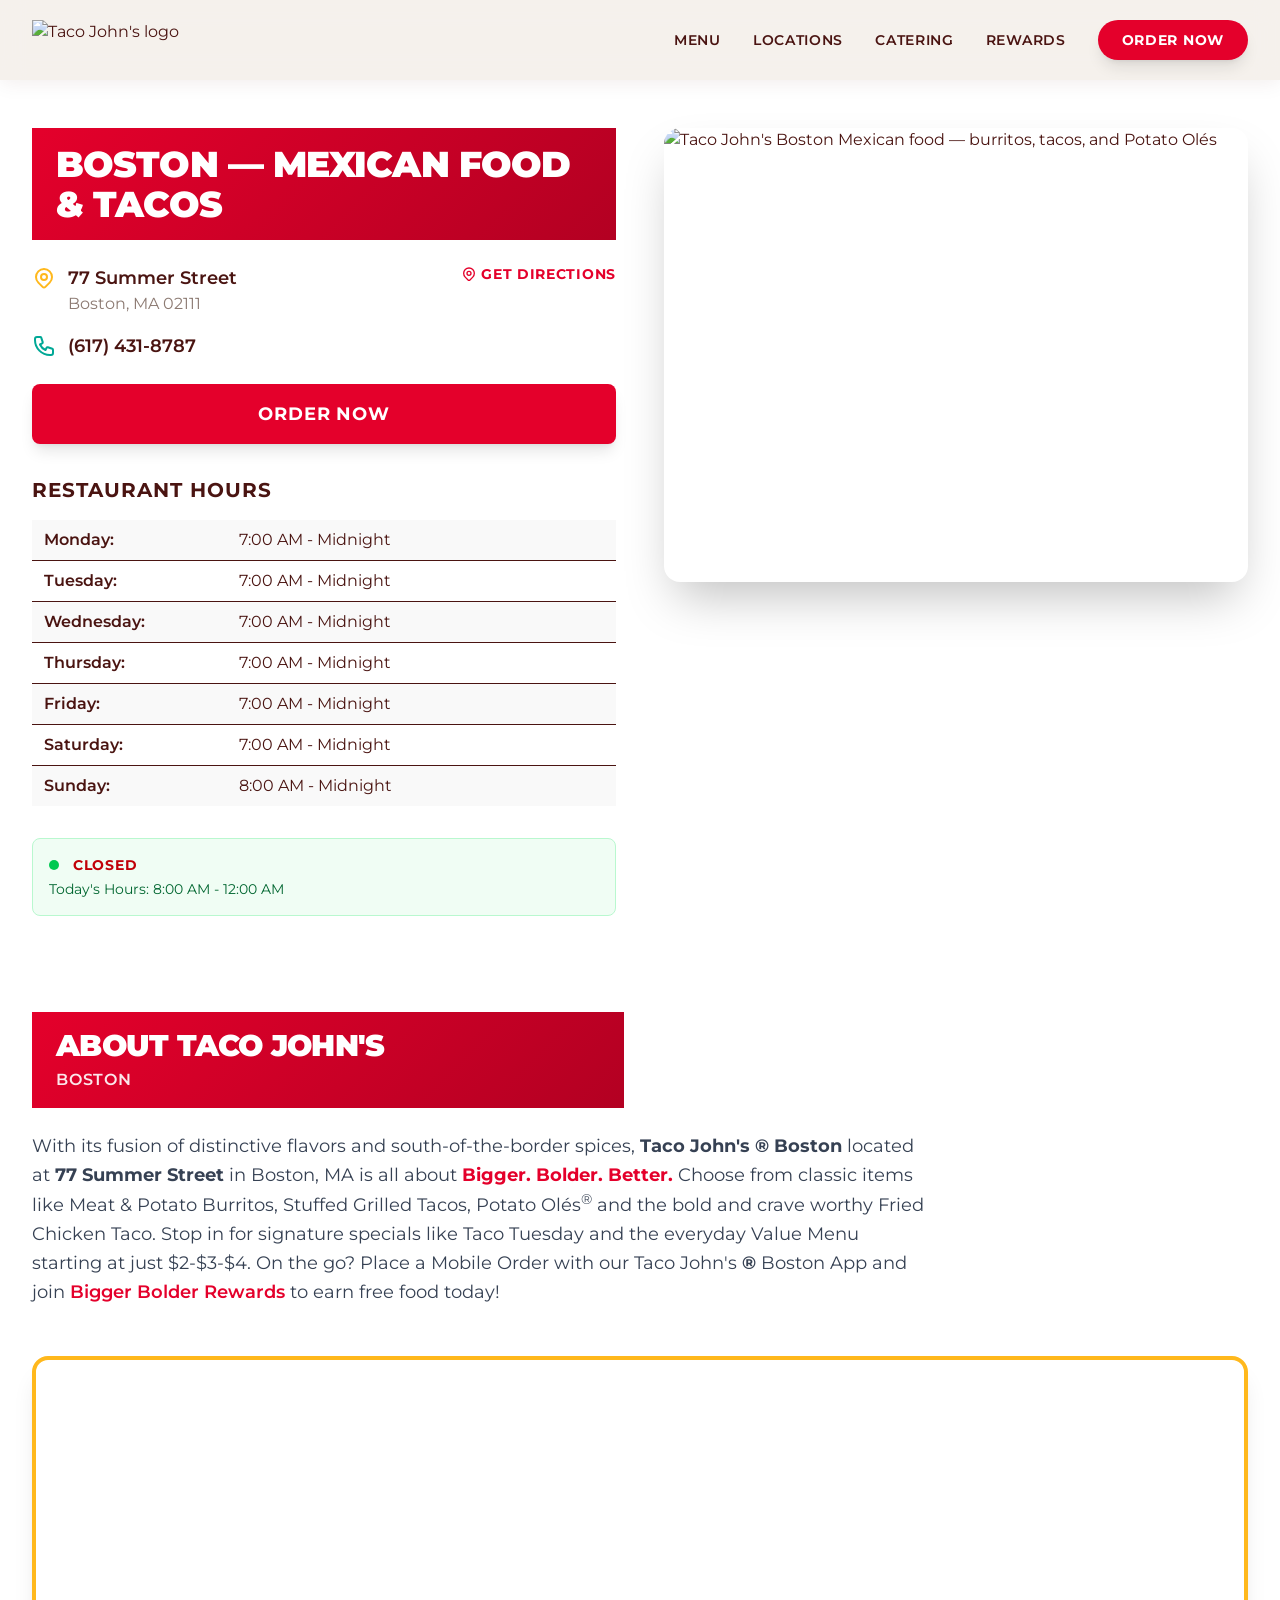
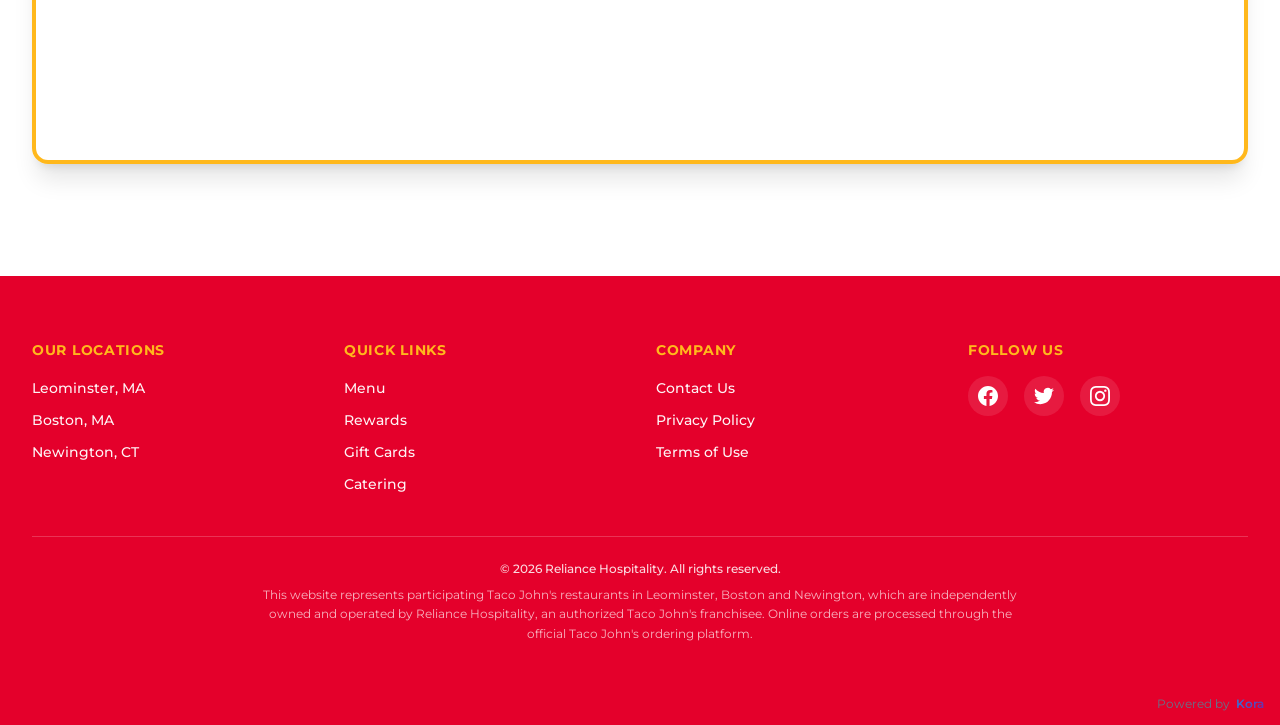
==== location-boston.html @ e4503b12 "Refactor footer elements in location pages to use <div> instead of <footer> for shared footer conten" ====
<!DOCTYPE html>

<html lang="en">
<head>
<!-- KORA_TRACKING_GTM_HEAD_START -->
<!-- Google Tag Manager -->
<script>(function(w,d,s,l,i){w[l]=w[l]||[];w[l].push({'gtm.start':
new Date().getTime(),event:'gtm.js'});var f=d.getElementsByTagName(s)[0],
j=d.createElement(s),dl=l!='dataLayer'?'&l='+l:'';j.async=true;j.src=
'https://www.googletagmanager.com/gtm.js?id='+i+dl;f.parentNode.insertBefore(j,f);
})(window,document,'script','dataLayer','GTM-WW6DJR4F');</script>
<!-- End Google Tag Manager -->
<!-- KORA_TRACKING_GTM_HEAD_END -->

<meta charset="utf-8"/>
<meta content="width=device-width, initial-scale=1.0" name="viewport"/>
<title>Taco John's Boston | Tacos, Burritos &amp; Mexican Food — MA</title>
<meta content="Visit Taco John's in Boston, MA at 77 Summer Street for Mexican food, tacos, burritos, and Potato Olés®. View hours, get directions, and order online today." name="description"/>
<!-- Open Graph -->
<meta content="Taco John's Boston | Tacos, Burritos &amp; Mexican Food — MA" property="og:title"/>
<meta content="Visit Taco John's in Boston, MA at 77 Summer Street for Mexican food, tacos, burritos, and Potato Olés®. View hours, get directions, and order online today." property="og:description"/>
<meta content="website" property="og:type"/>
<meta content="https://quseprdus1.blob.core.windows.net/kora-business-images/user-media/9052b239-72f8-4fc3-ac91-8d7a4dfd81f4/de8c94d8-887e-4625-825f-ec262dbc28df/1777350008_lnzihv.jpg" property="og:image"/>
<meta content="Taco John's" property="og:site_name"/>
<meta content="en_US" property="og:locale"/>
<!-- Twitter -->
<meta content="summary_large_image" name="twitter:card"/>
<meta content="Taco John's Boston | Tacos, Burritos &amp; Mexican Food — MA" name="twitter:title"/>
<meta content="Taco John's Boston — Mexican food, tacos, Potato Olés®, hours, directions, and online ordering on Summer Street." name="twitter:description"/>
<meta content="https://quseprdus1.blob.core.windows.net/kora-business-images/user-media/9052b239-72f8-4fc3-ac91-8d7a4dfd81f4/de8c94d8-887e-4625-825f-ec262dbc28df/1777350008_lnzihv.jpg" name="twitter:image"/>
<!-- Favicon (tacojohns.com) -->
<link href="https://tacojohns.com/wp-content/themes/tacojohns-2019-refresh/assets/favicon-v2/favicon-32x32.png" rel="icon" type="image/png"/>
<link href="https://tacojohns.com/wp-content/themes/tacojohns-2019-refresh/assets/favicon-v2/favicon-32x32.png" rel="shortcut icon"/>
<link href="https://tacojohns.com/wp-content/themes/tacojohns-2019-refresh/assets/favicon-v2/apple-icon-180x180.png" rel="apple-touch-icon"/>
<link as="image" href="https://quseprdus1.blob.core.windows.net/kora-business-images/user-media/9052b239-72f8-4fc3-ac91-8d7a4dfd81f4/de8c94d8-887e-4625-825f-ec262dbc28df/1777350008_lnzihv.jpg" rel="preload"/>
<script type="application/ld+json">{
  "@context": "https://schema.org",
  "@type": "Restaurant",
  "name": "Taco John's — Boston",
  "description": "Taco John's in Boston, MA — bold Mexican flavors downtown on Summer Street. Order online or stop in for breakfast, lunch, or dinner.",
  "image": "https://quseprdus1.blob.core.windows.net/kora-business-images/user-media/9052b239-72f8-4fc3-ac91-8d7a4dfd81f4/de8c94d8-887e-4625-825f-ec262dbc28df/1777350008_lnzihv.jpg",
  "telephone": "+1-617-431-8787",
  "address": {
    "@type": "PostalAddress",
    "streetAddress": "77 Summer Street",
    "addressLocality": "Boston",
    "addressRegion": "MA",
    "postalCode": "02111",
    "addressCountry": "US"
  },
  "openingHours": [
    "Mo 07:00-24:00",
    "Tu 07:00-24:00",
    "We 07:00-24:00",
    "Th 07:00-24:00",
    "Fr 07:00-24:00",
    "Sa 07:00-24:00",
    "Su 08:00-24:00"
  ],
  "servesCuisine": "Mexican",
  "priceRange": "$"
}</script>
<link href="assets/styles.css" rel="stylesheet"/>
<link href="style.css" rel="stylesheet"/>
<style>
    .breadcrumb-bar {
      background: var(--tj-red);
    }

    .breadcrumb-bar a {
      color: white;
      text-decoration: none;
    }

    .breadcrumb-bar a:hover {
      text-decoration: underline;
    }

    .location-header {
      background: linear-gradient(135deg, #e4002b 0%, #b30022 100%);
    }

    .hours-table tr:nth-child(odd) {
      background: #f9f9f9;
    }

    .about-bar {
      background: linear-gradient(135deg, #e4002b 0%, #b30022 100%);
    }
  </style>
<!-- KORA_GOOGLE_FONTS_START -->
<link rel="preconnect" href="https://fonts.googleapis.com">
<link rel="preconnect" href="https://fonts.gstatic.com" crossorigin>
<link rel="preload" as="style" href="https://fonts.googleapis.com/css2?family=Montserrat:wght@400;600;700&amp;display=swap" onload="this.onload=null;this.rel='stylesheet'">
<noscript><link rel="stylesheet" href="https://fonts.googleapis.com/css2?family=Montserrat:wght@400;600;700&amp;display=swap"></noscript>
<!-- KORA_GOOGLE_FONTS_END -->
<link href="https://tacojohnsnewengland.com/location-boston" rel="canonical"><meta content="https://tacojohnsnewengland.com/location-boston" property="og:url"/></link></head>
<body>
<!-- KORA_TRACKING_GTM_BODY_START -->
<!-- Google Tag Manager (noscript) -->
<noscript><iframe src="https://www.googletagmanager.com/ns.html?id=GTM-WW6DJR4F"
height="0" width="0" style="display:none;visibility:hidden"></iframe></noscript>
<!-- End Google Tag Manager (noscript) -->
<!-- KORA_TRACKING_GTM_BODY_END -->
<div class="font-body bg-white text-tj-burgundy antialiased" data-page-type="location">
<nav>
<div id="shared-header"></div>
</nav>
<main class="max-w-7xl mx-auto px-4 sm:px-6 lg:px-8 py-8 lg:py-12 mt-20">
<div class="grid lg:grid-cols-2 gap-8 lg:gap-12">
<div>
<div class="location-header px-6 py-4 mb-6 inline-block">
<h1 class="font-display text-3xl sm:text-4xl font-black text-white uppercase tracking-tight">Boston — Mexican Food &amp; Tacos</h1>
</div>
<div class="flex items-start gap-3 mb-4">
<svg class="w-6 h-6 text-tj-yellow flex-shrink-0 mt-0.5" fill="none" stroke="currentColor" viewbox="0 0 24 24">
<path d="M17.657 16.657L13.414 20.9a1.998 1.998 0 01-2.827 0l-4.244-4.243a8 8 0 1111.314 0z" stroke-linecap="round" stroke-linejoin="round" stroke-width="2"></path>
<path d="M15 11a3 3 0 11-6 0 3 3 0 016 0z" stroke-linecap="round" stroke-linejoin="round" stroke-width="2"></path>
</svg>
<div>
<p class="text-lg font-semibold text-tj-burgundy">77 Summer Street</p>
<p class="text-tj-taupe">Boston, MA 02111</p>
</div>
<a class="ml-auto text-tj-red font-bold text-sm uppercase tracking-wider hover:underline flex items-center gap-1 flex-shrink-0" href="https://maps.apple.com/?daddr=Taco+John's,+77+Summer+Street,+Boston+MA+02111" target="_blank">
<svg class="w-4 h-4" fill="none" stroke="currentColor" viewbox="0 0 24 24">
<path d="M17.657 16.657L13.414 20.9a1.998 1.998 0 01-2.827 0l-4.244-4.243a8 8 0 1111.314 0z" stroke-linecap="round" stroke-linejoin="round" stroke-width="2"></path>
<path d="M15 11a3 3 0 11-6 0 3 3 0 016 0z" stroke-linecap="round" stroke-linejoin="round" stroke-width="2"></path>
</svg>
            GET DIRECTIONS
          </a>
</div>
<div class="flex items-center gap-3 mb-6">
<svg class="w-6 h-6 text-tj-teal flex-shrink-0" fill="none" stroke="currentColor" viewbox="0 0 24 24">
<path d="M3 5a2 2 0 012-2h3.28a1 1 0 01.948.684l1.498 4.493a1 1 0 01-.502 1.21l-2.257 1.13a11.042 11.042 0 005.516 5.516l1.13-2.257a1 1 0 011.21-.502l4.493 1.498a1 1 0 01.684.949V19a2 2 0 01-2 2h-1C9.716 21 3 14.284 3 6V5z" stroke-linecap="round" stroke-linejoin="round" stroke-width="2"></path>
</svg>
<a class="text-lg text-tj-burgundy hover:text-tj-red transition-colors font-semibold" href="tel:6174318787">(617) 431-8787</a>
</div>
<a class="block w-full bg-tj-red text-white text-center py-4 rounded-lg font-bold uppercase tracking-wider text-lg hover:bg-tj-red-dark hover:scale-[1.02] transition-all shadow-lg mb-8" href="https://order.tacojohns.com/menu/boston-ma-summer-street" target="_blank">
          ORDER NOW
        </a>
<h2 class="font-display text-xl font-bold text-tj-burgundy uppercase tracking-wider mb-4">RESTAURANT HOURS</h2>
<table class="hours-table w-full text-left mb-8">
<tbody>
<tr class="border-b">
<td class="py-2 px-3 font-semibold text-tj-burgundy w-1/3">Monday:</td>
<td class="py-2 px-3 text-tj-burgundy">7:00 AM - Midnight</td>
</tr>
<tr class="border-b">
<td class="py-2 px-3 font-semibold text-tj-burgundy">Tuesday:</td>
<td class="py-2 px-3 text-tj-burgundy">7:00 AM - Midnight</td>
</tr>
<tr class="border-b">
<td class="py-2 px-3 font-semibold text-tj-burgundy">Wednesday:</td>
<td class="py-2 px-3 text-tj-burgundy">7:00 AM - Midnight</td>
</tr>
<tr class="border-b">
<td class="py-2 px-3 font-semibold text-tj-burgundy">Thursday:</td>
<td class="py-2 px-3 text-tj-burgundy">7:00 AM - Midnight</td>
</tr>
<tr class="border-b">
<td class="py-2 px-3 font-semibold text-tj-burgundy">Friday:</td>
<td class="py-2 px-3 text-tj-burgundy">7:00 AM - Midnight</td>
</tr>
<tr class="border-b">
<td class="py-2 px-3 font-semibold text-tj-burgundy">Saturday:</td>
<td class="py-2 px-3 text-tj-burgundy">7:00 AM - Midnight</td>
</tr>
<tr>
<td class="py-2 px-3 font-semibold text-tj-burgundy">Sunday:</td>
<td class="py-2 px-3 text-tj-burgundy">8:00 AM - Midnight</td>
</tr>
</tbody>
</table>
<div class="bg-green-50 border border-green-200 rounded-lg p-4 mb-8">
<div class="flex items-center gap-2 mb-1">
<span class="w-2.5 h-2.5 rounded-full bg-green-500 animate-pulse"></span>
<span class="font-bold text-green-700 text-sm uppercase tracking-wider location-status" data-location="boston">Open</span>
</div>
<p class="text-green-800 text-sm today-hours" data-location="boston">Today's Hours: 7:00 AM - Midnight</p>
</div>
</div>
<div class="relative">
<div class="rounded-2xl overflow-hidden shadow-2xl">
<img alt="Taco John's Boston Mexican food — burritos, tacos, and Potato Olés" class="w-full h-auto object-cover" decoding="async" fetchpriority="high" height="700" loading="eager" src="https://quseprdus1.blob.core.windows.net/kora-business-images/user-media/9052b239-72f8-4fc3-ac91-8d7a4dfd81f4/de8c94d8-887e-4625-825f-ec262dbc28df/1777350008_lnzihv.jpg" width="900"/>
</div>
</div>
</div>
<div class="mt-12 lg:mt-16">
<div class="grid lg:grid-cols-2 gap-8">
<div class="about-bar px-6 py-4 inline-block">
<h2 class="font-display text-2xl sm:text-3xl font-black text-white uppercase tracking-tight">ABOUT TACO JOHN'S
          </h2>
<p class="text-white/90 font-semibold uppercase tracking-wider mt-1">BOSTON</p>
</div>
</div>
<div class="mt-6 max-w-4xl">
<p class="text-lg text-gray-700 leading-relaxed">
          With its fusion of distinctive flavors and south-of-the-border spices, <strong>Taco John's ®
            Boston</strong> located at <strong>77 Summer Street</strong> in Boston, MA is all about <strong class="text-tj-red">Bigger. Bolder. Better.</strong> Choose from classic items like Meat &amp; Potato
          Burritos, Stuffed Grilled Tacos, Potato Olés<sup>®</sup> and the bold and crave worthy Fried
          Chicken Taco. Stop in for signature specials like Taco Tuesday and the everyday Value Menu starting at just
          $2-$3-$4. On the go? Place a Mobile Order with our Taco John's <strong>®</strong> Boston App and join <a class="text-tj-red font-semibold hover:underline" href="https://tacojohns.com/biggerbolderrewards/" target="_blank">Bigger Bolder Rewards</a> to earn free food today!
        </p>
</div>
</div>
<div class="mt-12">
<div class="rounded-2xl overflow-hidden shadow-xl border-4 border-tj-yellow">
<iframe allowfullscreen="" height="400" loading="lazy" referrerpolicy="no-referrer-when-downgrade" src="https://www.google.com/maps/embed?pb=!1m18!1m12!1m3!1d2948.2!2d-71.0580!3d42.3539!2m3!1f0!2f0!3f0!3m2!1i1024!2i768!4f13.1!3m3!1m2!1s0x0%3A0x0!2zNDLCsDIxJzE0LjEiTiA3McKwMDMnMjguOCJX!5e0!3m2!1sen!2sus!4v1" style="border:0;" title="Taco John's Boston Location Map" width="100%"></iframe>
</div>
</div>
</main>
<p class="sr-only">536 N. Main Street, Leominster, MA 01453, United States</p>
<div id="shared-footer"></div>
</div>
<script>
    const lh = {
      leominster: { 0: { open: 7, close: 24 }, 1: { open: 7, close: 24 }, 2: { open: 7, close: 24 }, 3: { open: 7, close: 24 }, 4: { open: 7, close: 24 }, 5: { open: 7, close: 25 }, 6: { open: 7, close: 25 } },
      boston: { 0: { open: 8, close: 24 }, 1: { open: 7, close: 24 }, 2: { open: 7, close: 24 }, 3: { open: 7, close: 24 }, 4: { open: 7, close: 24 }, 5: { open: 7, close: 24 }, 6: { open: 7, close: 24 } },
    };
    function fh(h) { if (h >= 24) { var H = Math.floor(h - 24); var s = H >= 12 ? 'PM' : 'AM'; var d = H > 12 ? H - 12 : (H === 0 ? 12 : H); return d + ':00 ' + s; } var H = Math.floor(h); var s = H >= 12 ? 'PM' : 'AM'; var d = H > 12 ? H - 12 : (H === 0 ? 12 : H); return d + ':00 ' + s; }
    function cs() { var now = new Date(), day = now.getDay(), hour = now.getHours() + now.getMinutes() / 60;['boston'].forEach(function (loc) { var se = document.querySelector('.location-status[data-location="' + loc + '"]'); var he = document.querySelector('.today-hours[data-location="' + loc + '"]'); if (!se || !he) return; var t = lh[loc][day]; var o = hour >= t.open && hour < t.close; he.textContent = "Today's Hours: " + fh(t.open) + " - " + fh(t.close); if (o) { se.innerHTML = '<span class="w-2.5 h-2.5 rounded-full bg-green-500 mr-1.5 animate-pulse"></span>Open'; se.className = 'font-bold text-green-700 text-sm uppercase tracking-wider location-status'; } else { se.innerHTML = '<span class="w-2.5 h-2.5 rounded-full bg-red-500 mr-1.5"></span>Closed'; se.className = 'font-bold text-red-700 text-sm uppercase tracking-wider location-status'; } }); }
    cs(); setInterval(cs, 60000);
  </script>
<script src="js/shared-layout.js"></script>

<!-- KORA_TRACKING_EVENTS_START -->
<script>
  window.dataLayer = window.dataLayer || [];

  function trackEvent(eventName, params) {
    window.dataLayer.push(Object.assign({ event: eventName }, params || {}));
  }

  document.addEventListener('DOMContentLoaded', function () {
    function cleanText(value) {
      return (value || '').replace(/\s+/g, ' ').trim();
    }

    function toPath(href) {
      try {
        if (!href) return null;
        var url = new URL(href, window.location.origin);
        return url.pathname || '/';
      } catch (e) {
        return null;
      }
    }

    document.querySelectorAll('button, a').forEach(function (el) {
      el.addEventListener('click', function () {
        var clickId =
          el.getAttribute('data-kora-click-id') ||
          el.getAttribute('data-analytics-id') ||
          el.getAttribute('id') ||
          null;
        var clickLabel =
          el.getAttribute('data-kora-click-label') ||
          cleanText(el.innerText || el.textContent || '') ||
          null;
        var href = el.getAttribute('href') || null;
        trackEvent('button_click', {
          click_id: clickId,
          click_label: clickLabel,
          page_path: window.location.pathname || '/',
          link_url: href,
          element_id: el.getAttribute('id') || null,
          element_class: el.getAttribute('class') || null,
          link_path: toPath(href),
        });
      });
    });
  });
</script>
<!-- KORA_TRACKING_EVENTS_END -->
<!-- KORA_BRANDING_FOOTER_SCRIPT_START -->
<script>
(function () {
  var koraUrl = "https://askkora.ai";
  var muted = "#64748b";
  var blue = "#1E88E5";
  var purple = "#7B1FA2";
  var startMarker = 'KORA_' + 'BRANDING_FOOTER_START';
  var endMarker = 'KORA_' + 'BRANDING_FOOTER_END';
  var selector = '[data-kora-branding-footer="true"], .kora-powered-by';

  function removeExisting() {
    document.querySelectorAll(selector).forEach(function (node) {
      if (node && node.parentNode) node.parentNode.removeChild(node);
    });
    var walker = document.createTreeWalker(document.documentElement, NodeFilter.SHOW_COMMENT);
    var comments = [];
    while (walker.nextNode()) {
      if (walker.currentNode.nodeValue.indexOf(startMarker) !== -1 || walker.currentNode.nodeValue.indexOf(endMarker) !== -1) {
        comments.push(walker.currentNode);
      }
    }
    comments.forEach(function (node) {
      if (node && node.parentNode) node.parentNode.removeChild(node);
    });
  }

  function buildBranding() {
    var wrapper = document.createElement('div');
    wrapper.className = 'kora-powered-by';
    wrapper.setAttribute('data-kora-branding-footer', 'true');
    wrapper.style.cssText = 'display:flex;justify-content:flex-end;align-items:center;gap:0.35rem;padding:0.75rem 1rem;font-size:0.75rem;';
    wrapper.innerHTML = '<span style="color:' + muted + '">Powered by</span>' +
      '<a href="' + koraUrl + '" target="_blank" rel="noopener noreferrer" style="text-decoration:none;font-weight:600;background:linear-gradient(135deg,' + blue + ',' + purple + ');-webkit-background-clip:text;background-clip:text;-webkit-text-fill-color:transparent">Kora</a>';
    return wrapper;
  }

  function targetFooter(allowFallback) {
    var footer = document.querySelector('footer');
    if (footer) return footer;
    if (!allowFallback) return null;
    return document.getElementById('site-footer') || document.body;
  }

  function placeBranding(allowFallback) {
    var target = targetFooter(allowFallback);
    if (!target) return false;
    removeExisting();
    target.appendChild(document.createComment(' ' + startMarker + ' '));
    target.appendChild(buildBranding());
    target.appendChild(document.createComment(' ' + endMarker + ' '));
    return target.tagName && target.tagName.toLowerCase() === 'footer';
  }

  function start() {
    if (placeBranding(false)) return;
    var observer = new MutationObserver(function () {
      if (placeBranding(false)) observer.disconnect();
    });
    observer.observe(document.documentElement, { childList: true, subtree: true });
    window.setTimeout(function () { observer.disconnect(); placeBranding(true); }, 3000);
  }

  if (document.readyState === 'loading') {
    document.addEventListener('DOMContentLoaded', start);
  } else {
    start();
  }
}());
</script>
<!-- KORA_BRANDING_FOOTER_SCRIPT_END -->
</body>
</html>
---- assets/styles.css ----
/*! tailwindcss v4.2.1 | MIT License | https://tailwindcss.com */
@layer properties{@supports (((-webkit-hyphens:none)) and (not (margin-trim:inline))) or ((-moz-orient:inline) and (not (color:rgb(from red r g b)))){*,:before,:after,::backdrop{--tw-translate-x:0;--tw-translate-y:0;--tw-translate-z:0;--tw-rotate-x:initial;--tw-rotate-y:initial;--tw-rotate-z:initial;--tw-skew-x:initial;--tw-skew-y:initial;--tw-space-y-reverse:0;--tw-space-x-reverse:0;--tw-border-style:solid;--tw-gradient-position:initial;--tw-gradient-from:#0000;--tw-gradient-via:#0000;--tw-gradient-to:#0000;--tw-gradient-stops:initial;--tw-gradient-via-stops:initial;--tw-gradient-from-position:0%;--tw-gradient-via-position:50%;--tw-gradient-to-position:100%;--tw-leading:initial;--tw-font-weight:initial;--tw-tracking:initial;--tw-shadow:0 0 #0000;--tw-shadow-color:initial;--tw-shadow-alpha:100%;--tw-inset-shadow:0 0 #0000;--tw-inset-shadow-color:initial;--tw-inset-shadow-alpha:100%;--tw-ring-color:initial;--tw-ring-shadow:0 0 #0000;--tw-inset-ring-color:initial;--tw-inset-ring-shadow:0 0 #0000;--tw-ring-inset:initial;--tw-ring-offset-width:0px;--tw-ring-offset-color:#fff;--tw-ring-offset-shadow:0 0 #0000;--tw-blur:initial;--tw-brightness:initial;--tw-contrast:initial;--tw-grayscale:initial;--tw-hue-rotate:initial;--tw-invert:initial;--tw-opacity:initial;--tw-saturate:initial;--tw-sepia:initial;--tw-drop-shadow:initial;--tw-drop-shadow-color:initial;--tw-drop-shadow-alpha:100%;--tw-drop-shadow-size:initial;--tw-backdrop-blur:initial;--tw-backdrop-brightness:initial;--tw-backdrop-contrast:initial;--tw-backdrop-grayscale:initial;--tw-backdrop-hue-rotate:initial;--tw-backdrop-invert:initial;--tw-backdrop-opacity:initial;--tw-backdrop-saturate:initial;--tw-backdrop-sepia:initial;--tw-duration:initial;--tw-ease:initial;--tw-scale-x:1;--tw-scale-y:1;--tw-scale-z:1}}}@layer theme{:root,:host{--font-sans:ui-sans-serif, system-ui, sans-serif, "Apple Color Emoji", "Segoe UI Emoji", "Segoe UI Symbol", "Noto Color Emoji";--font-mono:ui-monospace, SFMono-Regular, Menlo, Monaco, Consolas, "Liberation Mono", "Courier New", monospace;--color-red-100:oklch(93.6% .032 17.717);--color-red-500:oklch(63.7% .237 25.331);--color-red-700:oklch(50.5% .213 27.518);--color-amber-50:oklch(98.7% .022 95.277);--color-amber-100:oklch(96.2% .059 95.617);--color-amber-200:oklch(92.4% .12 95.746);--color-amber-500:oklch(76.9% .188 70.08);--color-amber-600:oklch(66.6% .179 58.318);--color-amber-700:oklch(55.5% .163 48.998);--color-amber-800:oklch(47.3% .137 46.201);--color-green-50:oklch(98.2% .018 155.826);--color-green-100:oklch(96.2% .044 156.743);--color-green-200:oklch(92.5% .084 155.995);--color-green-500:oklch(72.3% .219 149.579);--color-green-700:oklch(52.7% .154 150.069);--color-green-800:oklch(44.8% .119 151.328);--color-gray-200:oklch(92.8% .006 264.531);--color-gray-300:oklch(87.2% .01 258.338);--color-gray-500:oklch(55.1% .027 264.364);--color-gray-700:oklch(37.3% .034 259.733);--color-neutral-100:oklch(97% 0 0);--color-neutral-900:oklch(20.5% 0 0);--color-black:#000;--color-white:#fff;--spacing:.25rem;--container-md:28rem;--container-xl:36rem;--container-2xl:42rem;--container-3xl:48rem;--container-4xl:56rem;--container-7xl:80rem;--text-xs:.75rem;--text-xs--line-height:calc(1 / .75);--text-sm:.875rem;--text-sm--line-height:calc(1.25 / .875);--text-base:1rem;--text-base--line-height:calc(1.5 / 1);--text-lg:1.125rem;--text-lg--line-height:calc(1.75 / 1.125);--text-xl:1.25rem;--text-xl--line-height:calc(1.75 / 1.25);--text-2xl:1.5rem;--text-2xl--line-height:calc(2 / 1.5);--text-3xl:1.875rem;--text-3xl--line-height:calc(2.25 / 1.875);--text-4xl:2.25rem;--text-4xl--line-height:calc(2.5 / 2.25);--text-5xl:3rem;--text-5xl--line-height:1;--text-6xl:3.75rem;--text-6xl--line-height:1;--text-7xl:4.5rem;--text-7xl--line-height:1;--font-weight-medium:500;--font-weight-semibold:600;--font-weight-bold:700;--font-weight-black:900;--tracking-tight:-.025em;--tracking-wide:.025em;--tracking-wider:.05em;--tracking-widest:.1em;--leading-relaxed:1.625;--radius-lg:.5rem;--radius-xl:.75rem;--radius-2xl:1rem;--drop-shadow-md:0 3px 3px #0000001f;--drop-shadow-lg:0 4px 4px #00000026;--ease-in-out:cubic-bezier(.4, 0, .2, 1);--animate-pulse:pulse 2s cubic-bezier(.4, 0, .6, 1) infinite;--blur-sm:8px;--blur-lg:16px;--default-transition-duration:.15s;--default-transition-timing-function:cubic-bezier(.4, 0, .2, 1);--default-font-family:var(--font-sans);--default-mono-font-family:var(--font-mono);--color-tj-red:#e4002b;--color-tj-red-dark:#b30022;--color-tj-yellow:#ffb81c;--color-tj-teal:#00a896;--color-tj-burgundy:#4a1411;--color-tj-cream:#f5f1ed;--color-tj-taupe:#8c7a72;--font-display:Montserrat, "Arial Black", Impact, sans-serif;--font-body:Montserrat, sans-serif}}@layer base{*,:after,:before,::backdrop{box-sizing:border-box;border:0 solid;margin:0;padding:0}::file-selector-button{box-sizing:border-box;border:0 solid;margin:0;padding:0}html,:host{-webkit-text-size-adjust:100%;tab-size:4;line-height:1.5;font-family:var(--default-font-family,ui-sans-serif, system-ui, sans-serif, "Apple Color Emoji", "Segoe UI Emoji", "Segoe UI Symbol", "Noto Color Emoji");font-feature-settings:var(--default-font-feature-settings,normal);font-variation-settings:var(--default-font-variation-settings,normal);-webkit-tap-highlight-color:transparent}hr{height:0;color:inherit;border-top-width:1px}abbr:where([title]){-webkit-text-decoration:underline dotted;text-decoration:underline dotted}h1,h2,h3,h4,h5,h6{font-size:inherit;font-weight:inherit}a{color:inherit;-webkit-text-decoration:inherit;-webkit-text-decoration:inherit;-webkit-text-decoration:inherit;text-decoration:inherit}b,strong{font-weight:bolder}code,kbd,samp,pre{font-family:var(--default-mono-font-family,ui-monospace, SFMono-Regular, Menlo, Monaco, Consolas, "Liberation Mono", "Courier New", monospace);font-feature-settings:var(--default-mono-font-feature-settings,normal);font-variation-settings:var(--default-mono-font-variation-settings,normal);font-size:1em}small{font-size:80%}sub,sup{vertical-align:baseline;font-size:75%;line-height:0;position:relative}sub{bottom:-.25em}sup{top:-.5em}table{text-indent:0;border-color:inherit;border-collapse:collapse}:-moz-focusring{outline:auto}progress{vertical-align:baseline}summary{display:list-item}ol,ul,menu{list-style:none}img,svg,video,canvas,audio,iframe,embed,object{vertical-align:middle;display:block}img,video{max-width:100%;height:auto}button,input,select,optgroup,textarea{font:inherit;font-feature-settings:inherit;font-variation-settings:inherit;letter-spacing:inherit;color:inherit;opacity:1;background-color:#0000;border-radius:0}::file-selector-button{font:inherit;font-feature-settings:inherit;font-variation-settings:inherit;letter-spacing:inherit;color:inherit;opacity:1;background-color:#0000;border-radius:0}:where(select:is([multiple],[size])) optgroup{font-weight:bolder}:where(select:is([multiple],[size])) optgroup option{padding-inline-start:20px}::file-selector-button{margin-inline-end:4px}::placeholder{opacity:1}@supports (not ((-webkit-appearance:-apple-pay-button))) or (contain-intrinsic-size:1px){::placeholder{color:currentColor}@supports (color:color-mix(in lab, red, red)){::placeholder{color:color-mix(in oklab, currentcolor 50%, transparent)}}}textarea{resize:vertical}::-webkit-search-decoration{-webkit-appearance:none}::-webkit-date-and-time-value{min-height:1lh;text-align:inherit}::-webkit-datetime-edit{display:inline-flex}::-webkit-datetime-edit-fields-wrapper{padding:0}::-webkit-datetime-edit{padding-block:0}::-webkit-datetime-edit-year-field{padding-block:0}::-webkit-datetime-edit-month-field{padding-block:0}::-webkit-datetime-edit-day-field{padding-block:0}::-webkit-datetime-edit-hour-field{padding-block:0}::-webkit-datetime-edit-minute-field{padding-block:0}::-webkit-datetime-edit-second-field{padding-block:0}::-webkit-datetime-edit-millisecond-field{padding-block:0}::-webkit-datetime-edit-meridiem-field{padding-block:0}::-webkit-calendar-picker-indicator{line-height:1}:-moz-ui-invalid{box-shadow:none}button,input:where([type=button],[type=reset],[type=submit]){appearance:button}::file-selector-button{appearance:button}::-webkit-inner-spin-button{height:auto}::-webkit-outer-spin-button{height:auto}[hidden]:where(:not([hidden=until-found])){display:none!important}body{font-family:var(--font-body)}h1,h2,h3,h4,h5,h6{font-family:var(--font-display)}}@layer components;@layer utilities{.pointer-events-auto{pointer-events:auto}.pointer-events-none{pointer-events:none}.sr-only{clip-path:inset(50%);white-space:nowrap;border-width:0;width:1px;height:1px;margin:-1px;padding:0;position:absolute;overflow:hidden}.absolute{position:absolute}.fixed{position:fixed}.relative{position:relative}.inset-0{inset:calc(var(--spacing) * 0)}.start{inset-inline-start:var(--spacing)}.end{inset-inline-end:var(--spacing)}.top-0{top:calc(var(--spacing) * 0)}.right-0{right:calc(var(--spacing) * 0)}.right-4{right:calc(var(--spacing) * 4)}.bottom-0{bottom:calc(var(--spacing) * 0)}.bottom-4{bottom:calc(var(--spacing) * 4)}.left-0{left:calc(var(--spacing) * 0)}.left-4{left:calc(var(--spacing) * 4)}.isolate{isolation:isolate}.z-0{z-index:0}.z-10{z-index:10}.z-50{z-index:50}.z-\[1\]{z-index:1}.mx-auto{margin-inline:auto}.mt-0\.5{margin-top:calc(var(--spacing) * .5)}.mt-1{margin-top:calc(var(--spacing) * 1)}.mt-2{margin-top:calc(var(--spacing) * 2)}.mt-3{margin-top:calc(var(--spacing) * 3)}.mt-4{margin-top:calc(var(--spacing) * 4)}.mt-5{margin-top:calc(var(--spacing) * 5)}.mt-6{margin-top:calc(var(--spacing) * 6)}.mt-8{margin-top:calc(var(--spacing) * 8)}.mt-12{margin-top:calc(var(--spacing) * 12)}.mt-16{margin-top:calc(var(--spacing) * 16)}.mt-20{margin-top:calc(var(--spacing) * 20)}.mr-1\.5{margin-right:calc(var(--spacing) * 1.5)}.mb-1{margin-bottom:calc(var(--spacing) * 1)}.mb-3{margin-bottom:calc(var(--spacing) * 3)}.mb-4{margin-bottom:calc(var(--spacing) * 4)}.mb-5{margin-bottom:calc(var(--spacing) * 5)}.mb-6{margin-bottom:calc(var(--spacing) * 6)}.mb-8{margin-bottom:calc(var(--spacing) * 8)}.mb-10{margin-bottom:calc(var(--spacing) * 10)}.mb-12{margin-bottom:calc(var(--spacing) * 12)}.ml-auto{margin-left:auto}.block{display:block}.flex{display:flex}.grid{display:grid}.hidden{display:none}.inline-block{display:inline-block}.inline-flex{display:inline-flex}.aspect-\[4\/3\]{aspect-ratio:4/3}.h-1\.5{height:calc(var(--spacing) * 1.5)}.h-2\.5{height:calc(var(--spacing) * 2.5)}.h-3{height:calc(var(--spacing) * 3)}.h-4{height:calc(var(--spacing) * 4)}.h-5{height:calc(var(--spacing) * 5)}.h-6{height:calc(var(--spacing) * 6)}.h-7{height:calc(var(--spacing) * 7)}.h-8{height:calc(var(--spacing) * 8)}.h-10{height:calc(var(--spacing) * 10)}.h-20{height:calc(var(--spacing) * 20)}.h-\[2px\]{height:2px}.h-auto{height:auto}.max-h-10{max-height:calc(var(--spacing) * 10)}.min-h-screen{min-height:100vh}.w-1\.5{width:calc(var(--spacing) * 1.5)}.w-1\/3{width:33.3333%}.w-2\.5{width:calc(var(--spacing) * 2.5)}.w-3{width:calc(var(--spacing) * 3)}.w-4{width:calc(var(--spacing) * 4)}.w-5{width:calc(var(--spacing) * 5)}.w-6{width:calc(var(--spacing) * 6)}.w-7{width:calc(var(--spacing) * 7)}.w-8{width:calc(var(--spacing) * 8)}.w-10{width:calc(var(--spacing) * 10)}.w-auto{width:auto}.w-full{width:100%}.max-w-2xl{max-width:var(--container-2xl)}.max-w-3xl{max-width:var(--container-3xl)}.max-w-4xl{max-width:var(--container-4xl)}.max-w-7xl{max-width:var(--container-7xl)}.max-w-md{max-width:var(--container-md)}.max-w-xl{max-width:var(--container-xl)}.flex-shrink-0,.shrink-0{flex-shrink:0}.translate-y-6{--tw-translate-y:calc(var(--spacing) * 6);translate:var(--tw-translate-x) var(--tw-translate-y)}.translate-y-8{--tw-translate-y:calc(var(--spacing) * 8);translate:var(--tw-translate-x) var(--tw-translate-y)}.transform{transform:var(--tw-rotate-x,) var(--tw-rotate-y,) var(--tw-rotate-z,) var(--tw-skew-x,) var(--tw-skew-y,)}.animate-pulse{animation:var(--animate-pulse)}.cursor-not-allowed{cursor:not-allowed}.cursor-pointer{cursor:pointer}.list-none{list-style-type:none}.grid-cols-2{grid-template-columns:repeat(2,minmax(0,1fr))}.flex-col{flex-direction:column}.flex-wrap{flex-wrap:wrap}.items-center{align-items:center}.items-start{align-items:flex-start}.justify-between{justify-content:space-between}.justify-center{justify-content:center}.gap-1{gap:calc(var(--spacing) * 1)}.gap-2{gap:calc(var(--spacing) * 2)}.gap-2\.5{gap:calc(var(--spacing) * 2.5)}.gap-3{gap:calc(var(--spacing) * 3)}.gap-4{gap:calc(var(--spacing) * 4)}.gap-5{gap:calc(var(--spacing) * 5)}.gap-6{gap:calc(var(--spacing) * 6)}.gap-8{gap:calc(var(--spacing) * 8)}:where(.space-y-2>:not(:last-child)){--tw-space-y-reverse:0;margin-block-start:calc(calc(var(--spacing) * 2) * var(--tw-space-y-reverse));margin-block-end:calc(calc(var(--spacing) * 2) * calc(1 - var(--tw-space-y-reverse)))}:where(.space-y-3>:not(:last-child)){--tw-space-y-reverse:0;margin-block-start:calc(calc(var(--spacing) * 3) * var(--tw-space-y-reverse));margin-block-end:calc(calc(var(--spacing) * 3) * calc(1 - var(--tw-space-y-reverse)))}:where(.space-y-4>:not(:last-child)){--tw-space-y-reverse:0;margin-block-start:calc(calc(var(--spacing) * 4) * var(--tw-space-y-reverse));margin-block-end:calc(calc(var(--spacing) * 4) * calc(1 - var(--tw-space-y-reverse)))}:where(.space-x-3>:not(:last-child)){--tw-space-x-reverse:0;margin-inline-start:calc(calc(var(--spacing) * 3) * var(--tw-space-x-reverse));margin-inline-end:calc(calc(var(--spacing) * 3) * calc(1 - var(--tw-space-x-reverse)))}:where(.space-x-4>:not(:last-child)){--tw-space-x-reverse:0;margin-inline-start:calc(calc(var(--spacing) * 4) * var(--tw-space-x-reverse));margin-inline-end:calc(calc(var(--spacing) * 4) * calc(1 - var(--tw-space-x-reverse)))}:where(.space-x-8>:not(:last-child)){--tw-space-x-reverse:0;margin-inline-start:calc(calc(var(--spacing) * 8) * var(--tw-space-x-reverse));margin-inline-end:calc(calc(var(--spacing) * 8) * calc(1 - var(--tw-space-x-reverse)))}.overflow-hidden{overflow:hidden}.overflow-x-hidden{overflow-x:hidden}.rounded-2xl{border-radius:var(--radius-2xl)}.rounded-full{border-radius:3.40282e38px}.rounded-lg{border-radius:var(--radius-lg)}.rounded-xl{border-radius:var(--radius-xl)}.border{border-style:var(--tw-border-style);border-width:1px}.border-2{border-style:var(--tw-border-style);border-width:2px}.border-4{border-style:var(--tw-border-style);border-width:4px}.border-t{border-top-style:var(--tw-border-style);border-top-width:1px}.border-b{border-bottom-style:var(--tw-border-style);border-bottom-width:1px}.border-amber-200{border-color:var(--color-amber-200)}.border-green-200{border-color:var(--color-green-200)}.border-tj-burgundy\/10{border-color:#4a14111a}@supports (color:color-mix(in lab, red, red)){.border-tj-burgundy\/10{border-color:color-mix(in oklab, var(--color-tj-burgundy) 10%, transparent)}}.border-tj-red{border-color:var(--color-tj-red)}.border-tj-yellow{border-color:var(--color-tj-yellow)}.border-tj-yellow\/30{border-color:#ffb81c4d}@supports (color:color-mix(in lab, red, red)){.border-tj-yellow\/30{border-color:color-mix(in oklab, var(--color-tj-yellow) 30%, transparent)}}.border-white\/10{border-color:#ffffff1a}@supports (color:color-mix(in lab, red, red)){.border-white\/10{border-color:color-mix(in oklab, var(--color-white) 10%, transparent)}}.border-white\/20{border-color:#fff3}@supports (color:color-mix(in lab, red, red)){.border-white\/20{border-color:color-mix(in oklab, var(--color-white) 20%, transparent)}}.border-white\/70{border-color:#ffffffb3}@supports (color:color-mix(in lab, red, red)){.border-white\/70{border-color:color-mix(in oklab, var(--color-white) 70%, transparent)}}.bg-amber-50{background-color:var(--color-amber-50)}.bg-amber-100{background-color:var(--color-amber-100)}.bg-amber-500{background-color:var(--color-amber-500)}.bg-black{background-color:var(--color-black)}.bg-gray-200{background-color:var(--color-gray-200)}.bg-gray-300{background-color:var(--color-gray-300)}.bg-green-50{background-color:var(--color-green-50)}.bg-green-100{background-color:var(--color-green-100)}.bg-green-500{background-color:var(--color-green-500)}.bg-red-100{background-color:var(--color-red-100)}.bg-red-500{background-color:var(--color-red-500)}.bg-tj-burgundy{background-color:var(--color-tj-burgundy)}.bg-tj-burgundy\/60{background-color:#4a141199}@supports (color:color-mix(in lab, red, red)){.bg-tj-burgundy\/60{background-color:color-mix(in oklab, var(--color-tj-burgundy) 60%, transparent)}}.bg-tj-burgundy\/95{background-color:#4a1411f2}@supports (color:color-mix(in lab, red, red)){.bg-tj-burgundy\/95{background-color:color-mix(in oklab, var(--color-tj-burgundy) 95%, transparent)}}.bg-tj-cream{background-color:var(--color-tj-cream)}.bg-tj-red{background-color:var(--color-tj-red)}.bg-tj-yellow{background-color:var(--color-tj-yellow)}.bg-white{background-color:var(--color-white)}.bg-white\/10{background-color:#ffffff1a}@supports (color:color-mix(in lab, red, red)){.bg-white\/10{background-color:color-mix(in oklab, var(--color-white) 10%, transparent)}}.bg-white\/40{background-color:#fff6}@supports (color:color-mix(in lab, red, red)){.bg-white\/40{background-color:color-mix(in oklab, var(--color-white) 40%, transparent)}}.bg-gradient-to-r{--tw-gradient-position:to right in oklab;background-image:linear-gradient(var(--tw-gradient-stops))}.bg-gradient-to-t{--tw-gradient-position:to top in oklab;background-image:linear-gradient(var(--tw-gradient-stops))}.from-black\/75{--tw-gradient-from:#000000bf}@supports (color:color-mix(in lab, red, red)){.from-black\/75{--tw-gradient-from:color-mix(in oklab, var(--color-black) 75%, transparent)}}.from-black\/75{--tw-gradient-stops:var(--tw-gradient-via-stops,var(--tw-gradient-position), var(--tw-gradient-from) var(--tw-gradient-from-position), var(--tw-gradient-to) var(--tw-gradient-to-position))}.from-black\/80{--tw-gradient-from:#000c}@supports (color:color-mix(in lab, red, red)){.from-black\/80{--tw-gradient-from:color-mix(in oklab, var(--color-black) 80%, transparent)}}.from-black\/80{--tw-gradient-stops:var(--tw-gradient-via-stops,var(--tw-gradient-position), var(--tw-gradient-from) var(--tw-gradient-from-position), var(--tw-gradient-to) var(--tw-gradient-to-position))}.via-black\/20{--tw-gradient-via:#0003}@supports (color:color-mix(in lab, red, red)){.via-black\/20{--tw-gradient-via:color-mix(in oklab, var(--color-black) 20%, transparent)}}.via-black\/20{--tw-gradient-via-stops:var(--tw-gradient-position), var(--tw-gradient-from) var(--tw-gradient-from-position), var(--tw-gradient-via) var(--tw-gradient-via-position), var(--tw-gradient-to) var(--tw-gradient-to-position);--tw-gradient-stops:var(--tw-gradient-via-stops)}.via-black\/45{--tw-gradient-via:#00000073}@supports (color:color-mix(in lab, red, red)){.via-black\/45{--tw-gradient-via:color-mix(in oklab, var(--color-black) 45%, transparent)}}.via-black\/45{--tw-gradient-via-stops:var(--tw-gradient-position), var(--tw-gradient-from) var(--tw-gradient-from-position), var(--tw-gradient-via) var(--tw-gradient-via-position), var(--tw-gradient-to) var(--tw-gradient-to-position);--tw-gradient-stops:var(--tw-gradient-via-stops)}.to-black\/20{--tw-gradient-to:#0003}@supports (color:color-mix(in lab, red, red)){.to-black\/20{--tw-gradient-to:color-mix(in oklab, var(--color-black) 20%, transparent)}}.to-black\/20{--tw-gradient-stops:var(--tw-gradient-via-stops,var(--tw-gradient-position), var(--tw-gradient-from) var(--tw-gradient-from-position), var(--tw-gradient-to) var(--tw-gradient-to-position))}.to-transparent{--tw-gradient-to:transparent;--tw-gradient-stops:var(--tw-gradient-via-stops,var(--tw-gradient-position), var(--tw-gradient-from) var(--tw-gradient-from-position), var(--tw-gradient-to) var(--tw-gradient-to-position))}.bg-cover{background-size:cover}.bg-center{background-position:50%}.object-contain{object-fit:contain}.object-cover{object-fit:cover}.object-left{object-position:left}.p-2{padding:calc(var(--spacing) * 2)}.p-4{padding:calc(var(--spacing) * 4)}.p-6{padding:calc(var(--spacing) * 6)}.p-8{padding:calc(var(--spacing) * 8)}.px-2{padding-inline:calc(var(--spacing) * 2)}.px-3{padding-inline:calc(var(--spacing) * 3)}.px-4{padding-inline:calc(var(--spacing) * 4)}.px-5{padding-inline:calc(var(--spacing) * 5)}.px-6{padding-inline:calc(var(--spacing) * 6)}.px-7{padding-inline:calc(var(--spacing) * 7)}.px-8{padding-inline:calc(var(--spacing) * 8)}.py-0\.5{padding-block:calc(var(--spacing) * .5)}.py-2{padding-block:calc(var(--spacing) * 2)}.py-2\.5{padding-block:calc(var(--spacing) * 2.5)}.py-3{padding-block:calc(var(--spacing) * 3)}.py-3\.5{padding-block:calc(var(--spacing) * 3.5)}.py-4{padding-block:calc(var(--spacing) * 4)}.py-6{padding-block:calc(var(--spacing) * 6)}.py-8{padding-block:calc(var(--spacing) * 8)}.py-10{padding-block:calc(var(--spacing) * 10)}.py-14{padding-block:calc(var(--spacing) * 14)}.py-16{padding-block:calc(var(--spacing) * 16)}.py-20{padding-block:calc(var(--spacing) * 20)}.pt-6{padding-top:calc(var(--spacing) * 6)}.pt-16{padding-top:calc(var(--spacing) * 16)}.pt-24{padding-top:calc(var(--spacing) * 24)}.pb-5{padding-bottom:calc(var(--spacing) * 5)}.pb-8{padding-bottom:calc(var(--spacing) * 8)}.pb-10{padding-bottom:calc(var(--spacing) * 10)}.pb-32{padding-bottom:calc(var(--spacing) * 32)}.text-center{text-align:center}.text-left{text-align:left}.font-body{font-family:var(--font-body)}.font-display{font-family:var(--font-display)}.text-2xl{font-size:var(--text-2xl);line-height:var(--tw-leading,var(--text-2xl--line-height))}.text-3xl{font-size:var(--text-3xl);line-height:var(--tw-leading,var(--text-3xl--line-height))}.text-4xl{font-size:var(--text-4xl);line-height:var(--tw-leading,var(--text-4xl--line-height))}.text-base{font-size:var(--text-base);line-height:var(--tw-leading,var(--text-base--line-height))}.text-lg{font-size:var(--text-lg);line-height:var(--tw-leading,var(--text-lg--line-height))}.text-sm{font-size:var(--text-sm);line-height:var(--tw-leading,var(--text-sm--line-height))}.text-xl{font-size:var(--text-xl);line-height:var(--tw-leading,var(--text-xl--line-height))}.text-xs{font-size:var(--text-xs);line-height:var(--tw-leading,var(--text-xs--line-height))}.leading-\[0\.95\]{--tw-leading:.95;line-height:.95}.leading-none{--tw-leading:1;line-height:1}.leading-relaxed{--tw-leading:var(--leading-relaxed);line-height:var(--leading-relaxed)}.font-black{--tw-font-weight:var(--font-weight-black);font-weight:var(--font-weight-black)}.font-bold{--tw-font-weight:var(--font-weight-bold);font-weight:var(--font-weight-bold)}.font-medium{--tw-font-weight:var(--font-weight-medium);font-weight:var(--font-weight-medium)}.font-semibold{--tw-font-weight:var(--font-weight-semibold);font-weight:var(--font-weight-semibold)}.tracking-\[0\.2em\]{--tw-tracking:.2em;letter-spacing:.2em}.tracking-tight{--tw-tracking:var(--tracking-tight);letter-spacing:var(--tracking-tight)}.tracking-wide{--tw-tracking:var(--tracking-wide);letter-spacing:var(--tracking-wide)}.tracking-wider{--tw-tracking:var(--tracking-wider);letter-spacing:var(--tracking-wider)}.tracking-widest{--tw-tracking:var(--tracking-widest);letter-spacing:var(--tracking-widest)}.text-amber-600{color:var(--color-amber-600)}.text-amber-700{color:var(--color-amber-700)}.text-amber-800{color:var(--color-amber-800)}.text-gray-500{color:var(--color-gray-500)}.text-gray-700{color:var(--color-gray-700)}.text-green-700{color:var(--color-green-700)}.text-green-800{color:var(--color-green-800)}.text-neutral-900{color:var(--color-neutral-900)}.text-red-700{color:var(--color-red-700)}.text-tj-burgundy{color:var(--color-tj-burgundy)}.text-tj-red{color:var(--color-tj-red)}.text-tj-taupe{color:var(--color-tj-taupe)}.text-tj-teal{color:var(--color-tj-teal)}.text-tj-yellow{color:var(--color-tj-yellow)}.text-white{color:var(--color-white)}.text-white\/70{color:#ffffffb3}@supports (color:color-mix(in lab, red, red)){.text-white\/70{color:color-mix(in oklab, var(--color-white) 70%, transparent)}}.text-white\/85{color:#ffffffd9}@supports (color:color-mix(in lab, red, red)){.text-white\/85{color:color-mix(in oklab, var(--color-white) 85%, transparent)}}.text-white\/90{color:#ffffffe6}@supports (color:color-mix(in lab, red, red)){.text-white\/90{color:color-mix(in oklab, var(--color-white) 90%, transparent)}}.text-white\/95{color:#fffffff2}@supports (color:color-mix(in lab, red, red)){.text-white\/95{color:color-mix(in oklab, var(--color-white) 95%, transparent)}}.uppercase{text-transform:uppercase}.italic{font-style:italic}.antialiased{-webkit-font-smoothing:antialiased;-moz-osx-font-smoothing:grayscale}.opacity-0{opacity:0}.shadow{--tw-shadow:0 1px 3px 0 var(--tw-shadow-color,#0000001a), 0 1px 2px -1px var(--tw-shadow-color,#0000001a);box-shadow:var(--tw-inset-shadow), var(--tw-inset-ring-shadow), var(--tw-ring-offset-shadow), var(--tw-ring-shadow), var(--tw-shadow)}.shadow-2xl{--tw-shadow:0 25px 50px -12px var(--tw-shadow-color,#00000040);box-shadow:var(--tw-inset-shadow), var(--tw-inset-ring-shadow), var(--tw-ring-offset-shadow), var(--tw-ring-shadow), var(--tw-shadow)}.shadow-lg{--tw-shadow:0 10px 15px -3px var(--tw-shadow-color,#0000001a), 0 4px 6px -4px var(--tw-shadow-color,#0000001a);box-shadow:var(--tw-inset-shadow), var(--tw-inset-ring-shadow), var(--tw-ring-offset-shadow), var(--tw-ring-shadow), var(--tw-shadow)}.shadow-xl{--tw-shadow:0 20px 25px -5px var(--tw-shadow-color,#0000001a), 0 8px 10px -6px var(--tw-shadow-color,#0000001a);box-shadow:var(--tw-inset-shadow), var(--tw-inset-ring-shadow), var(--tw-ring-offset-shadow), var(--tw-ring-shadow), var(--tw-shadow)}.drop-shadow-lg{--tw-drop-shadow-size:drop-shadow(0 4px 4px var(--tw-drop-shadow-color,#00000026));--tw-drop-shadow:drop-shadow(var(--drop-shadow-lg));filter:var(--tw-blur,) var(--tw-brightness,) var(--tw-contrast,) var(--tw-grayscale,) var(--tw-hue-rotate,) var(--tw-invert,) var(--tw-saturate,) var(--tw-sepia,) var(--tw-drop-shadow,)}.drop-shadow-md{--tw-drop-shadow-size:drop-shadow(0 3px 3px var(--tw-drop-shadow-color,#0000001f));--tw-drop-shadow:drop-shadow(var(--drop-shadow-md));filter:var(--tw-blur,) var(--tw-brightness,) var(--tw-contrast,) var(--tw-grayscale,) var(--tw-hue-rotate,) var(--tw-invert,) var(--tw-saturate,) var(--tw-sepia,) var(--tw-drop-shadow,)}.backdrop-blur-lg{--tw-backdrop-blur:blur(var(--blur-lg));-webkit-backdrop-filter:var(--tw-backdrop-blur,) var(--tw-backdrop-brightness,) var(--tw-backdrop-contrast,) var(--tw-backdrop-grayscale,) var(--tw-backdrop-hue-rotate,) var(--tw-backdrop-invert,) var(--tw-backdrop-opacity,) var(--tw-backdrop-saturate,) var(--tw-backdrop-sepia,);backdrop-filter:var(--tw-backdrop-blur,) var(--tw-backdrop-brightness,) var(--tw-backdrop-contrast,) var(--tw-backdrop-grayscale,) var(--tw-backdrop-hue-rotate,) var(--tw-backdrop-invert,) var(--tw-backdrop-opacity,) var(--tw-backdrop-saturate,) var(--tw-backdrop-sepia,)}.backdrop-blur-sm{--tw-backdrop-blur:blur(var(--blur-sm));-webkit-backdrop-filter:var(--tw-backdrop-blur,) var(--tw-backdrop-brightness,) var(--tw-backdrop-contrast,) var(--tw-backdrop-grayscale,) var(--tw-backdrop-hue-rotate,) var(--tw-backdrop-invert,) var(--tw-backdrop-opacity,) var(--tw-backdrop-saturate,) var(--tw-backdrop-sepia,);backdrop-filter:var(--tw-backdrop-blur,) var(--tw-backdrop-brightness,) var(--tw-backdrop-contrast,) var(--tw-backdrop-grayscale,) var(--tw-backdrop-hue-rotate,) var(--tw-backdrop-invert,) var(--tw-backdrop-opacity,) var(--tw-backdrop-saturate,) var(--tw-backdrop-sepia,)}.transition-all{transition-property:all;transition-timing-function:var(--tw-ease,var(--default-transition-timing-function));transition-duration:var(--tw-duration,var(--default-transition-duration))}.transition-colors{transition-property:color,background-color,border-color,outline-color,text-decoration-color,fill,stroke,--tw-gradient-from,--tw-gradient-via,--tw-gradient-to;transition-timing-function:var(--tw-ease,var(--default-transition-timing-function));transition-duration:var(--tw-duration,var(--default-transition-duration))}.transition-opacity{transition-property:opacity;transition-timing-function:var(--tw-ease,var(--default-transition-timing-function));transition-duration:var(--tw-duration,var(--default-transition-duration))}.transition-transform{transition-property:transform,translate,scale,rotate;transition-timing-function:var(--tw-ease,var(--default-transition-timing-function));transition-duration:var(--tw-duration,var(--default-transition-duration))}.duration-300{--tw-duration:.3s;transition-duration:.3s}.ease-in-out{--tw-ease:var(--ease-in-out);transition-timing-function:var(--ease-in-out)}.group-open\:rotate-45:is(:where(.group):is([open],:popover-open,:open) *){rotate:45deg}@media (hover:hover){.group-hover\:text-tj-red:is(:where(.group):hover *){color:var(--color-tj-red)}}.open\:shadow-md:is([open],:popover-open,:open){--tw-shadow:0 4px 6px -1px var(--tw-shadow-color,#0000001a), 0 2px 4px -2px var(--tw-shadow-color,#0000001a);box-shadow:var(--tw-inset-shadow), var(--tw-inset-ring-shadow), var(--tw-ring-offset-shadow), var(--tw-ring-shadow), var(--tw-shadow)}@media (hover:hover){.hover\:-translate-y-2:hover{--tw-translate-y:calc(var(--spacing) * -2);translate:var(--tw-translate-x) var(--tw-translate-y)}.hover\:scale-105:hover{--tw-scale-x:105%;--tw-scale-y:105%;--tw-scale-z:105%;scale:var(--tw-scale-x) var(--tw-scale-y)}.hover\:scale-\[1\.02\]:hover{scale:1.02}.hover\:bg-neutral-100:hover{background-color:var(--color-neutral-100)}.hover\:bg-tj-cream:hover{background-color:var(--color-tj-cream)}.hover\:bg-tj-red:hover{background-color:var(--color-tj-red)}.hover\:bg-tj-red-dark:hover{background-color:var(--color-tj-red-dark)}.hover\:bg-white:hover{background-color:var(--color-white)}.hover\:bg-white\/10:hover{background-color:#ffffff1a}@supports (color:color-mix(in lab, red, red)){.hover\:bg-white\/10:hover{background-color:color-mix(in oklab, var(--color-white) 10%, transparent)}}.hover\:bg-white\/70:hover{background-color:#ffffffb3}@supports (color:color-mix(in lab, red, red)){.hover\:bg-white\/70:hover{background-color:color-mix(in oklab, var(--color-white) 70%, transparent)}}.hover\:text-neutral-900:hover{color:var(--color-neutral-900)}.hover\:text-tj-red:hover{color:var(--color-tj-red)}.hover\:text-tj-yellow:hover{color:var(--color-tj-yellow)}.hover\:text-white:hover{color:var(--color-white)}.hover\:underline:hover{text-decoration-line:underline}.hover\:opacity-90:hover{opacity:.9}.hover\:shadow-2xl:hover{--tw-shadow:0 25px 50px -12px var(--tw-shadow-color,#00000040);box-shadow:var(--tw-inset-shadow), var(--tw-inset-ring-shadow), var(--tw-ring-offset-shadow), var(--tw-ring-shadow), var(--tw-shadow)}}@media (min-width:40rem){.sm\:mt-6{margin-top:calc(var(--spacing) * 6)}.sm\:gap-3{gap:calc(var(--spacing) * 3)}.sm\:gap-4{gap:calc(var(--spacing) * 4)}.sm\:px-4{padding-inline:calc(var(--spacing) * 4)}.sm\:px-6{padding-inline:calc(var(--spacing) * 6)}.sm\:px-8{padding-inline:calc(var(--spacing) * 8)}.sm\:px-9{padding-inline:calc(var(--spacing) * 9)}.sm\:py-10{padding-block:calc(var(--spacing) * 10)}.sm\:py-14{padding-block:calc(var(--spacing) * 14)}.sm\:py-20{padding-block:calc(var(--spacing) * 20)}.sm\:py-24{padding-block:calc(var(--spacing) * 24)}.sm\:pt-28{padding-top:calc(var(--spacing) * 28)}.sm\:text-2xl{font-size:var(--text-2xl);line-height:var(--tw-leading,var(--text-2xl--line-height))}.sm\:text-3xl{font-size:var(--text-3xl);line-height:var(--tw-leading,var(--text-3xl--line-height))}.sm\:text-4xl{font-size:var(--text-4xl);line-height:var(--tw-leading,var(--text-4xl--line-height))}.sm\:text-5xl{font-size:var(--text-5xl);line-height:var(--tw-leading,var(--text-5xl--line-height))}.sm\:text-base{font-size:var(--text-base);line-height:var(--tw-leading,var(--text-base--line-height))}.sm\:text-lg{font-size:var(--text-lg);line-height:var(--tw-leading,var(--text-lg--line-height))}.sm\:text-sm{font-size:var(--text-sm);line-height:var(--tw-leading,var(--text-sm--line-height))}.sm\:text-xl{font-size:var(--text-xl);line-height:var(--tw-leading,var(--text-xl--line-height))}}@media (min-width:48rem){.md\:block{display:block}.md\:flex{display:flex}.md\:hidden{display:none}.md\:max-w-2xl{max-width:var(--container-2xl)}.md\:grid-cols-3{grid-template-columns:repeat(3,minmax(0,1fr))}.md\:grid-cols-4{grid-template-columns:repeat(4,minmax(0,1fr))}.md\:flex-row{flex-direction:row}.md\:flex-nowrap{flex-wrap:nowrap}.md\:gap-5{gap:calc(var(--spacing) * 5)}.md\:py-16{padding-block:calc(var(--spacing) * 16)}}@media (min-width:64rem){.lg\:mt-16{margin-top:calc(var(--spacing) * 16)}.lg\:mb-12{margin-bottom:calc(var(--spacing) * 12)}.lg\:mb-14{margin-bottom:calc(var(--spacing) * 14)}.lg\:mb-16{margin-bottom:calc(var(--spacing) * 16)}.lg\:grid-cols-2{grid-template-columns:repeat(2,minmax(0,1fr))}.lg\:grid-cols-4{grid-template-columns:repeat(4,minmax(0,1fr))}.lg\:justify-start{justify-content:flex-start}.lg\:gap-4{gap:calc(var(--spacing) * 4)}.lg\:gap-8{gap:calc(var(--spacing) * 8)}.lg\:gap-12{gap:calc(var(--spacing) * 12)}.lg\:p-8{padding:calc(var(--spacing) * 8)}.lg\:px-6{padding-inline:calc(var(--spacing) * 6)}.lg\:px-8{padding-inline:calc(var(--spacing) * 8)}.lg\:py-12{padding-block:calc(var(--spacing) * 12)}.lg\:py-24{padding-block:calc(var(--spacing) * 24)}.lg\:py-32{padding-block:calc(var(--spacing) * 32)}.lg\:text-3xl{font-size:var(--text-3xl);line-height:var(--tw-leading,var(--text-3xl--line-height))}.lg\:text-5xl{font-size:var(--text-5xl);line-height:var(--tw-leading,var(--text-5xl--line-height))}.lg\:text-6xl{font-size:var(--text-6xl);line-height:var(--tw-leading,var(--text-6xl--line-height))}.lg\:text-7xl{font-size:var(--text-7xl);line-height:var(--tw-leading,var(--text-7xl--line-height))}.lg\:text-xl{font-size:var(--text-xl);line-height:var(--tw-leading,var(--text-xl--line-height))}}}@property --tw-translate-x{syntax:"*";inherits:false;initial-value:0}@property --tw-translate-y{syntax:"*";inherits:false;initial-value:0}@property --tw-translate-z{syntax:"*";inherits:false;initial-value:0}@property --tw-rotate-x{syntax:"*";inherits:false}@property --tw-rotate-y{syntax:"*";inherits:false}@property --tw-rotate-z{syntax:"*";inherits:false}@property --tw-skew-x{syntax:"*";inherits:false}@property --tw-skew-y{syntax:"*";inherits:false}@property --tw-space-y-reverse{syntax:"*";inherits:false;initial-value:0}@property --tw-space-x-reverse{syntax:"*";inherits:false;initial-value:0}@property --tw-border-style{syntax:"*";inherits:false;initial-value:solid}@property --tw-gradient-position{syntax:"*";inherits:false}@property --tw-gradient-from{syntax:"<color>";inherits:false;initial-value:#0000}@property --tw-gradient-via{syntax:"<color>";inherits:false;initial-value:#0000}@property --tw-gradient-to{syntax:"<color>";inherits:false;initial-value:#0000}@property --tw-gradient-stops{syntax:"*";inherits:false}@property --tw-gradient-via-stops{syntax:"*";inherits:false}@property --tw-gradient-from-position{syntax:"<length-percentage>";inherits:false;initial-value:0%}@property --tw-gradient-via-position{syntax:"<length-percentage>";inherits:false;initial-value:50%}@property --tw-gradient-to-position{syntax:"<length-percentage>";inherits:false;initial-value:100%}@property --tw-leading{syntax:"*";inherits:false}@property --tw-font-weight{syntax:"*";inherits:false}@property --tw-tracking{syntax:"*";inherits:false}@property --tw-shadow{syntax:"*";inherits:false;initial-value:0 0 #0000}@property --tw-shadow-color{syntax:"*";inherits:false}@property --tw-shadow-alpha{syntax:"<percentage>";inherits:false;initial-value:100%}@property --tw-inset-shadow{syntax:"*";inherits:false;initial-value:0 0 #0000}@property --tw-inset-shadow-color{syntax:"*";inherits:false}@property --tw-inset-shadow-alpha{syntax:"<percentage>";inherits:false;initial-value:100%}@property --tw-ring-color{syntax:"*";inherits:false}@property --tw-ring-shadow{syntax:"*";inherits:false;initial-value:0 0 #0000}@property --tw-inset-ring-color{syntax:"*";inherits:false}@property --tw-inset-ring-shadow{syntax:"*";inherits:false;initial-value:0 0 #0000}@property --tw-ring-inset{syntax:"*";inherits:false}@property --tw-ring-offset-width{syntax:"<length>";inherits:false;initial-value:0}@property --tw-ring-offset-color{syntax:"*";inherits:false;initial-value:#fff}@property --tw-ring-offset-shadow{syntax:"*";inherits:false;initial-value:0 0 #0000}@property --tw-blur{syntax:"*";inherits:false}@property --tw-brightness{syntax:"*";inherits:false}@property --tw-contrast{syntax:"*";inherits:false}@property --tw-grayscale{syntax:"*";inherits:false}@property --tw-hue-rotate{syntax:"*";inherits:false}@property --tw-invert{syntax:"*";inherits:false}@property --tw-opacity{syntax:"*";inherits:false}@property --tw-saturate{syntax:"*";inherits:false}@property --tw-sepia{syntax:"*";inherits:false}@property --tw-drop-shadow{syntax:"*";inherits:false}@property --tw-drop-shadow-color{syntax:"*";inherits:false}@property --tw-drop-shadow-alpha{syntax:"<percentage>";inherits:false;initial-value:100%}@property --tw-drop-shadow-size{syntax:"*";inherits:false}@property --tw-backdrop-blur{syntax:"*";inherits:false}@property --tw-backdrop-brightness{syntax:"*";inherits:false}@property --tw-backdrop-contrast{syntax:"*";inherits:false}@property --tw-backdrop-grayscale{syntax:"*";inherits:false}@property --tw-backdrop-hue-rotate{syntax:"*";inherits:false}@property --tw-backdrop-invert{syntax:"*";inherits:false}@property --tw-backdrop-opacity{syntax:"*";inherits:false}@property --tw-backdrop-saturate{syntax:"*";inherits:false}@property --tw-backdrop-sepia{syntax:"*";inherits:false}@property --tw-duration{syntax:"*";inherits:false}@property --tw-ease{syntax:"*";inherits:false}@property --tw-scale-x{syntax:"*";inherits:false;initial-value:1}@property --tw-scale-y{syntax:"*";inherits:false;initial-value:1}@property --tw-scale-z{syntax:"*";inherits:false;initial-value:1}@keyframes pulse{50%{opacity:.5}}
---- style.css ----
/* ============================================
   TACO JOHN'S FRANCHISE LANDING PAGE
   Custom Styles & Animations
   ============================================ */

/* ========== CSS VARIABLES ========== */
:root {
  --tj-red: #e4002b;
  --tj-red-dark: #b30022;
  --tj-yellow: #ffb81c;
  --tj-teal: #00a896;
  --tj-burgundy: #4a1411;
  --tj-cream: #f5f1ed;
  --tj-taupe: #8c7a72;
}

/* ========== GLOBAL RESETS ========== */
html {
  scroll-behavior: smooth;
}

body {
  font-family: 'Montserrat', sans-serif;
  background-color: var(--tj-cream);
  color: var(--tj-burgundy);
  overflow-x: hidden;
}

::selection {
  background: var(--tj-red);
  color: white;
}

/* ========== NAVIGATION ========== */
#navbar {
  background: rgba(245, 241, 237, 0.95);
  backdrop-filter: blur(12px);
  -webkit-backdrop-filter: blur(12px);
  box-shadow: 0 2px 20px rgba(74, 20, 17, 0.08);
}

#navbar.scrolled {
  background: rgba(245, 241, 237, 0.95);
  backdrop-filter: blur(12px);
  -webkit-backdrop-filter: blur(12px);
  box-shadow: 0 2px 20px rgba(74, 20, 17, 0.08);
}

#navbar.scrolled .nav-link {
  color: var(--tj-burgundy);
}

#navbar.scrolled .nav-link:hover {
  color: var(--tj-red);
}

#navbar.scrolled #mobile-menu-btn {
  color: var(--tj-burgundy);
}

.nav-link {
  color: var(--tj-burgundy);
  position: relative;
}

.nav-link::after {
  content: '';
  position: absolute;
  bottom: -4px;
  left: 0;
  width: 0;
  height: 2px;
  background: var(--tj-red);
  transition: width 0.3s ease;
}

.nav-link:hover::after {
  width: 100%;
}

/* ========== HERO SECTION ========== */
#hero {
  position: relative;
}

/* Slider Background */
#hero-slider {
  position: absolute;
  inset: 0;
  z-index: 0;
  overflow: hidden;
  /* Fills subpixel seams when slides scale during crossfade */
  background-color: #000;
}

.slider-slide {
  position: absolute;
  /* Slightly larger than the viewport so scale transitions never expose edges */
  top: -2%;
  left: -2%;
  width: 104%;
  height: 104%;
  z-index: 0;
  background-size: cover;
  background-position: center;
  opacity: 0;
  transform: scale(1.08);
  transform-origin: center center;
  backface-visibility: hidden;
  transition: opacity 1.2s ease, transform 6s ease;
}

.slider-slide__img {
  position: absolute;
  inset: 0;
  width: 100%;
  height: 100%;
  object-fit: cover;
  object-position: center;
  display: block;
}

.slider-slide.active {
  z-index: 1;
  opacity: 1;
  transform: scale(1);
}

/* Slider Dots */
.slider-dot {
  transition: all 0.3s ease;
}

.slider-dot.active {
  background: white;
  transform: scale(1.3);
}

/* ========== VALUE CARDS ========== */
.value-card {
  will-change: transform, box-shadow;
}

/* ========== QUICK ACTION TILES (square photo + white CTA) ========== */
.quick-card {
  will-change: transform, opacity;
}

.quick-action-tile {
  aspect-ratio: 1 / 1;
  background-size: cover;
  background-position: center;
  background-color: #1a1a1a;
  transition: transform 0.35s ease, box-shadow 0.35s ease;
}

.quick-action-tile:hover {
  transform: scale(1.02);
  box-shadow: 0 16px 40px rgba(0, 0, 0, 0.22);
}

.quick-action-tile__btn {
  display: inline-block;
  max-width: 92%;
  padding: 0.75rem 1rem;
  background: #fff;
  color: #111;
  font-family: Montserrat, Arial, sans-serif;
  font-weight: 800;
  font-size: 0.65rem;
  line-height: 1.25;
  letter-spacing: 0.08em;
  text-transform: uppercase;
  text-align: center;
  border-radius: 0;
  box-shadow: 0 2px 12px rgba(0, 0, 0, 0.15);
  transition: background-color 0.2s ease, color 0.2s ease;
}

@media (min-width: 640px) {
  .quick-action-tile__btn {
    font-size: 0.7rem;
    padding: 0.85rem 1.25rem;
  }
}

@media (min-width: 1024px) {
  .quick-action-tile__btn {
    font-size: 0.75rem;
    padding: 0.95rem 1.5rem;
  }
}

.quick-action-tile:hover .quick-action-tile__btn {
  background: #f5f5f5;
}

.quick-action-tile--hiring .quick-action-tile__btn {
  box-shadow: 0 2px 12px rgba(0, 0, 0, 0.25);
}

/* ========== APP DOWNLOAD BANNER ========== */
.app-download-banner__bg {
  background-repeat: no-repeat;
}

/* Focal point shifted right (high %) so hands / phone clear the left white panel — larger % = further right */
@media (min-width: 768px) {
  .app-download-banner__bg--desktop {
    background-position: 8% 20%;
  }
}

/* Typography aligned to tacojohns.com app strip: bold caps title, smaller regular subline, much larger red headline */
.app-download-banner__title {
  font-family: Montserrat, 'Arial Black', Arial, sans-serif;
  font-weight: 800;
  font-size: clamp(1.0625rem, 2.4vw, 1.375rem);
  line-height: 1.12;
  letter-spacing: 0.04em;
  text-transform: uppercase;
  color: #0a0a0a;
}

.app-download-banner__sub {
  font-family: Montserrat, Arial, sans-serif;
  font-weight: 400;
  font-size: clamp(0.75rem, 1.85vw, 0.9375rem);
  line-height: 1.5;
  letter-spacing: 0.01em;
  color: #0a0a0a;
  margin-top: 0.625rem;
}

.app-download-banner__free {
  font-family: Montserrat, 'Arial Black', Arial, sans-serif;
  font-weight: 900;
  font-size: clamp(2.5rem, 9.5vw, 4.25rem);
  line-height: 0.92;
  letter-spacing: 0.03em;
  text-transform: uppercase;
  color: var(--tj-red);
  margin-top: 0.25rem;
}

.app-download-banner__box {
  position: relative;
  background: #fff;
  filter: drop-shadow(0 14px 36px rgba(0, 0, 0, 0.22));
  /* Deckled / torn-paper style edge (approximates brand banner) */
  clip-path: polygon(0% 5%,
      2% 2%,
      5% 3%,
      8% 1%,
      12% 2%,
      16% 0%,
      22% 2%,
      28% 1%,
      34% 2%,
      40% 0%,
      46% 2%,
      52% 1%,
      58% 2%,
      64% 0%,
      70% 2%,
      76% 1%,
      82% 2%,
      88% 0%,
      94% 2%,
      98% 1%,
      100% 4%,
      100% 96%,
      98% 99%,
      94% 98%,
      88% 100%,
      82% 98%,
      76% 99%,
      70% 98%,
      64% 100%,
      58% 98%,
      52% 99%,
      46% 98%,
      40% 100%,
      34% 98%,
      28% 99%,
      22% 98%,
      16% 100%,
      12% 98%,
      8% 99%,
      5% 98%,
      2% 99%,
      0% 96%);
}

@media (max-width: 639px) {
  .app-download-banner__box {
    clip-path: polygon(0 3%, 3% 0, 97% 0, 100% 3%, 100% 97%, 97% 100%, 3% 100%, 0 97%);
  }
}

.app-download-banner__pattern {
  opacity: 0.95;
  background-image: repeating-linear-gradient(105deg,
      rgba(74, 20, 17, 0.07) 0 2px,
      transparent 2px 10px);
}

/* ========== LOCATION CARDS ========== */
.location-card {
  will-change: transform, box-shadow;
}

/* Status Badge Pulse */
@keyframes pulse-dot {

  0%,
  100% {
    opacity: 1;
  }

  50% {
    opacity: 0.5;
  }
}

.location-status .animate-pulse {
  animation: pulse-dot 2s cubic-bezier(0.4, 0, 0.6, 1) infinite;
}

/* ========== MOBILE STICKY ORDER BAR ========== */
.mobile-sticky-order {
  transition: transform 0.3s ease;
}

.mobile-sticky-order.hidden-bar {
  transform: translateY(100%);
}

/* ========== FOOTER ========== */
footer a {
  transition: color 0.2s ease, transform 0.2s ease;
}

footer a:hover {
  transform: translateY(-1px);
}

/* ========== REDUCED MOTION ========== */
@media (prefers-reduced-motion: reduce) {

  *,
  *::before,
  *::after {
    animation-duration: 0.01ms !important;
    animation-iteration-count: 1 !important;
    transition-duration: 0.01ms !important;
    scroll-behavior: auto !important;
  }

  .slider-slide {
    transition: none;
  }
}

/* ========== FAQ ========== */
.faq-item summary::-webkit-details-marker {
  display: none;
}

.faq-item summary {
  list-style: none;
}

/* ========== CUSTOM SCROLLBAR ========== */
::-webkit-scrollbar {
  width: 8px;
}

::-webkit-scrollbar-track {
  background: var(--tj-cream);
}

::-webkit-scrollbar-thumb {
  background: var(--tj-taupe);
  border-radius: 4px;
}

::-webkit-scrollbar-thumb:hover {
  background: var(--tj-red);
}
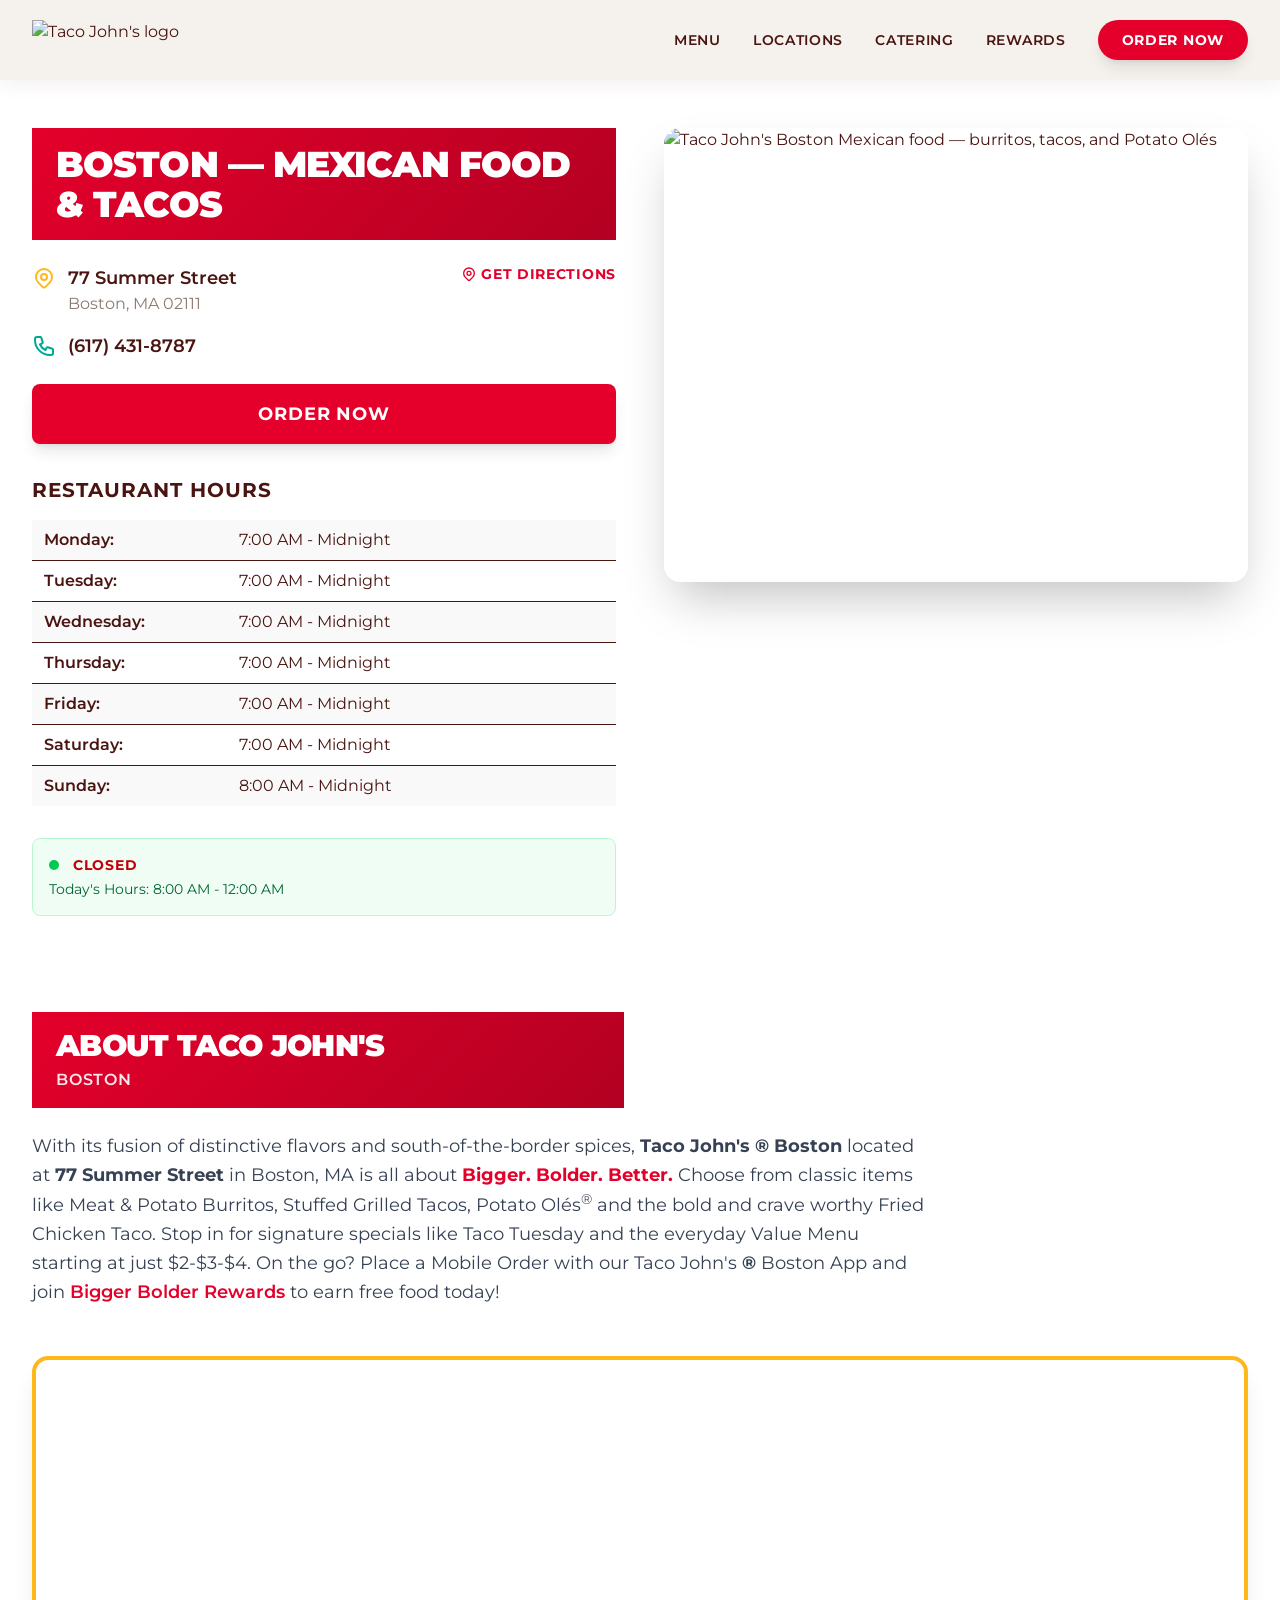
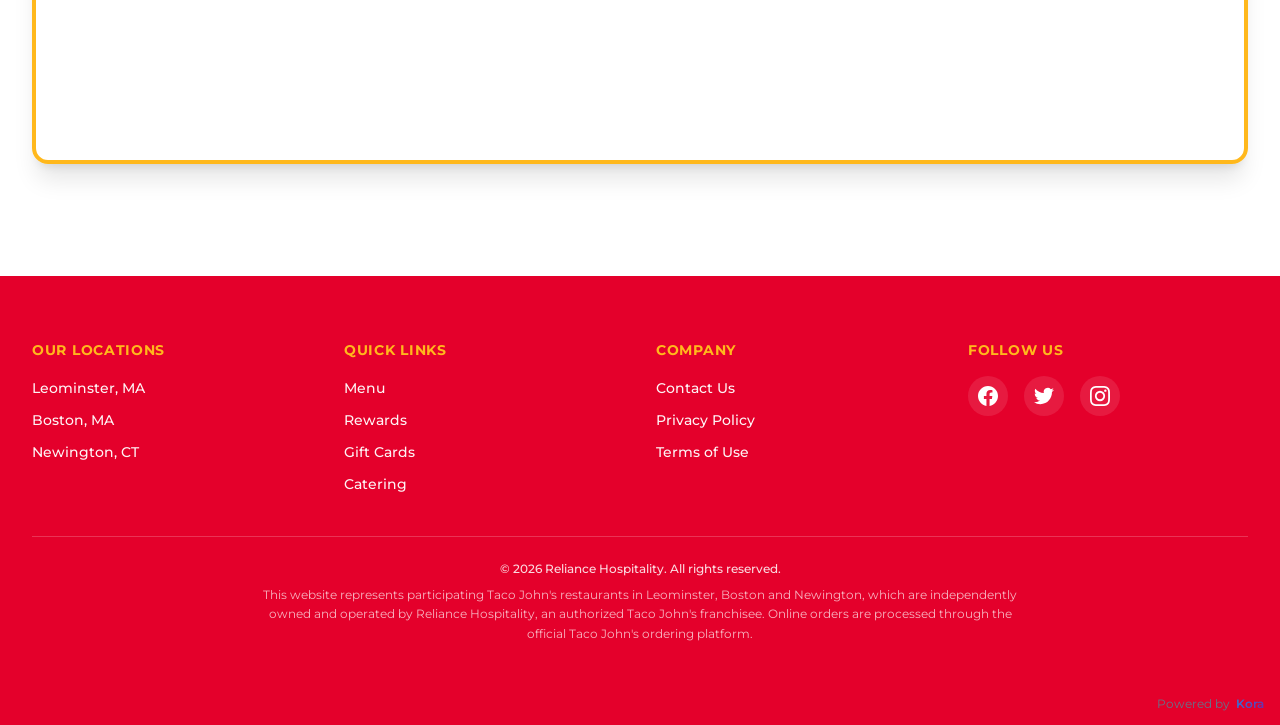
==== commit 21533c6c: "Update location pages to use 'location-sticky-image' class for improved layout and add corresponding" ====
--- a/location-boston.html
+++ b/location-boston.html
@@ -23,6 +23,11 @@
 <meta content="https://quseprdus1.blob.core.windows.net/kora-business-images/user-media/9052b239-72f8-4fc3-ac91-8d7a4dfd81f4/de8c94d8-887e-4625-825f-ec262dbc28df/1777350008_lnzihv.jpg" property="og:image"/>
 <meta content="Taco John's" property="og:site_name"/>
 <meta content="en_US" property="og:locale"/>
+<meta content="https://tacojohnsnewengland.com/location-boston" property="og:url"/>
+<link href="https://tacojohnsnewengland.com/location-boston" rel="canonical"/>
+<meta content="US-MA" name="geo.region"/>
+<meta content="Boston" name="geo.placename"/>
+<meta content="42.3539, -71.0580" name="ICBM"/>
 <!-- Twitter -->
 <meta content="summary_large_image" name="twitter:card"/>
 <meta content="Taco John's Boston | Tacos, Burritos &amp; Mexican Food — MA" name="twitter:title"/>
@@ -37,9 +42,11 @@
   "@context": "https://schema.org",
   "@type": "Restaurant",
   "name": "Taco John's — Boston",
+  "url": "https://tacojohnsnewengland.com/location-boston",
   "description": "Taco John's in Boston, MA — bold Mexican flavors downtown on Summer Street. Order online or stop in for breakfast, lunch, or dinner.",
   "image": "https://quseprdus1.blob.core.windows.net/kora-business-images/user-media/9052b239-72f8-4fc3-ac91-8d7a4dfd81f4/de8c94d8-887e-4625-825f-ec262dbc28df/1777350008_lnzihv.jpg",
   "telephone": "+1-617-431-8787",
+  "menu": "https://order.tacojohns.com/menu/boston-ma-summer-street",
   "address": {
     "@type": "PostalAddress",
     "streetAddress": "77 Summer Street",
@@ -47,6 +54,11 @@
     "addressRegion": "MA",
     "postalCode": "02111",
     "addressCountry": "US"
+  },
+  "geo": {
+    "@type": "GeoCoordinates",
+    "latitude": 42.3539,
+    "longitude": -71.058
   },
   "openingHours": [
     "Mo 07:00-24:00",
@@ -57,9 +69,77 @@
     "Sa 07:00-24:00",
     "Su 08:00-24:00"
   ],
+  "openingHoursSpecification": [
+    {
+      "@type": "OpeningHoursSpecification",
+      "dayOfWeek": [
+        "Monday",
+        "Tuesday",
+        "Wednesday",
+        "Thursday",
+        "Friday",
+        "Saturday"
+      ],
+      "opens": "07:00",
+      "closes": "24:00"
+    },
+    {
+      "@type": "OpeningHoursSpecification",
+      "dayOfWeek": "Sunday",
+      "opens": "08:00",
+      "closes": "24:00"
+    }
+  ],
   "servesCuisine": "Mexican",
-  "priceRange": "$"
+  "priceRange": "$",
+  "sameAs": [
+    "https://www.facebook.com/tacojohns",
+    "https://twitter.com/tacojohns",
+    "https://www.instagram.com/tacojohns/"
+  ]
 }</script>
+<script type="application/ld+json">
+{
+  "@context": "https://schema.org",
+  "@type": "FAQPage",
+  "mainEntity": [
+    {
+      "@type": "Question",
+      "name": "Where is Taco John's in Boston?",
+      "acceptedAnswer": {
+        "@type": "Answer",
+        "text": "Taco John's Boston is at 77 Summer Street, Boston, MA 02111. Call (617) 431-8787 for directions or order online."
+      }
+    },
+    {
+      "@type": "Question",
+      "name": "What are the hours for Taco John's Boston?",
+      "acceptedAnswer": {
+        "@type": "Answer",
+        "text": "Monday through Saturday 7:00 AM to midnight, and Sunday 8:00 AM to midnight."
+      }
+    },
+    {
+      "@type": "Question",
+      "name": "How do I order tacos and Mexican food in Boston?",
+      "acceptedAnswer": {
+        "@type": "Answer",
+        "text": "Order online at order.tacojohns.com, use the Taco John's app, or visit 77 Summer Street for breakfast, lunch, or dinner."
+      }
+    }
+  ]
+}
+</script>
+<script type="application/ld+json">
+{
+  "@context": "https://schema.org",
+  "@type": "BreadcrumbList",
+  "itemListElement": [
+    {"@type": "ListItem", "position": 1, "name": "Home", "item": "https://tacojohnsnewengland.com"},
+    {"@type": "ListItem", "position": 2, "name": "Boston", "item": "https://tacojohnsnewengland.com/location-boston"}
+  ]
+}
+</script>
 <link href="assets/styles.css" rel="stylesheet"/>
 <link href="style.css" rel="stylesheet"/>
 <style>
@@ -94,7 +174,7 @@
 <link rel="preload" as="style" href="https://fonts.googleapis.com/css2?family=Montserrat:wght@400;600;700&amp;display=swap" onload="this.onload=null;this.rel='stylesheet'">
 <noscript><link rel="stylesheet" href="https://fonts.googleapis.com/css2?family=Montserrat:wght@400;600;700&amp;display=swap"></noscript>
 <!-- KORA_GOOGLE_FONTS_END -->
-<link href="https://tacojohnsnewengland.com/location-boston" rel="canonical"><meta content="https://tacojohnsnewengland.com/location-boston" property="og:url"/></link></head>
+</head>
 <body>
 <!-- KORA_TRACKING_GTM_BODY_START -->
 <!-- Google Tag Manager (noscript) -->
@@ -102,6 +182,7 @@
 height="0" width="0" style="display:none;visibility:hidden"></iframe></noscript>
 <!-- End Google Tag Manager (noscript) -->
 <!-- KORA_TRACKING_GTM_BODY_END -->
+
 <div class="font-body bg-white text-tj-burgundy antialiased" data-page-type="location">
 <nav>
 <div id="shared-header"></div>
@@ -179,7 +260,7 @@
 <p class="text-green-800 text-sm today-hours" data-location="boston">Today's Hours: 7:00 AM - Midnight</p>
 </div>
 </div>
-<div class="relative">
+<div class="location-sticky-image">
 <div class="rounded-2xl overflow-hidden shadow-2xl">
 <img alt="Taco John's Boston Mexican food — burritos, tacos, and Potato Olés" class="w-full h-auto object-cover" decoding="async" fetchpriority="high" height="700" loading="eager" src="https://quseprdus1.blob.core.windows.net/kora-business-images/user-media/9052b239-72f8-4fc3-ac91-8d7a4dfd81f4/de8c94d8-887e-4625-825f-ec262dbc28df/1777350008_lnzihv.jpg" width="900"/>
 </div>
--- a/assets/styles.css
+++ b/assets/styles.css
@@ -1,2 +1,2 @@
 /*! tailwindcss v4.2.1 | MIT License | https://tailwindcss.com */
-@layer properties{@supports (((-webkit-hyphens:none)) and (not (margin-trim:inline))) or ((-moz-orient:inline) and (not (color:rgb(from red r g b)))){*,:before,:after,::backdrop{--tw-translate-x:0;--tw-translate-y:0;--tw-translate-z:0;--tw-rotate-x:initial;--tw-rotate-y:initial;--tw-rotate-z:initial;--tw-skew-x:initial;--tw-skew-y:initial;--tw-space-y-reverse:0;--tw-space-x-reverse:0;--tw-border-style:solid;--tw-gradient-position:initial;--tw-gradient-from:#0000;--tw-gradient-via:#0000;--tw-gradient-to:#0000;--tw-gradient-stops:initial;--tw-gradient-via-stops:initial;--tw-gradient-from-position:0%;--tw-gradient-via-position:50%;--tw-gradient-to-position:100%;--tw-leading:initial;--tw-font-weight:initial;--tw-tracking:initial;--tw-shadow:0 0 #0000;--tw-shadow-color:initial;--tw-shadow-alpha:100%;--tw-inset-shadow:0 0 #0000;--tw-inset-shadow-color:initial;--tw-inset-shadow-alpha:100%;--tw-ring-color:initial;--tw-ring-shadow:0 0 #0000;--tw-inset-ring-color:initial;--tw-inset-ring-shadow:0 0 #0000;--tw-ring-inset:initial;--tw-ring-offset-width:0px;--tw-ring-offset-color:#fff;--tw-ring-offset-shadow:0 0 #0000;--tw-blur:initial;--tw-brightness:initial;--tw-contrast:initial;--tw-grayscale:initial;--tw-hue-rotate:initial;--tw-invert:initial;--tw-opacity:initial;--tw-saturate:initial;--tw-sepia:initial;--tw-drop-shadow:initial;--tw-drop-shadow-color:initial;--tw-drop-shadow-alpha:100%;--tw-drop-shadow-size:initial;--tw-backdrop-blur:initial;--tw-backdrop-brightness:initial;--tw-backdrop-contrast:initial;--tw-backdrop-grayscale:initial;--tw-backdrop-hue-rotate:initial;--tw-backdrop-invert:initial;--tw-backdrop-opacity:initial;--tw-backdrop-saturate:initial;--tw-backdrop-sepia:initial;--tw-duration:initial;--tw-ease:initial;--tw-scale-x:1;--tw-scale-y:1;--tw-scale-z:1}}}@layer theme{:root,:host{--font-sans:ui-sans-serif, system-ui, sans-serif, "Apple Color Emoji", "Segoe UI Emoji", "Segoe UI Symbol", "Noto Color Emoji";--font-mono:ui-monospace, SFMono-Regular, Menlo, Monaco, Consolas, "Liberation Mono", "Courier New", monospace;--color-red-100:oklch(93.6% .032 17.717);--color-red-500:oklch(63.7% .237 25.331);--color-red-700:oklch(50.5% .213 27.518);--color-amber-50:oklch(98.7% .022 95.277);--color-amber-100:oklch(96.2% .059 95.617);--color-amber-200:oklch(92.4% .12 95.746);--color-amber-500:oklch(76.9% .188 70.08);--color-amber-600:oklch(66.6% .179 58.318);--color-amber-700:oklch(55.5% .163 48.998);--color-amber-800:oklch(47.3% .137 46.201);--color-green-50:oklch(98.2% .018 155.826);--color-green-100:oklch(96.2% .044 156.743);--color-green-200:oklch(92.5% .084 155.995);--color-green-500:oklch(72.3% .219 149.579);--color-green-700:oklch(52.7% .154 150.069);--color-green-800:oklch(44.8% .119 151.328);--color-gray-200:oklch(92.8% .006 264.531);--color-gray-300:oklch(87.2% .01 258.338);--color-gray-500:oklch(55.1% .027 264.364);--color-gray-700:oklch(37.3% .034 259.733);--color-neutral-100:oklch(97% 0 0);--color-neutral-900:oklch(20.5% 0 0);--color-black:#000;--color-white:#fff;--spacing:.25rem;--container-md:28rem;--container-xl:36rem;--container-2xl:42rem;--container-3xl:48rem;--container-4xl:56rem;--container-7xl:80rem;--text-xs:.75rem;--text-xs--line-height:calc(1 / .75);--text-sm:.875rem;--text-sm--line-height:calc(1.25 / .875);--text-base:1rem;--text-base--line-height:calc(1.5 / 1);--text-lg:1.125rem;--text-lg--line-height:calc(1.75 / 1.125);--text-xl:1.25rem;--text-xl--line-height:calc(1.75 / 1.25);--text-2xl:1.5rem;--text-2xl--line-height:calc(2 / 1.5);--text-3xl:1.875rem;--text-3xl--line-height:calc(2.25 / 1.875);--text-4xl:2.25rem;--text-4xl--line-height:calc(2.5 / 2.25);--text-5xl:3rem;--text-5xl--line-height:1;--text-6xl:3.75rem;--text-6xl--line-height:1;--text-7xl:4.5rem;--text-7xl--line-height:1;--font-weight-medium:500;--font-weight-semibold:600;--font-weight-bold:700;--font-weight-black:900;--tracking-tight:-.025em;--tracking-wide:.025em;--tracking-wider:.05em;--tracking-widest:.1em;--leading-relaxed:1.625;--radius-lg:.5rem;--radius-xl:.75rem;--radius-2xl:1rem;--drop-shadow-md:0 3px 3px #0000001f;--drop-shadow-lg:0 4px 4px #00000026;--ease-in-out:cubic-bezier(.4, 0, .2, 1);--animate-pulse:pulse 2s cubic-bezier(.4, 0, .6, 1) infinite;--blur-sm:8px;--blur-lg:16px;--default-transition-duration:.15s;--default-transition-timing-function:cubic-bezier(.4, 0, .2, 1);--default-font-family:var(--font-sans);--default-mono-font-family:var(--font-mono);--color-tj-red:#e4002b;--color-tj-red-dark:#b30022;--color-tj-yellow:#ffb81c;--color-tj-teal:#00a896;--color-tj-burgundy:#4a1411;--color-tj-cream:#f5f1ed;--color-tj-taupe:#8c7a72;--font-display:Montserrat, "Arial Black", Impact, sans-serif;--font-body:Montserrat, sans-serif}}@layer base{*,:after,:before,::backdrop{box-sizing:border-box;border:0 solid;margin:0;padding:0}::file-selector-button{box-sizing:border-box;border:0 solid;margin:0;padding:0}html,:host{-webkit-text-size-adjust:100%;tab-size:4;line-height:1.5;font-family:var(--default-font-family,ui-sans-serif, system-ui, sans-serif, "Apple Color Emoji", "Segoe UI Emoji", "Segoe UI Symbol", "Noto Color Emoji");font-feature-settings:var(--default-font-feature-settings,normal);font-variation-settings:var(--default-font-variation-settings,normal);-webkit-tap-highlight-color:transparent}hr{height:0;color:inherit;border-top-width:1px}abbr:where([title]){-webkit-text-decoration:underline dotted;text-decoration:underline dotted}h1,h2,h3,h4,h5,h6{font-size:inherit;font-weight:inherit}a{color:inherit;-webkit-text-decoration:inherit;-webkit-text-decoration:inherit;-webkit-text-decoration:inherit;text-decoration:inherit}b,strong{font-weight:bolder}code,kbd,samp,pre{font-family:var(--default-mono-font-family,ui-monospace, SFMono-Regular, Menlo, Monaco, Consolas, "Liberation Mono", "Courier New", monospace);font-feature-settings:var(--default-mono-font-feature-settings,normal);font-variation-settings:var(--default-mono-font-variation-settings,normal);font-size:1em}small{font-size:80%}sub,sup{vertical-align:baseline;font-size:75%;line-height:0;position:relative}sub{bottom:-.25em}sup{top:-.5em}table{text-indent:0;border-color:inherit;border-collapse:collapse}:-moz-focusring{outline:auto}progress{vertical-align:baseline}summary{display:list-item}ol,ul,menu{list-style:none}img,svg,video,canvas,audio,iframe,embed,object{vertical-align:middle;display:block}img,video{max-width:100%;height:auto}button,input,select,optgroup,textarea{font:inherit;font-feature-settings:inherit;font-variation-settings:inherit;letter-spacing:inherit;color:inherit;opacity:1;background-color:#0000;border-radius:0}::file-selector-button{font:inherit;font-feature-settings:inherit;font-variation-settings:inherit;letter-spacing:inherit;color:inherit;opacity:1;background-color:#0000;border-radius:0}:where(select:is([multiple],[size])) optgroup{font-weight:bolder}:where(select:is([multiple],[size])) optgroup option{padding-inline-start:20px}::file-selector-button{margin-inline-end:4px}::placeholder{opacity:1}@supports (not ((-webkit-appearance:-apple-pay-button))) or (contain-intrinsic-size:1px){::placeholder{color:currentColor}@supports (color:color-mix(in lab, red, red)){::placeholder{color:color-mix(in oklab, currentcolor 50%, transparent)}}}textarea{resize:vertical}::-webkit-search-decoration{-webkit-appearance:none}::-webkit-date-and-time-value{min-height:1lh;text-align:inherit}::-webkit-datetime-edit{display:inline-flex}::-webkit-datetime-edit-fields-wrapper{padding:0}::-webkit-datetime-edit{padding-block:0}::-webkit-datetime-edit-year-field{padding-block:0}::-webkit-datetime-edit-month-field{padding-block:0}::-webkit-datetime-edit-day-field{padding-block:0}::-webkit-datetime-edit-hour-field{padding-block:0}::-webkit-datetime-edit-minute-field{padding-block:0}::-webkit-datetime-edit-second-field{padding-block:0}::-webkit-datetime-edit-millisecond-field{padding-block:0}::-webkit-datetime-edit-meridiem-field{padding-block:0}::-webkit-calendar-picker-indicator{line-height:1}:-moz-ui-invalid{box-shadow:none}button,input:where([type=button],[type=reset],[type=submit]){appearance:button}::file-selector-button{appearance:button}::-webkit-inner-spin-button{height:auto}::-webkit-outer-spin-button{height:auto}[hidden]:where(:not([hidden=until-found])){display:none!important}body{font-family:var(--font-body)}h1,h2,h3,h4,h5,h6{font-family:var(--font-display)}}@layer components;@layer utilities{.pointer-events-auto{pointer-events:auto}.pointer-events-none{pointer-events:none}.sr-only{clip-path:inset(50%);white-space:nowrap;border-width:0;width:1px;height:1px;margin:-1px;padding:0;position:absolute;overflow:hidden}.absolute{position:absolute}.fixed{position:fixed}.relative{position:relative}.inset-0{inset:calc(var(--spacing) * 0)}.start{inset-inline-start:var(--spacing)}.end{inset-inline-end:var(--spacing)}.top-0{top:calc(var(--spacing) * 0)}.right-0{right:calc(var(--spacing) * 0)}.right-4{right:calc(var(--spacing) * 4)}.bottom-0{bottom:calc(var(--spacing) * 0)}.bottom-4{bottom:calc(var(--spacing) * 4)}.left-0{left:calc(var(--spacing) * 0)}.left-4{left:calc(var(--spacing) * 4)}.isolate{isolation:isolate}.z-0{z-index:0}.z-10{z-index:10}.z-50{z-index:50}.z-\[1\]{z-index:1}.mx-auto{margin-inline:auto}.mt-0\.5{margin-top:calc(var(--spacing) * .5)}.mt-1{margin-top:calc(var(--spacing) * 1)}.mt-2{margin-top:calc(var(--spacing) * 2)}.mt-3{margin-top:calc(var(--spacing) * 3)}.mt-4{margin-top:calc(var(--spacing) * 4)}.mt-5{margin-top:calc(var(--spacing) * 5)}.mt-6{margin-top:calc(var(--spacing) * 6)}.mt-8{margin-top:calc(var(--spacing) * 8)}.mt-12{margin-top:calc(var(--spacing) * 12)}.mt-16{margin-top:calc(var(--spacing) * 16)}.mt-20{margin-top:calc(var(--spacing) * 20)}.mr-1\.5{margin-right:calc(var(--spacing) * 1.5)}.mb-1{margin-bottom:calc(var(--spacing) * 1)}.mb-3{margin-bottom:calc(var(--spacing) * 3)}.mb-4{margin-bottom:calc(var(--spacing) * 4)}.mb-5{margin-bottom:calc(var(--spacing) * 5)}.mb-6{margin-bottom:calc(var(--spacing) * 6)}.mb-8{margin-bottom:calc(var(--spacing) * 8)}.mb-10{margin-bottom:calc(var(--spacing) * 10)}.mb-12{margin-bottom:calc(var(--spacing) * 12)}.ml-auto{margin-left:auto}.block{display:block}.flex{display:flex}.grid{display:grid}.hidden{display:none}.inline-block{display:inline-block}.inline-flex{display:inline-flex}.aspect-\[4\/3\]{aspect-ratio:4/3}.h-1\.5{height:calc(var(--spacing) * 1.5)}.h-2\.5{height:calc(var(--spacing) * 2.5)}.h-3{height:calc(var(--spacing) * 3)}.h-4{height:calc(var(--spacing) * 4)}.h-5{height:calc(var(--spacing) * 5)}.h-6{height:calc(var(--spacing) * 6)}.h-7{height:calc(var(--spacing) * 7)}.h-8{height:calc(var(--spacing) * 8)}.h-10{height:calc(var(--spacing) * 10)}.h-20{height:calc(var(--spacing) * 20)}.h-\[2px\]{height:2px}.h-auto{height:auto}.max-h-10{max-height:calc(var(--spacing) * 10)}.min-h-screen{min-height:100vh}.w-1\.5{width:calc(var(--spacing) * 1.5)}.w-1\/3{width:33.3333%}.w-2\.5{width:calc(var(--spacing) * 2.5)}.w-3{width:calc(var(--spacing) * 3)}.w-4{width:calc(var(--spacing) * 4)}.w-5{width:calc(var(--spacing) * 5)}.w-6{width:calc(var(--spacing) * 6)}.w-7{width:calc(var(--spacing) * 7)}.w-8{width:calc(var(--spacing) * 8)}.w-10{width:calc(var(--spacing) * 10)}.w-auto{width:auto}.w-full{width:100%}.max-w-2xl{max-width:var(--container-2xl)}.max-w-3xl{max-width:var(--container-3xl)}.max-w-4xl{max-width:var(--container-4xl)}.max-w-7xl{max-width:var(--container-7xl)}.max-w-md{max-width:var(--container-md)}.max-w-xl{max-width:var(--container-xl)}.flex-shrink-0,.shrink-0{flex-shrink:0}.translate-y-6{--tw-translate-y:calc(var(--spacing) * 6);translate:var(--tw-translate-x) var(--tw-translate-y)}.translate-y-8{--tw-translate-y:calc(var(--spacing) * 8);translate:var(--tw-translate-x) var(--tw-translate-y)}.transform{transform:var(--tw-rotate-x,) var(--tw-rotate-y,) var(--tw-rotate-z,) var(--tw-skew-x,) var(--tw-skew-y,)}.animate-pulse{animation:var(--animate-pulse)}.cursor-not-allowed{cursor:not-allowed}.cursor-pointer{cursor:pointer}.list-none{list-style-type:none}.grid-cols-2{grid-template-columns:repeat(2,minmax(0,1fr))}.flex-col{flex-direction:column}.flex-wrap{flex-wrap:wrap}.items-center{align-items:center}.items-start{align-items:flex-start}.justify-between{justify-content:space-between}.justify-center{justify-content:center}.gap-1{gap:calc(var(--spacing) * 1)}.gap-2{gap:calc(var(--spacing) * 2)}.gap-2\.5{gap:calc(var(--spacing) * 2.5)}.gap-3{gap:calc(var(--spacing) * 3)}.gap-4{gap:calc(var(--spacing) * 4)}.gap-5{gap:calc(var(--spacing) * 5)}.gap-6{gap:calc(var(--spacing) * 6)}.gap-8{gap:calc(var(--spacing) * 8)}:where(.space-y-2>:not(:last-child)){--tw-space-y-reverse:0;margin-block-start:calc(calc(var(--spacing) * 2) * var(--tw-space-y-reverse));margin-block-end:calc(calc(var(--spacing) * 2) * calc(1 - var(--tw-space-y-reverse)))}:where(.space-y-3>:not(:last-child)){--tw-space-y-reverse:0;margin-block-start:calc(calc(var(--spacing) * 3) * var(--tw-space-y-reverse));margin-block-end:calc(calc(var(--spacing) * 3) * calc(1 - var(--tw-space-y-reverse)))}:where(.space-y-4>:not(:last-child)){--tw-space-y-reverse:0;margin-block-start:calc(calc(var(--spacing) * 4) * var(--tw-space-y-reverse));margin-block-end:calc(calc(var(--spacing) * 4) * calc(1 - var(--tw-space-y-reverse)))}:where(.space-x-3>:not(:last-child)){--tw-space-x-reverse:0;margin-inline-start:calc(calc(var(--spacing) * 3) * var(--tw-space-x-reverse));margin-inline-end:calc(calc(var(--spacing) * 3) * calc(1 - var(--tw-space-x-reverse)))}:where(.space-x-4>:not(:last-child)){--tw-space-x-reverse:0;margin-inline-start:calc(calc(var(--spacing) * 4) * var(--tw-space-x-reverse));margin-inline-end:calc(calc(var(--spacing) * 4) * calc(1 - var(--tw-space-x-reverse)))}:where(.space-x-8>:not(:last-child)){--tw-space-x-reverse:0;margin-inline-start:calc(calc(var(--spacing) * 8) * var(--tw-space-x-reverse));margin-inline-end:calc(calc(var(--spacing) * 8) * calc(1 - var(--tw-space-x-reverse)))}.overflow-hidden{overflow:hidden}.overflow-x-hidden{overflow-x:hidden}.rounded-2xl{border-radius:var(--radius-2xl)}.rounded-full{border-radius:3.40282e38px}.rounded-lg{border-radius:var(--radius-lg)}.rounded-xl{border-radius:var(--radius-xl)}.border{border-style:var(--tw-border-style);border-width:1px}.border-2{border-style:var(--tw-border-style);border-width:2px}.border-4{border-style:var(--tw-border-style);border-width:4px}.border-t{border-top-style:var(--tw-border-style);border-top-width:1px}.border-b{border-bottom-style:var(--tw-border-style);border-bottom-width:1px}.border-amber-200{border-color:var(--color-amber-200)}.border-green-200{border-color:var(--color-green-200)}.border-tj-burgundy\/10{border-color:#4a14111a}@supports (color:color-mix(in lab, red, red)){.border-tj-burgundy\/10{border-color:color-mix(in oklab, var(--color-tj-burgundy) 10%, transparent)}}.border-tj-red{border-color:var(--color-tj-red)}.border-tj-yellow{border-color:var(--color-tj-yellow)}.border-tj-yellow\/30{border-color:#ffb81c4d}@supports (color:color-mix(in lab, red, red)){.border-tj-yellow\/30{border-color:color-mix(in oklab, var(--color-tj-yellow) 30%, transparent)}}.border-white\/10{border-color:#ffffff1a}@supports (color:color-mix(in lab, red, red)){.border-white\/10{border-color:color-mix(in oklab, var(--color-white) 10%, transparent)}}.border-white\/20{border-color:#fff3}@supports (color:color-mix(in lab, red, red)){.border-white\/20{border-color:color-mix(in oklab, var(--color-white) 20%, transparent)}}.border-white\/70{border-color:#ffffffb3}@supports (color:color-mix(in lab, red, red)){.border-white\/70{border-color:color-mix(in oklab, var(--color-white) 70%, transparent)}}.bg-amber-50{background-color:var(--color-amber-50)}.bg-amber-100{background-color:var(--color-amber-100)}.bg-amber-500{background-color:var(--color-amber-500)}.bg-black{background-color:var(--color-black)}.bg-gray-200{background-color:var(--color-gray-200)}.bg-gray-300{background-color:var(--color-gray-300)}.bg-green-50{background-color:var(--color-green-50)}.bg-green-100{background-color:var(--color-green-100)}.bg-green-500{background-color:var(--color-green-500)}.bg-red-100{background-color:var(--color-red-100)}.bg-red-500{background-color:var(--color-red-500)}.bg-tj-burgundy{background-color:var(--color-tj-burgundy)}.bg-tj-burgundy\/60{background-color:#4a141199}@supports (color:color-mix(in lab, red, red)){.bg-tj-burgundy\/60{background-color:color-mix(in oklab, var(--color-tj-burgundy) 60%, transparent)}}.bg-tj-burgundy\/95{background-color:#4a1411f2}@supports (color:color-mix(in lab, red, red)){.bg-tj-burgundy\/95{background-color:color-mix(in oklab, var(--color-tj-burgundy) 95%, transparent)}}.bg-tj-cream{background-color:var(--color-tj-cream)}.bg-tj-red{background-color:var(--color-tj-red)}.bg-tj-yellow{background-color:var(--color-tj-yellow)}.bg-white{background-color:var(--color-white)}.bg-white\/10{background-color:#ffffff1a}@supports (color:color-mix(in lab, red, red)){.bg-white\/10{background-color:color-mix(in oklab, var(--color-white) 10%, transparent)}}.bg-white\/40{background-color:#fff6}@supports (color:color-mix(in lab, red, red)){.bg-white\/40{background-color:color-mix(in oklab, var(--color-white) 40%, transparent)}}.bg-gradient-to-r{--tw-gradient-position:to right in oklab;background-image:linear-gradient(var(--tw-gradient-stops))}.bg-gradient-to-t{--tw-gradient-position:to top in oklab;background-image:linear-gradient(var(--tw-gradient-stops))}.from-black\/75{--tw-gradient-from:#000000bf}@supports (color:color-mix(in lab, red, red)){.from-black\/75{--tw-gradient-from:color-mix(in oklab, var(--color-black) 75%, transparent)}}.from-black\/75{--tw-gradient-stops:var(--tw-gradient-via-stops,var(--tw-gradient-position), var(--tw-gradient-from) var(--tw-gradient-from-position), var(--tw-gradient-to) var(--tw-gradient-to-position))}.from-black\/80{--tw-gradient-from:#000c}@supports (color:color-mix(in lab, red, red)){.from-black\/80{--tw-gradient-from:color-mix(in oklab, var(--color-black) 80%, transparent)}}.from-black\/80{--tw-gradient-stops:var(--tw-gradient-via-stops,var(--tw-gradient-position), var(--tw-gradient-from) var(--tw-gradient-from-position), var(--tw-gradient-to) var(--tw-gradient-to-position))}.via-black\/20{--tw-gradient-via:#0003}@supports (color:color-mix(in lab, red, red)){.via-black\/20{--tw-gradient-via:color-mix(in oklab, var(--color-black) 20%, transparent)}}.via-black\/20{--tw-gradient-via-stops:var(--tw-gradient-position), var(--tw-gradient-from) var(--tw-gradient-from-position), var(--tw-gradient-via) var(--tw-gradient-via-position), var(--tw-gradient-to) var(--tw-gradient-to-position);--tw-gradient-stops:var(--tw-gradient-via-stops)}.via-black\/45{--tw-gradient-via:#00000073}@supports (color:color-mix(in lab, red, red)){.via-black\/45{--tw-gradient-via:color-mix(in oklab, var(--color-black) 45%, transparent)}}.via-black\/45{--tw-gradient-via-stops:var(--tw-gradient-position), var(--tw-gradient-from) var(--tw-gradient-from-position), var(--tw-gradient-via) var(--tw-gradient-via-position), var(--tw-gradient-to) var(--tw-gradient-to-position);--tw-gradient-stops:var(--tw-gradient-via-stops)}.to-black\/20{--tw-gradient-to:#0003}@supports (color:color-mix(in lab, red, red)){.to-black\/20{--tw-gradient-to:color-mix(in oklab, var(--color-black) 20%, transparent)}}.to-black\/20{--tw-gradient-stops:var(--tw-gradient-via-stops,var(--tw-gradient-position), var(--tw-gradient-from) var(--tw-gradient-from-position), var(--tw-gradient-to) var(--tw-gradient-to-position))}.to-transparent{--tw-gradient-to:transparent;--tw-gradient-stops:var(--tw-gradient-via-stops,var(--tw-gradient-position), var(--tw-gradient-from) var(--tw-gradient-from-position), var(--tw-gradient-to) var(--tw-gradient-to-position))}.bg-cover{background-size:cover}.bg-center{background-position:50%}.object-contain{object-fit:contain}.object-cover{object-fit:cover}.object-left{object-position:left}.p-2{padding:calc(var(--spacing) * 2)}.p-4{padding:calc(var(--spacing) * 4)}.p-6{padding:calc(var(--spacing) * 6)}.p-8{padding:calc(var(--spacing) * 8)}.px-2{padding-inline:calc(var(--spacing) * 2)}.px-3{padding-inline:calc(var(--spacing) * 3)}.px-4{padding-inline:calc(var(--spacing) * 4)}.px-5{padding-inline:calc(var(--spacing) * 5)}.px-6{padding-inline:calc(var(--spacing) * 6)}.px-7{padding-inline:calc(var(--spacing) * 7)}.px-8{padding-inline:calc(var(--spacing) * 8)}.py-0\.5{padding-block:calc(var(--spacing) * .5)}.py-2{padding-block:calc(var(--spacing) * 2)}.py-2\.5{padding-block:calc(var(--spacing) * 2.5)}.py-3{padding-block:calc(var(--spacing) * 3)}.py-3\.5{padding-block:calc(var(--spacing) * 3.5)}.py-4{padding-block:calc(var(--spacing) * 4)}.py-6{padding-block:calc(var(--spacing) * 6)}.py-8{padding-block:calc(var(--spacing) * 8)}.py-10{padding-block:calc(var(--spacing) * 10)}.py-14{padding-block:calc(var(--spacing) * 14)}.py-16{padding-block:calc(var(--spacing) * 16)}.py-20{padding-block:calc(var(--spacing) * 20)}.pt-6{padding-top:calc(var(--spacing) * 6)}.pt-16{padding-top:calc(var(--spacing) * 16)}.pt-24{padding-top:calc(var(--spacing) * 24)}.pb-5{padding-bottom:calc(var(--spacing) * 5)}.pb-8{padding-bottom:calc(var(--spacing) * 8)}.pb-10{padding-bottom:calc(var(--spacing) * 10)}.pb-32{padding-bottom:calc(var(--spacing) * 32)}.text-center{text-align:center}.text-left{text-align:left}.font-body{font-family:var(--font-body)}.font-display{font-family:var(--font-display)}.text-2xl{font-size:var(--text-2xl);line-height:var(--tw-leading,var(--text-2xl--line-height))}.text-3xl{font-size:var(--text-3xl);line-height:var(--tw-leading,var(--text-3xl--line-height))}.text-4xl{font-size:var(--text-4xl);line-height:var(--tw-leading,var(--text-4xl--line-height))}.text-base{font-size:var(--text-base);line-height:var(--tw-leading,var(--text-base--line-height))}.text-lg{font-size:var(--text-lg);line-height:var(--tw-leading,var(--text-lg--line-height))}.text-sm{font-size:var(--text-sm);line-height:var(--tw-leading,var(--text-sm--line-height))}.text-xl{font-size:var(--text-xl);line-height:var(--tw-leading,var(--text-xl--line-height))}.text-xs{font-size:var(--text-xs);line-height:var(--tw-leading,var(--text-xs--line-height))}.leading-\[0\.95\]{--tw-leading:.95;line-height:.95}.leading-none{--tw-leading:1;line-height:1}.leading-relaxed{--tw-leading:var(--leading-relaxed);line-height:var(--leading-relaxed)}.font-black{--tw-font-weight:var(--font-weight-black);font-weight:var(--font-weight-black)}.font-bold{--tw-font-weight:var(--font-weight-bold);font-weight:var(--font-weight-bold)}.font-medium{--tw-font-weight:var(--font-weight-medium);font-weight:var(--font-weight-medium)}.font-semibold{--tw-font-weight:var(--font-weight-semibold);font-weight:var(--font-weight-semibold)}.tracking-\[0\.2em\]{--tw-tracking:.2em;letter-spacing:.2em}.tracking-tight{--tw-tracking:var(--tracking-tight);letter-spacing:var(--tracking-tight)}.tracking-wide{--tw-tracking:var(--tracking-wide);letter-spacing:var(--tracking-wide)}.tracking-wider{--tw-tracking:var(--tracking-wider);letter-spacing:var(--tracking-wider)}.tracking-widest{--tw-tracking:var(--tracking-widest);letter-spacing:var(--tracking-widest)}.text-amber-600{color:var(--color-amber-600)}.text-amber-700{color:var(--color-amber-700)}.text-amber-800{color:var(--color-amber-800)}.text-gray-500{color:var(--color-gray-500)}.text-gray-700{color:var(--color-gray-700)}.text-green-700{color:var(--color-green-700)}.text-green-800{color:var(--color-green-800)}.text-neutral-900{color:var(--color-neutral-900)}.text-red-700{color:var(--color-red-700)}.text-tj-burgundy{color:var(--color-tj-burgundy)}.text-tj-red{color:var(--color-tj-red)}.text-tj-taupe{color:var(--color-tj-taupe)}.text-tj-teal{color:var(--color-tj-teal)}.text-tj-yellow{color:var(--color-tj-yellow)}.text-white{color:var(--color-white)}.text-white\/70{color:#ffffffb3}@supports (color:color-mix(in lab, red, red)){.text-white\/70{color:color-mix(in oklab, var(--color-white) 70%, transparent)}}.text-white\/85{color:#ffffffd9}@supports (color:color-mix(in lab, red, red)){.text-white\/85{color:color-mix(in oklab, var(--color-white) 85%, transparent)}}.text-white\/90{color:#ffffffe6}@supports (color:color-mix(in lab, red, red)){.text-white\/90{color:color-mix(in oklab, var(--color-white) 90%, transparent)}}.text-white\/95{color:#fffffff2}@supports (color:color-mix(in lab, red, red)){.text-white\/95{color:color-mix(in oklab, var(--color-white) 95%, transparent)}}.uppercase{text-transform:uppercase}.italic{font-style:italic}.antialiased{-webkit-font-smoothing:antialiased;-moz-osx-font-smoothing:grayscale}.opacity-0{opacity:0}.shadow{--tw-shadow:0 1px 3px 0 var(--tw-shadow-color,#0000001a), 0 1px 2px -1px var(--tw-shadow-color,#0000001a);box-shadow:var(--tw-inset-shadow), var(--tw-inset-ring-shadow), var(--tw-ring-offset-shadow), var(--tw-ring-shadow), var(--tw-shadow)}.shadow-2xl{--tw-shadow:0 25px 50px -12px var(--tw-shadow-color,#00000040);box-shadow:var(--tw-inset-shadow), var(--tw-inset-ring-shadow), var(--tw-ring-offset-shadow), var(--tw-ring-shadow), var(--tw-shadow)}.shadow-lg{--tw-shadow:0 10px 15px -3px var(--tw-shadow-color,#0000001a), 0 4px 6px -4px var(--tw-shadow-color,#0000001a);box-shadow:var(--tw-inset-shadow), var(--tw-inset-ring-shadow), var(--tw-ring-offset-shadow), var(--tw-ring-shadow), var(--tw-shadow)}.shadow-xl{--tw-shadow:0 20px 25px -5px var(--tw-shadow-color,#0000001a), 0 8px 10px -6px var(--tw-shadow-color,#0000001a);box-shadow:var(--tw-inset-shadow), var(--tw-inset-ring-shadow), var(--tw-ring-offset-shadow), var(--tw-ring-shadow), var(--tw-shadow)}.drop-shadow-lg{--tw-drop-shadow-size:drop-shadow(0 4px 4px var(--tw-drop-shadow-color,#00000026));--tw-drop-shadow:drop-shadow(var(--drop-shadow-lg));filter:var(--tw-blur,) var(--tw-brightness,) var(--tw-contrast,) var(--tw-grayscale,) var(--tw-hue-rotate,) var(--tw-invert,) var(--tw-saturate,) var(--tw-sepia,) var(--tw-drop-shadow,)}.drop-shadow-md{--tw-drop-shadow-size:drop-shadow(0 3px 3px var(--tw-drop-shadow-color,#0000001f));--tw-drop-shadow:drop-shadow(var(--drop-shadow-md));filter:var(--tw-blur,) var(--tw-brightness,) var(--tw-contrast,) var(--tw-grayscale,) var(--tw-hue-rotate,) var(--tw-invert,) var(--tw-saturate,) var(--tw-sepia,) var(--tw-drop-shadow,)}.backdrop-blur-lg{--tw-backdrop-blur:blur(var(--blur-lg));-webkit-backdrop-filter:var(--tw-backdrop-blur,) var(--tw-backdrop-brightness,) var(--tw-backdrop-contrast,) var(--tw-backdrop-grayscale,) var(--tw-backdrop-hue-rotate,) var(--tw-backdrop-invert,) var(--tw-backdrop-opacity,) var(--tw-backdrop-saturate,) var(--tw-backdrop-sepia,);backdrop-filter:var(--tw-backdrop-blur,) var(--tw-backdrop-brightness,) var(--tw-backdrop-contrast,) var(--tw-backdrop-grayscale,) var(--tw-backdrop-hue-rotate,) var(--tw-backdrop-invert,) var(--tw-backdrop-opacity,) var(--tw-backdrop-saturate,) var(--tw-backdrop-sepia,)}.backdrop-blur-sm{--tw-backdrop-blur:blur(var(--blur-sm));-webkit-backdrop-filter:var(--tw-backdrop-blur,) var(--tw-backdrop-brightness,) var(--tw-backdrop-contrast,) var(--tw-backdrop-grayscale,) var(--tw-backdrop-hue-rotate,) var(--tw-backdrop-invert,) var(--tw-backdrop-opacity,) var(--tw-backdrop-saturate,) var(--tw-backdrop-sepia,);backdrop-filter:var(--tw-backdrop-blur,) var(--tw-backdrop-brightness,) var(--tw-backdrop-contrast,) var(--tw-backdrop-grayscale,) var(--tw-backdrop-hue-rotate,) var(--tw-backdrop-invert,) var(--tw-backdrop-opacity,) var(--tw-backdrop-saturate,) var(--tw-backdrop-sepia,)}.transition-all{transition-property:all;transition-timing-function:var(--tw-ease,var(--default-transition-timing-function));transition-duration:var(--tw-duration,var(--default-transition-duration))}.transition-colors{transition-property:color,background-color,border-color,outline-color,text-decoration-color,fill,stroke,--tw-gradient-from,--tw-gradient-via,--tw-gradient-to;transition-timing-function:var(--tw-ease,var(--default-transition-timing-function));transition-duration:var(--tw-duration,var(--default-transition-duration))}.transition-opacity{transition-property:opacity;transition-timing-function:var(--tw-ease,var(--default-transition-timing-function));transition-duration:var(--tw-duration,var(--default-transition-duration))}.transition-transform{transition-property:transform,translate,scale,rotate;transition-timing-function:var(--tw-ease,var(--default-transition-timing-function));transition-duration:var(--tw-duration,var(--default-transition-duration))}.duration-300{--tw-duration:.3s;transition-duration:.3s}.ease-in-out{--tw-ease:var(--ease-in-out);transition-timing-function:var(--ease-in-out)}.group-open\:rotate-45:is(:where(.group):is([open],:popover-open,:open) *){rotate:45deg}@media (hover:hover){.group-hover\:text-tj-red:is(:where(.group):hover *){color:var(--color-tj-red)}}.open\:shadow-md:is([open],:popover-open,:open){--tw-shadow:0 4px 6px -1px var(--tw-shadow-color,#0000001a), 0 2px 4px -2px var(--tw-shadow-color,#0000001a);box-shadow:var(--tw-inset-shadow), var(--tw-inset-ring-shadow), var(--tw-ring-offset-shadow), var(--tw-ring-shadow), var(--tw-shadow)}@media (hover:hover){.hover\:-translate-y-2:hover{--tw-translate-y:calc(var(--spacing) * -2);translate:var(--tw-translate-x) var(--tw-translate-y)}.hover\:scale-105:hover{--tw-scale-x:105%;--tw-scale-y:105%;--tw-scale-z:105%;scale:var(--tw-scale-x) var(--tw-scale-y)}.hover\:scale-\[1\.02\]:hover{scale:1.02}.hover\:bg-neutral-100:hover{background-color:var(--color-neutral-100)}.hover\:bg-tj-cream:hover{background-color:var(--color-tj-cream)}.hover\:bg-tj-red:hover{background-color:var(--color-tj-red)}.hover\:bg-tj-red-dark:hover{background-color:var(--color-tj-red-dark)}.hover\:bg-white:hover{background-color:var(--color-white)}.hover\:bg-white\/10:hover{background-color:#ffffff1a}@supports (color:color-mix(in lab, red, red)){.hover\:bg-white\/10:hover{background-color:color-mix(in oklab, var(--color-white) 10%, transparent)}}.hover\:bg-white\/70:hover{background-color:#ffffffb3}@supports (color:color-mix(in lab, red, red)){.hover\:bg-white\/70:hover{background-color:color-mix(in oklab, var(--color-white) 70%, transparent)}}.hover\:text-neutral-900:hover{color:var(--color-neutral-900)}.hover\:text-tj-red:hover{color:var(--color-tj-red)}.hover\:text-tj-yellow:hover{color:var(--color-tj-yellow)}.hover\:text-white:hover{color:var(--color-white)}.hover\:underline:hover{text-decoration-line:underline}.hover\:opacity-90:hover{opacity:.9}.hover\:shadow-2xl:hover{--tw-shadow:0 25px 50px -12px var(--tw-shadow-color,#00000040);box-shadow:var(--tw-inset-shadow), var(--tw-inset-ring-shadow), var(--tw-ring-offset-shadow), var(--tw-ring-shadow), var(--tw-shadow)}}@media (min-width:40rem){.sm\:mt-6{margin-top:calc(var(--spacing) * 6)}.sm\:gap-3{gap:calc(var(--spacing) * 3)}.sm\:gap-4{gap:calc(var(--spacing) * 4)}.sm\:px-4{padding-inline:calc(var(--spacing) * 4)}.sm\:px-6{padding-inline:calc(var(--spacing) * 6)}.sm\:px-8{padding-inline:calc(var(--spacing) * 8)}.sm\:px-9{padding-inline:calc(var(--spacing) * 9)}.sm\:py-10{padding-block:calc(var(--spacing) * 10)}.sm\:py-14{padding-block:calc(var(--spacing) * 14)}.sm\:py-20{padding-block:calc(var(--spacing) * 20)}.sm\:py-24{padding-block:calc(var(--spacing) * 24)}.sm\:pt-28{padding-top:calc(var(--spacing) * 28)}.sm\:text-2xl{font-size:var(--text-2xl);line-height:var(--tw-leading,var(--text-2xl--line-height))}.sm\:text-3xl{font-size:var(--text-3xl);line-height:var(--tw-leading,var(--text-3xl--line-height))}.sm\:text-4xl{font-size:var(--text-4xl);line-height:var(--tw-leading,var(--text-4xl--line-height))}.sm\:text-5xl{font-size:var(--text-5xl);line-height:var(--tw-leading,var(--text-5xl--line-height))}.sm\:text-base{font-size:var(--text-base);line-height:var(--tw-leading,var(--text-base--line-height))}.sm\:text-lg{font-size:var(--text-lg);line-height:var(--tw-leading,var(--text-lg--line-height))}.sm\:text-sm{font-size:var(--text-sm);line-height:var(--tw-leading,var(--text-sm--line-height))}.sm\:text-xl{font-size:var(--text-xl);line-height:var(--tw-leading,var(--text-xl--line-height))}}@media (min-width:48rem){.md\:block{display:block}.md\:flex{display:flex}.md\:hidden{display:none}.md\:max-w-2xl{max-width:var(--container-2xl)}.md\:grid-cols-3{grid-template-columns:repeat(3,minmax(0,1fr))}.md\:grid-cols-4{grid-template-columns:repeat(4,minmax(0,1fr))}.md\:flex-row{flex-direction:row}.md\:flex-nowrap{flex-wrap:nowrap}.md\:gap-5{gap:calc(var(--spacing) * 5)}.md\:py-16{padding-block:calc(var(--spacing) * 16)}}@media (min-width:64rem){.lg\:mt-16{margin-top:calc(var(--spacing) * 16)}.lg\:mb-12{margin-bottom:calc(var(--spacing) * 12)}.lg\:mb-14{margin-bottom:calc(var(--spacing) * 14)}.lg\:mb-16{margin-bottom:calc(var(--spacing) * 16)}.lg\:grid-cols-2{grid-template-columns:repeat(2,minmax(0,1fr))}.lg\:grid-cols-4{grid-template-columns:repeat(4,minmax(0,1fr))}.lg\:justify-start{justify-content:flex-start}.lg\:gap-4{gap:calc(var(--spacing) * 4)}.lg\:gap-8{gap:calc(var(--spacing) * 8)}.lg\:gap-12{gap:calc(var(--spacing) * 12)}.lg\:p-8{padding:calc(var(--spacing) * 8)}.lg\:px-6{padding-inline:calc(var(--spacing) * 6)}.lg\:px-8{padding-inline:calc(var(--spacing) * 8)}.lg\:py-12{padding-block:calc(var(--spacing) * 12)}.lg\:py-24{padding-block:calc(var(--spacing) * 24)}.lg\:py-32{padding-block:calc(var(--spacing) * 32)}.lg\:text-3xl{font-size:var(--text-3xl);line-height:var(--tw-leading,var(--text-3xl--line-height))}.lg\:text-5xl{font-size:var(--text-5xl);line-height:var(--tw-leading,var(--text-5xl--line-height))}.lg\:text-6xl{font-size:var(--text-6xl);line-height:var(--tw-leading,var(--text-6xl--line-height))}.lg\:text-7xl{font-size:var(--text-7xl);line-height:var(--tw-leading,var(--text-7xl--line-height))}.lg\:text-xl{font-size:var(--text-xl);line-height:var(--tw-leading,var(--text-xl--line-height))}}}@property --tw-translate-x{syntax:"*";inherits:false;initial-value:0}@property --tw-translate-y{syntax:"*";inherits:false;initial-value:0}@property --tw-translate-z{syntax:"*";inherits:false;initial-value:0}@property --tw-rotate-x{syntax:"*";inherits:false}@property --tw-rotate-y{syntax:"*";inherits:false}@property --tw-rotate-z{syntax:"*";inherits:false}@property --tw-skew-x{syntax:"*";inherits:false}@property --tw-skew-y{syntax:"*";inherits:false}@property --tw-space-y-reverse{syntax:"*";inherits:false;initial-value:0}@property --tw-space-x-reverse{syntax:"*";inherits:false;initial-value:0}@property --tw-border-style{syntax:"*";inherits:false;initial-value:solid}@property --tw-gradient-position{syntax:"*";inherits:false}@property --tw-gradient-from{syntax:"<color>";inherits:false;initial-value:#0000}@property --tw-gradient-via{syntax:"<color>";inherits:false;initial-value:#0000}@property --tw-gradient-to{syntax:"<color>";inherits:false;initial-value:#0000}@property --tw-gradient-stops{syntax:"*";inherits:false}@property --tw-gradient-via-stops{syntax:"*";inherits:false}@property --tw-gradient-from-position{syntax:"<length-percentage>";inherits:false;initial-value:0%}@property --tw-gradient-via-position{syntax:"<length-percentage>";inherits:false;initial-value:50%}@property --tw-gradient-to-position{syntax:"<length-percentage>";inherits:false;initial-value:100%}@property --tw-leading{syntax:"*";inherits:false}@property --tw-font-weight{syntax:"*";inherits:false}@property --tw-tracking{syntax:"*";inherits:false}@property --tw-shadow{syntax:"*";inherits:false;initial-value:0 0 #0000}@property --tw-shadow-color{syntax:"*";inherits:false}@property --tw-shadow-alpha{syntax:"<percentage>";inherits:false;initial-value:100%}@property --tw-inset-shadow{syntax:"*";inherits:false;initial-value:0 0 #0000}@property --tw-inset-shadow-color{syntax:"*";inherits:false}@property --tw-inset-shadow-alpha{syntax:"<percentage>";inherits:false;initial-value:100%}@property --tw-ring-color{syntax:"*";inherits:false}@property --tw-ring-shadow{syntax:"*";inherits:false;initial-value:0 0 #0000}@property --tw-inset-ring-color{syntax:"*";inherits:false}@property --tw-inset-ring-shadow{syntax:"*";inherits:false;initial-value:0 0 #0000}@property --tw-ring-inset{syntax:"*";inherits:false}@property --tw-ring-offset-width{syntax:"<length>";inherits:false;initial-value:0}@property --tw-ring-offset-color{syntax:"*";inherits:false;initial-value:#fff}@property --tw-ring-offset-shadow{syntax:"*";inherits:false;initial-value:0 0 #0000}@property --tw-blur{syntax:"*";inherits:false}@property --tw-brightness{syntax:"*";inherits:false}@property --tw-contrast{syntax:"*";inherits:false}@property --tw-grayscale{syntax:"*";inherits:false}@property --tw-hue-rotate{syntax:"*";inherits:false}@property --tw-invert{syntax:"*";inherits:false}@property --tw-opacity{syntax:"*";inherits:false}@property --tw-saturate{syntax:"*";inherits:false}@property --tw-sepia{syntax:"*";inherits:false}@property --tw-drop-shadow{syntax:"*";inherits:false}@property --tw-drop-shadow-color{syntax:"*";inherits:false}@property --tw-drop-shadow-alpha{syntax:"<percentage>";inherits:false;initial-value:100%}@property --tw-drop-shadow-size{syntax:"*";inherits:false}@property --tw-backdrop-blur{syntax:"*";inherits:false}@property --tw-backdrop-brightness{syntax:"*";inherits:false}@property --tw-backdrop-contrast{syntax:"*";inherits:false}@property --tw-backdrop-grayscale{syntax:"*";inherits:false}@property --tw-backdrop-hue-rotate{syntax:"*";inherits:false}@property --tw-backdrop-invert{syntax:"*";inherits:false}@property --tw-backdrop-opacity{syntax:"*";inherits:false}@property --tw-backdrop-saturate{syntax:"*";inherits:false}@property --tw-backdrop-sepia{syntax:"*";inherits:false}@property --tw-duration{syntax:"*";inherits:false}@property --tw-ease{syntax:"*";inherits:false}@property --tw-scale-x{syntax:"*";inherits:false;initial-value:1}@property --tw-scale-y{syntax:"*";inherits:false;initial-value:1}@property --tw-scale-z{syntax:"*";inherits:false;initial-value:1}@keyframes pulse{50%{opacity:.5}}+@layer properties{@supports (((-webkit-hyphens:none)) and (not (margin-trim:inline))) or ((-moz-orient:inline) and (not (color:rgb(from red r g b)))){*,:before,:after,::backdrop{--tw-translate-x:0;--tw-translate-y:0;--tw-translate-z:0;--tw-rotate-x:initial;--tw-rotate-y:initial;--tw-rotate-z:initial;--tw-skew-x:initial;--tw-skew-y:initial;--tw-space-y-reverse:0;--tw-space-x-reverse:0;--tw-border-style:solid;--tw-gradient-position:initial;--tw-gradient-from:#0000;--tw-gradient-via:#0000;--tw-gradient-to:#0000;--tw-gradient-stops:initial;--tw-gradient-via-stops:initial;--tw-gradient-from-position:0%;--tw-gradient-via-position:50%;--tw-gradient-to-position:100%;--tw-leading:initial;--tw-font-weight:initial;--tw-tracking:initial;--tw-shadow:0 0 #0000;--tw-shadow-color:initial;--tw-shadow-alpha:100%;--tw-inset-shadow:0 0 #0000;--tw-inset-shadow-color:initial;--tw-inset-shadow-alpha:100%;--tw-ring-color:initial;--tw-ring-shadow:0 0 #0000;--tw-inset-ring-color:initial;--tw-inset-ring-shadow:0 0 #0000;--tw-ring-inset:initial;--tw-ring-offset-width:0px;--tw-ring-offset-color:#fff;--tw-ring-offset-shadow:0 0 #0000;--tw-blur:initial;--tw-brightness:initial;--tw-contrast:initial;--tw-grayscale:initial;--tw-hue-rotate:initial;--tw-invert:initial;--tw-opacity:initial;--tw-saturate:initial;--tw-sepia:initial;--tw-drop-shadow:initial;--tw-drop-shadow-color:initial;--tw-drop-shadow-alpha:100%;--tw-drop-shadow-size:initial;--tw-backdrop-blur:initial;--tw-backdrop-brightness:initial;--tw-backdrop-contrast:initial;--tw-backdrop-grayscale:initial;--tw-backdrop-hue-rotate:initial;--tw-backdrop-invert:initial;--tw-backdrop-opacity:initial;--tw-backdrop-saturate:initial;--tw-backdrop-sepia:initial;--tw-duration:initial;--tw-ease:initial;--tw-scale-x:1;--tw-scale-y:1;--tw-scale-z:1}}}@layer theme{:root,:host{--font-sans:ui-sans-serif, system-ui, sans-serif, "Apple Color Emoji", "Segoe UI Emoji", "Segoe UI Symbol", "Noto Color Emoji";--font-mono:ui-monospace, SFMono-Regular, Menlo, Monaco, Consolas, "Liberation Mono", "Courier New", monospace;--color-red-100:oklch(93.6% .032 17.717);--color-red-500:oklch(63.7% .237 25.331);--color-red-700:oklch(50.5% .213 27.518);--color-amber-50:oklch(98.7% .022 95.277);--color-amber-100:oklch(96.2% .059 95.617);--color-amber-200:oklch(92.4% .12 95.746);--color-amber-500:oklch(76.9% .188 70.08);--color-amber-600:oklch(66.6% .179 58.318);--color-amber-700:oklch(55.5% .163 48.998);--color-amber-800:oklch(47.3% .137 46.201);--color-green-50:oklch(98.2% .018 155.826);--color-green-100:oklch(96.2% .044 156.743);--color-green-200:oklch(92.5% .084 155.995);--color-green-500:oklch(72.3% .219 149.579);--color-green-700:oklch(52.7% .154 150.069);--color-green-800:oklch(44.8% .119 151.328);--color-gray-200:oklch(92.8% .006 264.531);--color-gray-300:oklch(87.2% .01 258.338);--color-gray-500:oklch(55.1% .027 264.364);--color-gray-700:oklch(37.3% .034 259.733);--color-neutral-100:oklch(97% 0 0);--color-neutral-900:oklch(20.5% 0 0);--color-black:#000;--color-white:#fff;--spacing:.25rem;--container-md:28rem;--container-xl:36rem;--container-2xl:42rem;--container-3xl:48rem;--container-4xl:56rem;--container-7xl:80rem;--text-xs:.75rem;--text-xs--line-height:calc(1 / .75);--text-sm:.875rem;--text-sm--line-height:calc(1.25 / .875);--text-base:1rem;--text-base--line-height:calc(1.5 / 1);--text-lg:1.125rem;--text-lg--line-height:calc(1.75 / 1.125);--text-xl:1.25rem;--text-xl--line-height:calc(1.75 / 1.25);--text-2xl:1.5rem;--text-2xl--line-height:calc(2 / 1.5);--text-3xl:1.875rem;--text-3xl--line-height:calc(2.25 / 1.875);--text-4xl:2.25rem;--text-4xl--line-height:calc(2.5 / 2.25);--text-5xl:3rem;--text-5xl--line-height:1;--text-6xl:3.75rem;--text-6xl--line-height:1;--text-7xl:4.5rem;--text-7xl--line-height:1;--font-weight-medium:500;--font-weight-semibold:600;--font-weight-bold:700;--font-weight-black:900;--tracking-tight:-.025em;--tracking-wide:.025em;--tracking-wider:.05em;--tracking-widest:.1em;--leading-relaxed:1.625;--radius-lg:.5rem;--radius-xl:.75rem;--radius-2xl:1rem;--drop-shadow-md:0 3px 3px #0000001f;--drop-shadow-lg:0 4px 4px #00000026;--ease-in-out:cubic-bezier(.4, 0, .2, 1);--animate-pulse:pulse 2s cubic-bezier(.4, 0, .6, 1) infinite;--blur-sm:8px;--blur-lg:16px;--default-transition-duration:.15s;--default-transition-timing-function:cubic-bezier(.4, 0, .2, 1);--default-font-family:var(--font-sans);--default-mono-font-family:var(--font-mono);--color-tj-red:#e4002b;--color-tj-red-dark:#b30022;--color-tj-yellow:#ffb81c;--color-tj-teal:#00a896;--color-tj-burgundy:#4a1411;--color-tj-cream:#f5f1ed;--color-tj-taupe:#8c7a72;--font-display:Montserrat, "Arial Black", Impact, sans-serif;--font-body:Montserrat, sans-serif}}@layer base{*,:after,:before,::backdrop{box-sizing:border-box;border:0 solid;margin:0;padding:0}::file-selector-button{box-sizing:border-box;border:0 solid;margin:0;padding:0}html,:host{-webkit-text-size-adjust:100%;tab-size:4;line-height:1.5;font-family:var(--default-font-family,ui-sans-serif, system-ui, sans-serif, "Apple Color Emoji", "Segoe UI Emoji", "Segoe UI Symbol", "Noto Color Emoji");font-feature-settings:var(--default-font-feature-settings,normal);font-variation-settings:var(--default-font-variation-settings,normal);-webkit-tap-highlight-color:transparent}hr{height:0;color:inherit;border-top-width:1px}abbr:where([title]){-webkit-text-decoration:underline dotted;text-decoration:underline dotted}h1,h2,h3,h4,h5,h6{font-size:inherit;font-weight:inherit}a{color:inherit;-webkit-text-decoration:inherit;-webkit-text-decoration:inherit;-webkit-text-decoration:inherit;text-decoration:inherit}b,strong{font-weight:bolder}code,kbd,samp,pre{font-family:var(--default-mono-font-family,ui-monospace, SFMono-Regular, Menlo, Monaco, Consolas, "Liberation Mono", "Courier New", monospace);font-feature-settings:var(--default-mono-font-feature-settings,normal);font-variation-settings:var(--default-mono-font-variation-settings,normal);font-size:1em}small{font-size:80%}sub,sup{vertical-align:baseline;font-size:75%;line-height:0;position:relative}sub{bottom:-.25em}sup{top:-.5em}table{text-indent:0;border-color:inherit;border-collapse:collapse}:-moz-focusring{outline:auto}progress{vertical-align:baseline}summary{display:list-item}ol,ul,menu{list-style:none}img,svg,video,canvas,audio,iframe,embed,object{vertical-align:middle;display:block}img,video{max-width:100%;height:auto}button,input,select,optgroup,textarea{font:inherit;font-feature-settings:inherit;font-variation-settings:inherit;letter-spacing:inherit;color:inherit;opacity:1;background-color:#0000;border-radius:0}::file-selector-button{font:inherit;font-feature-settings:inherit;font-variation-settings:inherit;letter-spacing:inherit;color:inherit;opacity:1;background-color:#0000;border-radius:0}:where(select:is([multiple],[size])) optgroup{font-weight:bolder}:where(select:is([multiple],[size])) optgroup option{padding-inline-start:20px}::file-selector-button{margin-inline-end:4px}::placeholder{opacity:1}@supports (not ((-webkit-appearance:-apple-pay-button))) or (contain-intrinsic-size:1px){::placeholder{color:currentColor}@supports (color:color-mix(in lab, red, red)){::placeholder{color:color-mix(in oklab, currentcolor 50%, transparent)}}}textarea{resize:vertical}::-webkit-search-decoration{-webkit-appearance:none}::-webkit-date-and-time-value{min-height:1lh;text-align:inherit}::-webkit-datetime-edit{display:inline-flex}::-webkit-datetime-edit-fields-wrapper{padding:0}::-webkit-datetime-edit{padding-block:0}::-webkit-datetime-edit-year-field{padding-block:0}::-webkit-datetime-edit-month-field{padding-block:0}::-webkit-datetime-edit-day-field{padding-block:0}::-webkit-datetime-edit-hour-field{padding-block:0}::-webkit-datetime-edit-minute-field{padding-block:0}::-webkit-datetime-edit-second-field{padding-block:0}::-webkit-datetime-edit-millisecond-field{padding-block:0}::-webkit-datetime-edit-meridiem-field{padding-block:0}::-webkit-calendar-picker-indicator{line-height:1}:-moz-ui-invalid{box-shadow:none}button,input:where([type=button],[type=reset],[type=submit]){appearance:button}::file-selector-button{appearance:button}::-webkit-inner-spin-button{height:auto}::-webkit-outer-spin-button{height:auto}[hidden]:where(:not([hidden=until-found])){display:none!important}body{font-family:var(--font-body)}h1,h2,h3,h4,h5,h6{font-family:var(--font-display)}}@layer components;@layer utilities{.pointer-events-auto{pointer-events:auto}.pointer-events-none{pointer-events:none}.sr-only{clip-path:inset(50%);white-space:nowrap;border-width:0;width:1px;height:1px;margin:-1px;padding:0;position:absolute;overflow:hidden}.absolute{position:absolute}.fixed{position:fixed}.relative{position:relative}.inset-0{inset:calc(var(--spacing) * 0)}.start{inset-inline-start:var(--spacing)}.end{inset-inline-end:var(--spacing)}.top-0{top:calc(var(--spacing) * 0)}.right-0{right:calc(var(--spacing) * 0)}.right-4{right:calc(var(--spacing) * 4)}.bottom-0{bottom:calc(var(--spacing) * 0)}.bottom-4{bottom:calc(var(--spacing) * 4)}.left-0{left:calc(var(--spacing) * 0)}.left-4{left:calc(var(--spacing) * 4)}.isolate{isolation:isolate}.z-0{z-index:0}.z-10{z-index:10}.z-50{z-index:50}.z-\[1\]{z-index:1}.mx-auto{margin-inline:auto}.mt-0\.5{margin-top:calc(var(--spacing) * .5)}.mt-1{margin-top:calc(var(--spacing) * 1)}.mt-2{margin-top:calc(var(--spacing) * 2)}.mt-3{margin-top:calc(var(--spacing) * 3)}.mt-4{margin-top:calc(var(--spacing) * 4)}.mt-5{margin-top:calc(var(--spacing) * 5)}.mt-6{margin-top:calc(var(--spacing) * 6)}.mt-8{margin-top:calc(var(--spacing) * 8)}.mt-12{margin-top:calc(var(--spacing) * 12)}.mt-16{margin-top:calc(var(--spacing) * 16)}.mt-20{margin-top:calc(var(--spacing) * 20)}.mr-1\.5{margin-right:calc(var(--spacing) * 1.5)}.mb-1{margin-bottom:calc(var(--spacing) * 1)}.mb-3{margin-bottom:calc(var(--spacing) * 3)}.mb-4{margin-bottom:calc(var(--spacing) * 4)}.mb-5{margin-bottom:calc(var(--spacing) * 5)}.mb-6{margin-bottom:calc(var(--spacing) * 6)}.mb-8{margin-bottom:calc(var(--spacing) * 8)}.mb-10{margin-bottom:calc(var(--spacing) * 10)}.mb-12{margin-bottom:calc(var(--spacing) * 12)}.ml-auto{margin-left:auto}.block{display:block}.flex{display:flex}.grid{display:grid}.hidden{display:none}.inline-block{display:inline-block}.inline-flex{display:inline-flex}.aspect-\[4\/3\]{aspect-ratio:4/3}.h-1\.5{height:calc(var(--spacing) * 1.5)}.h-2\.5{height:calc(var(--spacing) * 2.5)}.h-3{height:calc(var(--spacing) * 3)}.h-4{height:calc(var(--spacing) * 4)}.h-5{height:calc(var(--spacing) * 5)}.h-6{height:calc(var(--spacing) * 6)}.h-7{height:calc(var(--spacing) * 7)}.h-8{height:calc(var(--spacing) * 8)}.h-10{height:calc(var(--spacing) * 10)}.h-20{height:calc(var(--spacing) * 20)}.h-\[2px\]{height:2px}.h-auto{height:auto}.max-h-10{max-height:calc(var(--spacing) * 10)}.min-h-screen{min-height:100vh}.w-1\.5{width:calc(var(--spacing) * 1.5)}.w-1\/3{width:33.3333%}.w-2\.5{width:calc(var(--spacing) * 2.5)}.w-3{width:calc(var(--spacing) * 3)}.w-4{width:calc(var(--spacing) * 4)}.w-5{width:calc(var(--spacing) * 5)}.w-6{width:calc(var(--spacing) * 6)}.w-7{width:calc(var(--spacing) * 7)}.w-8{width:calc(var(--spacing) * 8)}.w-10{width:calc(var(--spacing) * 10)}.w-auto{width:auto}.w-full{width:100%}.max-w-2xl{max-width:var(--container-2xl)}.max-w-3xl{max-width:var(--container-3xl)}.max-w-4xl{max-width:var(--container-4xl)}.max-w-7xl{max-width:var(--container-7xl)}.max-w-md{max-width:var(--container-md)}.max-w-xl{max-width:var(--container-xl)}.flex-shrink-0,.shrink-0{flex-shrink:0}.translate-y-6{--tw-translate-y:calc(var(--spacing) * 6);translate:var(--tw-translate-x) var(--tw-translate-y)}.translate-y-8{--tw-translate-y:calc(var(--spacing) * 8);translate:var(--tw-translate-x) var(--tw-translate-y)}.transform{transform:var(--tw-rotate-x,) var(--tw-rotate-y,) var(--tw-rotate-z,) var(--tw-skew-x,) var(--tw-skew-y,)}.animate-pulse{animation:var(--animate-pulse)}.cursor-not-allowed{cursor:not-allowed}.cursor-pointer{cursor:pointer}.list-none{list-style-type:none}.grid-cols-2{grid-template-columns:repeat(2,minmax(0,1fr))}.flex-col{flex-direction:column}.flex-wrap{flex-wrap:wrap}.items-center{align-items:center}.items-start{align-items:flex-start}.justify-between{justify-content:space-between}.justify-center{justify-content:center}.gap-1{gap:calc(var(--spacing) * 1)}.gap-2{gap:calc(var(--spacing) * 2)}.gap-2\.5{gap:calc(var(--spacing) * 2.5)}.gap-3{gap:calc(var(--spacing) * 3)}.gap-4{gap:calc(var(--spacing) * 4)}.gap-5{gap:calc(var(--spacing) * 5)}.gap-6{gap:calc(var(--spacing) * 6)}.gap-8{gap:calc(var(--spacing) * 8)}:where(.space-y-2>:not(:last-child)){--tw-space-y-reverse:0;margin-block-start:calc(calc(var(--spacing) * 2) * var(--tw-space-y-reverse));margin-block-end:calc(calc(var(--spacing) * 2) * calc(1 - var(--tw-space-y-reverse)))}:where(.space-y-3>:not(:last-child)){--tw-space-y-reverse:0;margin-block-start:calc(calc(var(--spacing) * 3) * var(--tw-space-y-reverse));margin-block-end:calc(calc(var(--spacing) * 3) * calc(1 - var(--tw-space-y-reverse)))}:where(.space-y-4>:not(:last-child)){--tw-space-y-reverse:0;margin-block-start:calc(calc(var(--spacing) * 4) * var(--tw-space-y-reverse));margin-block-end:calc(calc(var(--spacing) * 4) * calc(1 - var(--tw-space-y-reverse)))}:where(.space-x-3>:not(:last-child)){--tw-space-x-reverse:0;margin-inline-start:calc(calc(var(--spacing) * 3) * var(--tw-space-x-reverse));margin-inline-end:calc(calc(var(--spacing) * 3) * calc(1 - var(--tw-space-x-reverse)))}:where(.space-x-4>:not(:last-child)){--tw-space-x-reverse:0;margin-inline-start:calc(calc(var(--spacing) * 4) * var(--tw-space-x-reverse));margin-inline-end:calc(calc(var(--spacing) * 4) * calc(1 - var(--tw-space-x-reverse)))}:where(.space-x-8>:not(:last-child)){--tw-space-x-reverse:0;margin-inline-start:calc(calc(var(--spacing) * 8) * var(--tw-space-x-reverse));margin-inline-end:calc(calc(var(--spacing) * 8) * calc(1 - var(--tw-space-x-reverse)))}.overflow-hidden{overflow:hidden}.overflow-x-hidden{overflow-x:hidden}.rounded-2xl{border-radius:var(--radius-2xl)}.rounded-full{border-radius:3.40282e38px}.rounded-lg{border-radius:var(--radius-lg)}.rounded-xl{border-radius:var(--radius-xl)}.border{border-style:var(--tw-border-style);border-width:1px}.border-2{border-style:var(--tw-border-style);border-width:2px}.border-4{border-style:var(--tw-border-style);border-width:4px}.border-t{border-top-style:var(--tw-border-style);border-top-width:1px}.border-b{border-bottom-style:var(--tw-border-style);border-bottom-width:1px}.border-amber-200{border-color:var(--color-amber-200)}.border-green-200{border-color:var(--color-green-200)}.border-tj-burgundy\/10{border-color:#4a14111a}@supports (color:color-mix(in lab, red, red)){.border-tj-burgundy\/10{border-color:color-mix(in oklab, var(--color-tj-burgundy) 10%, transparent)}}.border-tj-red{border-color:var(--color-tj-red)}.border-tj-yellow{border-color:var(--color-tj-yellow)}.border-tj-yellow\/30{border-color:#ffb81c4d}@supports (color:color-mix(in lab, red, red)){.border-tj-yellow\/30{border-color:color-mix(in oklab, var(--color-tj-yellow) 30%, transparent)}}.border-white\/10{border-color:#ffffff1a}@supports (color:color-mix(in lab, red, red)){.border-white\/10{border-color:color-mix(in oklab, var(--color-white) 10%, transparent)}}.border-white\/20{border-color:#fff3}@supports (color:color-mix(in lab, red, red)){.border-white\/20{border-color:color-mix(in oklab, var(--color-white) 20%, transparent)}}.border-white\/70{border-color:#ffffffb3}@supports (color:color-mix(in lab, red, red)){.border-white\/70{border-color:color-mix(in oklab, var(--color-white) 70%, transparent)}}.bg-amber-50{background-color:var(--color-amber-50)}.bg-amber-100{background-color:var(--color-amber-100)}.bg-amber-500{background-color:var(--color-amber-500)}.bg-black{background-color:var(--color-black)}.bg-gray-200{background-color:var(--color-gray-200)}.bg-gray-300{background-color:var(--color-gray-300)}.bg-green-50{background-color:var(--color-green-50)}.bg-green-100{background-color:var(--color-green-100)}.bg-green-500{background-color:var(--color-green-500)}.bg-red-100{background-color:var(--color-red-100)}.bg-red-500{background-color:var(--color-red-500)}.bg-tj-burgundy{background-color:var(--color-tj-burgundy)}.bg-tj-burgundy\/60{background-color:#4a141199}@supports (color:color-mix(in lab, red, red)){.bg-tj-burgundy\/60{background-color:color-mix(in oklab, var(--color-tj-burgundy) 60%, transparent)}}.bg-tj-burgundy\/95{background-color:#4a1411f2}@supports (color:color-mix(in lab, red, red)){.bg-tj-burgundy\/95{background-color:color-mix(in oklab, var(--color-tj-burgundy) 95%, transparent)}}.bg-tj-cream{background-color:var(--color-tj-cream)}.bg-tj-red{background-color:var(--color-tj-red)}.bg-tj-yellow{background-color:var(--color-tj-yellow)}.bg-white{background-color:var(--color-white)}.bg-white\/10{background-color:#ffffff1a}@supports (color:color-mix(in lab, red, red)){.bg-white\/10{background-color:color-mix(in oklab, var(--color-white) 10%, transparent)}}.bg-white\/40{background-color:#fff6}@supports (color:color-mix(in lab, red, red)){.bg-white\/40{background-color:color-mix(in oklab, var(--color-white) 40%, transparent)}}.bg-gradient-to-r{--tw-gradient-position:to right in oklab;background-image:linear-gradient(var(--tw-gradient-stops))}.bg-gradient-to-t{--tw-gradient-position:to top in oklab;background-image:linear-gradient(var(--tw-gradient-stops))}.from-black\/75{--tw-gradient-from:#000000bf}@supports (color:color-mix(in lab, red, red)){.from-black\/75{--tw-gradient-from:color-mix(in oklab, var(--color-black) 75%, transparent)}}.from-black\/75{--tw-gradient-stops:var(--tw-gradient-via-stops,var(--tw-gradient-position), var(--tw-gradient-from) var(--tw-gradient-from-position), var(--tw-gradient-to) var(--tw-gradient-to-position))}.from-black\/80{--tw-gradient-from:#000c}@supports (color:color-mix(in lab, red, red)){.from-black\/80{--tw-gradient-from:color-mix(in oklab, var(--color-black) 80%, transparent)}}.from-black\/80{--tw-gradient-stops:var(--tw-gradient-via-stops,var(--tw-gradient-position), var(--tw-gradient-from) var(--tw-gradient-from-position), var(--tw-gradient-to) var(--tw-gradient-to-position))}.via-black\/20{--tw-gradient-via:#0003}@supports (color:color-mix(in lab, red, red)){.via-black\/20{--tw-gradient-via:color-mix(in oklab, var(--color-black) 20%, transparent)}}.via-black\/20{--tw-gradient-via-stops:var(--tw-gradient-position), var(--tw-gradient-from) var(--tw-gradient-from-position), var(--tw-gradient-via) var(--tw-gradient-via-position), var(--tw-gradient-to) var(--tw-gradient-to-position);--tw-gradient-stops:var(--tw-gradient-via-stops)}.via-black\/45{--tw-gradient-via:#00000073}@supports (color:color-mix(in lab, red, red)){.via-black\/45{--tw-gradient-via:color-mix(in oklab, var(--color-black) 45%, transparent)}}.via-black\/45{--tw-gradient-via-stops:var(--tw-gradient-position), var(--tw-gradient-from) var(--tw-gradient-from-position), var(--tw-gradient-via) var(--tw-gradient-via-position), var(--tw-gradient-to) var(--tw-gradient-to-position);--tw-gradient-stops:var(--tw-gradient-via-stops)}.to-black\/20{--tw-gradient-to:#0003}@supports (color:color-mix(in lab, red, red)){.to-black\/20{--tw-gradient-to:color-mix(in oklab, var(--color-black) 20%, transparent)}}.to-black\/20{--tw-gradient-stops:var(--tw-gradient-via-stops,var(--tw-gradient-position), var(--tw-gradient-from) var(--tw-gradient-from-position), var(--tw-gradient-to) var(--tw-gradient-to-position))}.to-transparent{--tw-gradient-to:transparent;--tw-gradient-stops:var(--tw-gradient-via-stops,var(--tw-gradient-position), var(--tw-gradient-from) var(--tw-gradient-from-position), var(--tw-gradient-to) var(--tw-gradient-to-position))}.bg-cover{background-size:cover}.bg-center{background-position:50%}.object-contain{object-fit:contain}.object-cover{object-fit:cover}.object-left{object-position:left}.p-2{padding:calc(var(--spacing) * 2)}.p-4{padding:calc(var(--spacing) * 4)}.p-6{padding:calc(var(--spacing) * 6)}.p-8{padding:calc(var(--spacing) * 8)}.px-2{padding-inline:calc(var(--spacing) * 2)}.px-3{padding-inline:calc(var(--spacing) * 3)}.px-4{padding-inline:calc(var(--spacing) * 4)}.px-5{padding-inline:calc(var(--spacing) * 5)}.px-6{padding-inline:calc(var(--spacing) * 6)}.px-7{padding-inline:calc(var(--spacing) * 7)}.px-8{padding-inline:calc(var(--spacing) * 8)}.py-0\.5{padding-block:calc(var(--spacing) * .5)}.py-2{padding-block:calc(var(--spacing) * 2)}.py-2\.5{padding-block:calc(var(--spacing) * 2.5)}.py-3{padding-block:calc(var(--spacing) * 3)}.py-3\.5{padding-block:calc(var(--spacing) * 3.5)}.py-4{padding-block:calc(var(--spacing) * 4)}.py-6{padding-block:calc(var(--spacing) * 6)}.py-8{padding-block:calc(var(--spacing) * 8)}.py-10{padding-block:calc(var(--spacing) * 10)}.py-14{padding-block:calc(var(--spacing) * 14)}.py-16{padding-block:calc(var(--spacing) * 16)}.py-20{padding-block:calc(var(--spacing) * 20)}.pt-6{padding-top:calc(var(--spacing) * 6)}.pt-16{padding-top:calc(var(--spacing) * 16)}.pt-24{padding-top:calc(var(--spacing) * 24)}.pb-5{padding-bottom:calc(var(--spacing) * 5)}.pb-8{padding-bottom:calc(var(--spacing) * 8)}.pb-10{padding-bottom:calc(var(--spacing) * 10)}.pb-32{padding-bottom:calc(var(--spacing) * 32)}.text-center{text-align:center}.text-left{text-align:left}.font-body{font-family:var(--font-body)}.font-display{font-family:var(--font-display)}.text-2xl{font-size:var(--text-2xl);line-height:var(--tw-leading,var(--text-2xl--line-height))}.text-3xl{font-size:var(--text-3xl);line-height:var(--tw-leading,var(--text-3xl--line-height))}.text-4xl{font-size:var(--text-4xl);line-height:var(--tw-leading,var(--text-4xl--line-height))}.text-base{font-size:var(--text-base);line-height:var(--tw-leading,var(--text-base--line-height))}.text-lg{font-size:var(--text-lg);line-height:var(--tw-leading,var(--text-lg--line-height))}.text-sm{font-size:var(--text-sm);line-height:var(--tw-leading,var(--text-sm--line-height))}.text-xl{font-size:var(--text-xl);line-height:var(--tw-leading,var(--text-xl--line-height))}.text-xs{font-size:var(--text-xs);line-height:var(--tw-leading,var(--text-xs--line-height))}.leading-\[0\.95\]{--tw-leading:.95;line-height:.95}.leading-none{--tw-leading:1;line-height:1}.leading-relaxed{--tw-leading:var(--leading-relaxed);line-height:var(--leading-relaxed)}.font-black{--tw-font-weight:var(--font-weight-black);font-weight:var(--font-weight-black)}.font-bold{--tw-font-weight:var(--font-weight-bold);font-weight:var(--font-weight-bold)}.font-medium{--tw-font-weight:var(--font-weight-medium);font-weight:var(--font-weight-medium)}.font-semibold{--tw-font-weight:var(--font-weight-semibold);font-weight:var(--font-weight-semibold)}.tracking-\[0\.2em\]{--tw-tracking:.2em;letter-spacing:.2em}.tracking-tight{--tw-tracking:var(--tracking-tight);letter-spacing:var(--tracking-tight)}.tracking-wide{--tw-tracking:var(--tracking-wide);letter-spacing:var(--tracking-wide)}.tracking-wider{--tw-tracking:var(--tracking-wider);letter-spacing:var(--tracking-wider)}.tracking-widest{--tw-tracking:var(--tracking-widest);letter-spacing:var(--tracking-widest)}.text-amber-600{color:var(--color-amber-600)}.text-amber-700{color:var(--color-amber-700)}.text-amber-800{color:var(--color-amber-800)}.text-gray-500{color:var(--color-gray-500)}.text-gray-700{color:var(--color-gray-700)}.text-green-700{color:var(--color-green-700)}.text-green-800{color:var(--color-green-800)}.text-neutral-900{color:var(--color-neutral-900)}.text-red-700{color:var(--color-red-700)}.text-tj-burgundy{color:var(--color-tj-burgundy)}.text-tj-red{color:var(--color-tj-red)}.text-tj-taupe{color:var(--color-tj-taupe)}.text-tj-teal{color:var(--color-tj-teal)}.text-tj-yellow{color:var(--color-tj-yellow)}.text-white{color:var(--color-white)}.text-white\/70{color:#ffffffb3}@supports (color:color-mix(in lab, red, red)){.text-white\/70{color:color-mix(in oklab, var(--color-white) 70%, transparent)}}.text-white\/85{color:#ffffffd9}@supports (color:color-mix(in lab, red, red)){.text-white\/85{color:color-mix(in oklab, var(--color-white) 85%, transparent)}}.text-white\/90{color:#ffffffe6}@supports (color:color-mix(in lab, red, red)){.text-white\/90{color:color-mix(in oklab, var(--color-white) 90%, transparent)}}.text-white\/95{color:#fffffff2}@supports (color:color-mix(in lab, red, red)){.text-white\/95{color:color-mix(in oklab, var(--color-white) 95%, transparent)}}.uppercase{text-transform:uppercase}.italic{font-style:italic}.not-italic{font-style:normal}.antialiased{-webkit-font-smoothing:antialiased;-moz-osx-font-smoothing:grayscale}.opacity-0{opacity:0}.shadow{--tw-shadow:0 1px 3px 0 var(--tw-shadow-color,#0000001a), 0 1px 2px -1px var(--tw-shadow-color,#0000001a);box-shadow:var(--tw-inset-shadow), var(--tw-inset-ring-shadow), var(--tw-ring-offset-shadow), var(--tw-ring-shadow), var(--tw-shadow)}.shadow-2xl{--tw-shadow:0 25px 50px -12px var(--tw-shadow-color,#00000040);box-shadow:var(--tw-inset-shadow), var(--tw-inset-ring-shadow), var(--tw-ring-offset-shadow), var(--tw-ring-shadow), var(--tw-shadow)}.shadow-lg{--tw-shadow:0 10px 15px -3px var(--tw-shadow-color,#0000001a), 0 4px 6px -4px var(--tw-shadow-color,#0000001a);box-shadow:var(--tw-inset-shadow), var(--tw-inset-ring-shadow), var(--tw-ring-offset-shadow), var(--tw-ring-shadow), var(--tw-shadow)}.shadow-xl{--tw-shadow:0 20px 25px -5px var(--tw-shadow-color,#0000001a), 0 8px 10px -6px var(--tw-shadow-color,#0000001a);box-shadow:var(--tw-inset-shadow), var(--tw-inset-ring-shadow), var(--tw-ring-offset-shadow), var(--tw-ring-shadow), var(--tw-shadow)}.drop-shadow-lg{--tw-drop-shadow-size:drop-shadow(0 4px 4px var(--tw-drop-shadow-color,#00000026));--tw-drop-shadow:drop-shadow(var(--drop-shadow-lg));filter:var(--tw-blur,) var(--tw-brightness,) var(--tw-contrast,) var(--tw-grayscale,) var(--tw-hue-rotate,) var(--tw-invert,) var(--tw-saturate,) var(--tw-sepia,) var(--tw-drop-shadow,)}.drop-shadow-md{--tw-drop-shadow-size:drop-shadow(0 3px 3px var(--tw-drop-shadow-color,#0000001f));--tw-drop-shadow:drop-shadow(var(--drop-shadow-md));filter:var(--tw-blur,) var(--tw-brightness,) var(--tw-contrast,) var(--tw-grayscale,) var(--tw-hue-rotate,) var(--tw-invert,) var(--tw-saturate,) var(--tw-sepia,) var(--tw-drop-shadow,)}.backdrop-blur-lg{--tw-backdrop-blur:blur(var(--blur-lg));-webkit-backdrop-filter:var(--tw-backdrop-blur,) var(--tw-backdrop-brightness,) var(--tw-backdrop-contrast,) var(--tw-backdrop-grayscale,) var(--tw-backdrop-hue-rotate,) var(--tw-backdrop-invert,) var(--tw-backdrop-opacity,) var(--tw-backdrop-saturate,) var(--tw-backdrop-sepia,);backdrop-filter:var(--tw-backdrop-blur,) var(--tw-backdrop-brightness,) var(--tw-backdrop-contrast,) var(--tw-backdrop-grayscale,) var(--tw-backdrop-hue-rotate,) var(--tw-backdrop-invert,) var(--tw-backdrop-opacity,) var(--tw-backdrop-saturate,) var(--tw-backdrop-sepia,)}.backdrop-blur-sm{--tw-backdrop-blur:blur(var(--blur-sm));-webkit-backdrop-filter:var(--tw-backdrop-blur,) var(--tw-backdrop-brightness,) var(--tw-backdrop-contrast,) var(--tw-backdrop-grayscale,) var(--tw-backdrop-hue-rotate,) var(--tw-backdrop-invert,) var(--tw-backdrop-opacity,) var(--tw-backdrop-saturate,) var(--tw-backdrop-sepia,);backdrop-filter:var(--tw-backdrop-blur,) var(--tw-backdrop-brightness,) var(--tw-backdrop-contrast,) var(--tw-backdrop-grayscale,) var(--tw-backdrop-hue-rotate,) var(--tw-backdrop-invert,) var(--tw-backdrop-opacity,) var(--tw-backdrop-saturate,) var(--tw-backdrop-sepia,)}.transition-all{transition-property:all;transition-timing-function:var(--tw-ease,var(--default-transition-timing-function));transition-duration:var(--tw-duration,var(--default-transition-duration))}.transition-colors{transition-property:color,background-color,border-color,outline-color,text-decoration-color,fill,stroke,--tw-gradient-from,--tw-gradient-via,--tw-gradient-to;transition-timing-function:var(--tw-ease,var(--default-transition-timing-function));transition-duration:var(--tw-duration,var(--default-transition-duration))}.transition-opacity{transition-property:opacity;transition-timing-function:var(--tw-ease,var(--default-transition-timing-function));transition-duration:var(--tw-duration,var(--default-transition-duration))}.transition-transform{transition-property:transform,translate,scale,rotate;transition-timing-function:var(--tw-ease,var(--default-transition-timing-function));transition-duration:var(--tw-duration,var(--default-transition-duration))}.duration-300{--tw-duration:.3s;transition-duration:.3s}.ease-in-out{--tw-ease:var(--ease-in-out);transition-timing-function:var(--ease-in-out)}.group-open\:rotate-45:is(:where(.group):is([open],:popover-open,:open) *){rotate:45deg}@media (hover:hover){.group-hover\:text-tj-red:is(:where(.group):hover *){color:var(--color-tj-red)}}.open\:shadow-md:is([open],:popover-open,:open){--tw-shadow:0 4px 6px -1px var(--tw-shadow-color,#0000001a), 0 2px 4px -2px var(--tw-shadow-color,#0000001a);box-shadow:var(--tw-inset-shadow), var(--tw-inset-ring-shadow), var(--tw-ring-offset-shadow), var(--tw-ring-shadow), var(--tw-shadow)}@media (hover:hover){.hover\:-translate-y-2:hover{--tw-translate-y:calc(var(--spacing) * -2);translate:var(--tw-translate-x) var(--tw-translate-y)}.hover\:scale-105:hover{--tw-scale-x:105%;--tw-scale-y:105%;--tw-scale-z:105%;scale:var(--tw-scale-x) var(--tw-scale-y)}.hover\:scale-\[1\.02\]:hover{scale:1.02}.hover\:bg-neutral-100:hover{background-color:var(--color-neutral-100)}.hover\:bg-tj-cream:hover{background-color:var(--color-tj-cream)}.hover\:bg-tj-red:hover{background-color:var(--color-tj-red)}.hover\:bg-tj-red-dark:hover{background-color:var(--color-tj-red-dark)}.hover\:bg-white:hover{background-color:var(--color-white)}.hover\:bg-white\/10:hover{background-color:#ffffff1a}@supports (color:color-mix(in lab, red, red)){.hover\:bg-white\/10:hover{background-color:color-mix(in oklab, var(--color-white) 10%, transparent)}}.hover\:bg-white\/70:hover{background-color:#ffffffb3}@supports (color:color-mix(in lab, red, red)){.hover\:bg-white\/70:hover{background-color:color-mix(in oklab, var(--color-white) 70%, transparent)}}.hover\:text-neutral-900:hover{color:var(--color-neutral-900)}.hover\:text-tj-red:hover{color:var(--color-tj-red)}.hover\:text-tj-yellow:hover{color:var(--color-tj-yellow)}.hover\:text-white:hover{color:var(--color-white)}.hover\:underline:hover{text-decoration-line:underline}.hover\:opacity-90:hover{opacity:.9}.hover\:shadow-2xl:hover{--tw-shadow:0 25px 50px -12px var(--tw-shadow-color,#00000040);box-shadow:var(--tw-inset-shadow), var(--tw-inset-ring-shadow), var(--tw-ring-offset-shadow), var(--tw-ring-shadow), var(--tw-shadow)}}@media (min-width:40rem){.sm\:mt-6{margin-top:calc(var(--spacing) * 6)}.sm\:gap-3{gap:calc(var(--spacing) * 3)}.sm\:gap-4{gap:calc(var(--spacing) * 4)}.sm\:px-4{padding-inline:calc(var(--spacing) * 4)}.sm\:px-6{padding-inline:calc(var(--spacing) * 6)}.sm\:px-8{padding-inline:calc(var(--spacing) * 8)}.sm\:px-9{padding-inline:calc(var(--spacing) * 9)}.sm\:py-10{padding-block:calc(var(--spacing) * 10)}.sm\:py-14{padding-block:calc(var(--spacing) * 14)}.sm\:py-20{padding-block:calc(var(--spacing) * 20)}.sm\:py-24{padding-block:calc(var(--spacing) * 24)}.sm\:pt-28{padding-top:calc(var(--spacing) * 28)}.sm\:text-2xl{font-size:var(--text-2xl);line-height:var(--tw-leading,var(--text-2xl--line-height))}.sm\:text-3xl{font-size:var(--text-3xl);line-height:var(--tw-leading,var(--text-3xl--line-height))}.sm\:text-4xl{font-size:var(--text-4xl);line-height:var(--tw-leading,var(--text-4xl--line-height))}.sm\:text-5xl{font-size:var(--text-5xl);line-height:var(--tw-leading,var(--text-5xl--line-height))}.sm\:text-base{font-size:var(--text-base);line-height:var(--tw-leading,var(--text-base--line-height))}.sm\:text-lg{font-size:var(--text-lg);line-height:var(--tw-leading,var(--text-lg--line-height))}.sm\:text-sm{font-size:var(--text-sm);line-height:var(--tw-leading,var(--text-sm--line-height))}.sm\:text-xl{font-size:var(--text-xl);line-height:var(--tw-leading,var(--text-xl--line-height))}}@media (min-width:48rem){.md\:block{display:block}.md\:flex{display:flex}.md\:hidden{display:none}.md\:max-w-2xl{max-width:var(--container-2xl)}.md\:grid-cols-3{grid-template-columns:repeat(3,minmax(0,1fr))}.md\:grid-cols-4{grid-template-columns:repeat(4,minmax(0,1fr))}.md\:flex-row{flex-direction:row}.md\:flex-nowrap{flex-wrap:nowrap}.md\:gap-5{gap:calc(var(--spacing) * 5)}.md\:py-16{padding-block:calc(var(--spacing) * 16)}}@media (min-width:64rem){.lg\:mt-16{margin-top:calc(var(--spacing) * 16)}.lg\:mb-12{margin-bottom:calc(var(--spacing) * 12)}.lg\:mb-14{margin-bottom:calc(var(--spacing) * 14)}.lg\:mb-16{margin-bottom:calc(var(--spacing) * 16)}.lg\:grid-cols-2{grid-template-columns:repeat(2,minmax(0,1fr))}.lg\:grid-cols-4{grid-template-columns:repeat(4,minmax(0,1fr))}.lg\:justify-start{justify-content:flex-start}.lg\:gap-4{gap:calc(var(--spacing) * 4)}.lg\:gap-8{gap:calc(var(--spacing) * 8)}.lg\:gap-12{gap:calc(var(--spacing) * 12)}.lg\:p-8{padding:calc(var(--spacing) * 8)}.lg\:px-6{padding-inline:calc(var(--spacing) * 6)}.lg\:px-8{padding-inline:calc(var(--spacing) * 8)}.lg\:py-12{padding-block:calc(var(--spacing) * 12)}.lg\:py-24{padding-block:calc(var(--spacing) * 24)}.lg\:py-32{padding-block:calc(var(--spacing) * 32)}.lg\:text-3xl{font-size:var(--text-3xl);line-height:var(--tw-leading,var(--text-3xl--line-height))}.lg\:text-5xl{font-size:var(--text-5xl);line-height:var(--tw-leading,var(--text-5xl--line-height))}.lg\:text-6xl{font-size:var(--text-6xl);line-height:var(--tw-leading,var(--text-6xl--line-height))}.lg\:text-7xl{font-size:var(--text-7xl);line-height:var(--tw-leading,var(--text-7xl--line-height))}.lg\:text-xl{font-size:var(--text-xl);line-height:var(--tw-leading,var(--text-xl--line-height))}}}@property --tw-translate-x{syntax:"*";inherits:false;initial-value:0}@property --tw-translate-y{syntax:"*";inherits:false;initial-value:0}@property --tw-translate-z{syntax:"*";inherits:false;initial-value:0}@property --tw-rotate-x{syntax:"*";inherits:false}@property --tw-rotate-y{syntax:"*";inherits:false}@property --tw-rotate-z{syntax:"*";inherits:false}@property --tw-skew-x{syntax:"*";inherits:false}@property --tw-skew-y{syntax:"*";inherits:false}@property --tw-space-y-reverse{syntax:"*";inherits:false;initial-value:0}@property --tw-space-x-reverse{syntax:"*";inherits:false;initial-value:0}@property --tw-border-style{syntax:"*";inherits:false;initial-value:solid}@property --tw-gradient-position{syntax:"*";inherits:false}@property --tw-gradient-from{syntax:"<color>";inherits:false;initial-value:#0000}@property --tw-gradient-via{syntax:"<color>";inherits:false;initial-value:#0000}@property --tw-gradient-to{syntax:"<color>";inherits:false;initial-value:#0000}@property --tw-gradient-stops{syntax:"*";inherits:false}@property --tw-gradient-via-stops{syntax:"*";inherits:false}@property --tw-gradient-from-position{syntax:"<length-percentage>";inherits:false;initial-value:0%}@property --tw-gradient-via-position{syntax:"<length-percentage>";inherits:false;initial-value:50%}@property --tw-gradient-to-position{syntax:"<length-percentage>";inherits:false;initial-value:100%}@property --tw-leading{syntax:"*";inherits:false}@property --tw-font-weight{syntax:"*";inherits:false}@property --tw-tracking{syntax:"*";inherits:false}@property --tw-shadow{syntax:"*";inherits:false;initial-value:0 0 #0000}@property --tw-shadow-color{syntax:"*";inherits:false}@property --tw-shadow-alpha{syntax:"<percentage>";inherits:false;initial-value:100%}@property --tw-inset-shadow{syntax:"*";inherits:false;initial-value:0 0 #0000}@property --tw-inset-shadow-color{syntax:"*";inherits:false}@property --tw-inset-shadow-alpha{syntax:"<percentage>";inherits:false;initial-value:100%}@property --tw-ring-color{syntax:"*";inherits:false}@property --tw-ring-shadow{syntax:"*";inherits:false;initial-value:0 0 #0000}@property --tw-inset-ring-color{syntax:"*";inherits:false}@property --tw-inset-ring-shadow{syntax:"*";inherits:false;initial-value:0 0 #0000}@property --tw-ring-inset{syntax:"*";inherits:false}@property --tw-ring-offset-width{syntax:"<length>";inherits:false;initial-value:0}@property --tw-ring-offset-color{syntax:"*";inherits:false;initial-value:#fff}@property --tw-ring-offset-shadow{syntax:"*";inherits:false;initial-value:0 0 #0000}@property --tw-blur{syntax:"*";inherits:false}@property --tw-brightness{syntax:"*";inherits:false}@property --tw-contrast{syntax:"*";inherits:false}@property --tw-grayscale{syntax:"*";inherits:false}@property --tw-hue-rotate{syntax:"*";inherits:false}@property --tw-invert{syntax:"*";inherits:false}@property --tw-opacity{syntax:"*";inherits:false}@property --tw-saturate{syntax:"*";inherits:false}@property --tw-sepia{syntax:"*";inherits:false}@property --tw-drop-shadow{syntax:"*";inherits:false}@property --tw-drop-shadow-color{syntax:"*";inherits:false}@property --tw-drop-shadow-alpha{syntax:"<percentage>";inherits:false;initial-value:100%}@property --tw-drop-shadow-size{syntax:"*";inherits:false}@property --tw-backdrop-blur{syntax:"*";inherits:false}@property --tw-backdrop-brightness{syntax:"*";inherits:false}@property --tw-backdrop-contrast{syntax:"*";inherits:false}@property --tw-backdrop-grayscale{syntax:"*";inherits:false}@property --tw-backdrop-hue-rotate{syntax:"*";inherits:false}@property --tw-backdrop-invert{syntax:"*";inherits:false}@property --tw-backdrop-opacity{syntax:"*";inherits:false}@property --tw-backdrop-saturate{syntax:"*";inherits:false}@property --tw-backdrop-sepia{syntax:"*";inherits:false}@property --tw-duration{syntax:"*";inherits:false}@property --tw-ease{syntax:"*";inherits:false}@property --tw-scale-x{syntax:"*";inherits:false;initial-value:1}@property --tw-scale-y{syntax:"*";inherits:false;initial-value:1}@property --tw-scale-z{syntax:"*";inherits:false;initial-value:1}@keyframes pulse{50%{opacity:.5}}
--- a/style.css
+++ b/style.css
@@ -12,6 +12,7 @@
   --tj-burgundy: #4a1411;
   --tj-cream: #f5f1ed;
   --tj-taupe: #8c7a72;
+  --header-height: 5rem;
 }
 
 /* ========== GLOBAL RESETS ========== */
@@ -81,6 +82,12 @@
 /* ========== HERO SECTION ========== */
 #hero {
   position: relative;
+  margin-top: var(--header-height);
+  min-height: calc(100vh - var(--header-height));
+}
+
+#hero .hero-content {
+  min-height: calc(100vh - var(--header-height));
 }
 
 /* Slider Background */
@@ -89,25 +96,15 @@
   inset: 0;
   z-index: 0;
   overflow: hidden;
-  /* Fills subpixel seams when slides scale during crossfade */
   background-color: #000;
 }
 
 .slider-slide {
   position: absolute;
-  /* Slightly larger than the viewport so scale transitions never expose edges */
-  top: -2%;
-  left: -2%;
-  width: 104%;
-  height: 104%;
+  inset: 0;
   z-index: 0;
-  background-size: cover;
-  background-position: center;
   opacity: 0;
-  transform: scale(1.08);
-  transform-origin: center center;
-  backface-visibility: hidden;
-  transition: opacity 1.2s ease, transform 6s ease;
+  transition: opacity 1.2s ease;
 }
 
 .slider-slide__img {
@@ -120,10 +117,15 @@
   display: block;
 }
 
+@media (min-width: 1440px) {
+  .slider-slide__img {
+    object-fit: fill;
+  }
+}
+
 .slider-slide.active {
   z-index: 1;
   opacity: 1;
-  transform: scale(1);
 }
 
 /* Slider Dots */
@@ -200,6 +202,10 @@
 }
 
 /* ========== APP DOWNLOAD BANNER ========== */
+[data-page-type="home"] .app-download-banner + #shared-footer footer {
+  margin-top: 0;
+}
+
 .app-download-banner__bg {
   background-repeat: no-repeat;
 }
@@ -305,6 +311,15 @@
       transparent 2px 10px);
 }
 
+/* ========== LOCATION PAGES ========== */
+@media (min-width: 1024px) {
+  .location-sticky-image {
+    position: sticky;
+    top: calc(var(--header-height) + 1.5rem);
+    align-self: start;
+  }
+}
+
 /* ========== LOCATION CARDS ========== */
 .location-card {
   will-change: transform, box-shadow;
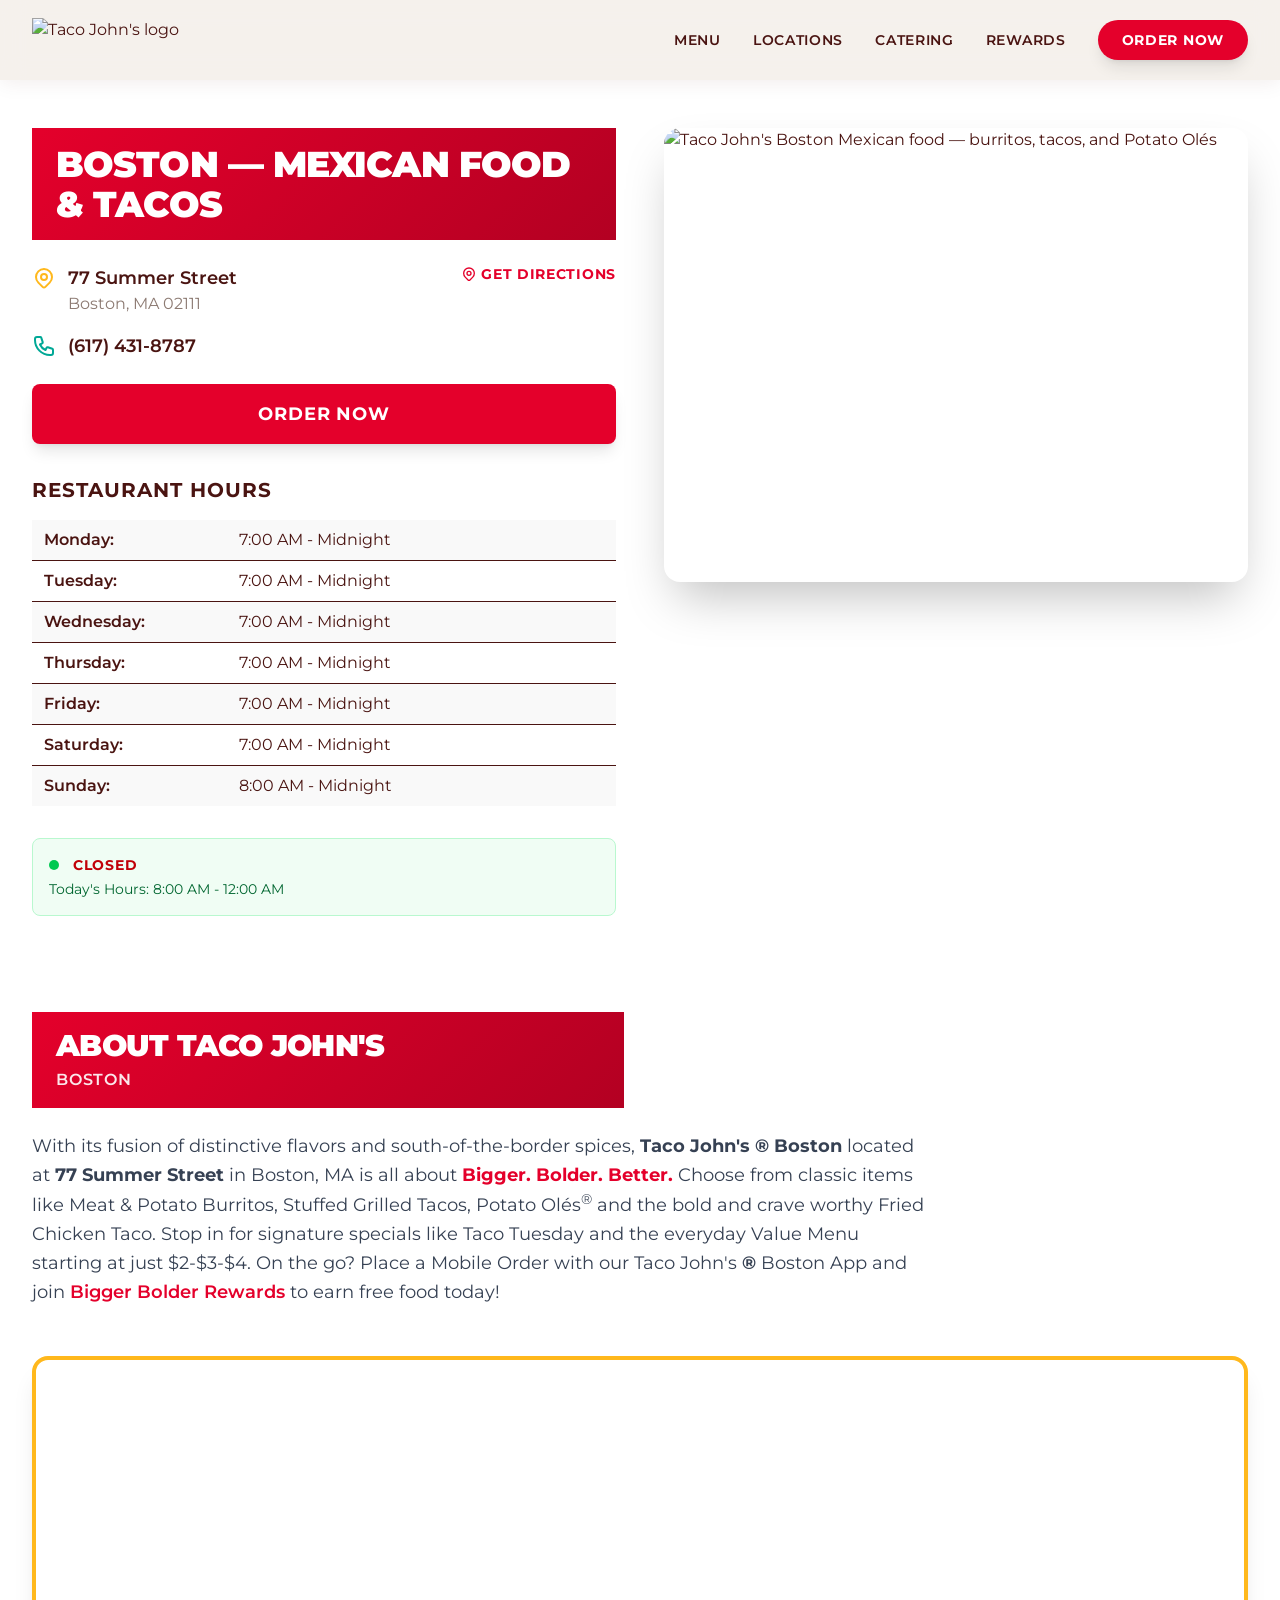
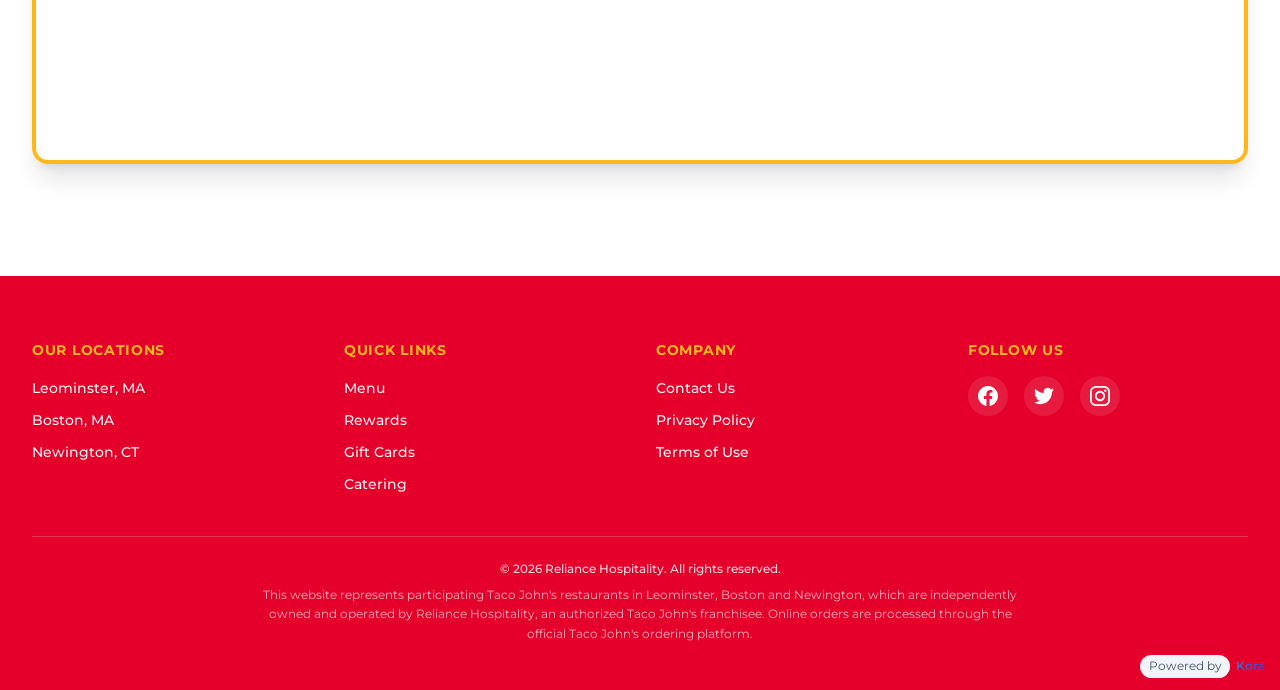
==== commit 36b75956: "fix: contrast-safe 'Powered by Kora' footer badge (WCAG 4.5:1) Matches the kora-agent static_injecto" ====
--- a/location-boston.html
+++ b/location-boston.html
@@ -357,7 +357,8 @@
 <script>
 (function () {
   var koraUrl = "https://askkora.ai";
-  var muted = "#64748b";
+  var muted = "#475569";
+  var mutedBg = "#f1f5f9";
   var blue = "#1E88E5";
   var purple = "#7B1FA2";
   var startMarker = 'KORA_' + 'BRANDING_FOOTER_START';
@@ -385,7 +386,7 @@
     wrapper.className = 'kora-powered-by';
     wrapper.setAttribute('data-kora-branding-footer', 'true');
     wrapper.style.cssText = 'display:flex;justify-content:flex-end;align-items:center;gap:0.35rem;padding:0.75rem 1rem;font-size:0.75rem;';
-    wrapper.innerHTML = '<span style="color:' + muted + '">Powered by</span>' +
+    wrapper.innerHTML = '<span style="color:' + muted + ';background:' + mutedBg + ';padding:0.15rem 0.55rem;border-radius:9999px;">Powered by</span>' +
       '<a href="' + koraUrl + '" target="_blank" rel="noopener noreferrer" style="text-decoration:none;font-weight:600;background:linear-gradient(135deg,' + blue + ',' + purple + ');-webkit-background-clip:text;background-clip:text;-webkit-text-fill-color:transparent">Kora</a>';
     return wrapper;
   }
--- a/assets/styles.css
+++ b/assets/styles.css
@@ -1,2 +1,2 @@
 /*! tailwindcss v4.2.1 | MIT License | https://tailwindcss.com */
-@layer properties{@supports (((-webkit-hyphens:none)) and (not (margin-trim:inline))) or ((-moz-orient:inline) and (not (color:rgb(from red r g b)))){*,:before,:after,::backdrop{--tw-translate-x:0;--tw-translate-y:0;--tw-translate-z:0;--tw-rotate-x:initial;--tw-rotate-y:initial;--tw-rotate-z:initial;--tw-skew-x:initial;--tw-skew-y:initial;--tw-space-y-reverse:0;--tw-space-x-reverse:0;--tw-border-style:solid;--tw-gradient-position:initial;--tw-gradient-from:#0000;--tw-gradient-via:#0000;--tw-gradient-to:#0000;--tw-gradient-stops:initial;--tw-gradient-via-stops:initial;--tw-gradient-from-position:0%;--tw-gradient-via-position:50%;--tw-gradient-to-position:100%;--tw-leading:initial;--tw-font-weight:initial;--tw-tracking:initial;--tw-shadow:0 0 #0000;--tw-shadow-color:initial;--tw-shadow-alpha:100%;--tw-inset-shadow:0 0 #0000;--tw-inset-shadow-color:initial;--tw-inset-shadow-alpha:100%;--tw-ring-color:initial;--tw-ring-shadow:0 0 #0000;--tw-inset-ring-color:initial;--tw-inset-ring-shadow:0 0 #0000;--tw-ring-inset:initial;--tw-ring-offset-width:0px;--tw-ring-offset-color:#fff;--tw-ring-offset-shadow:0 0 #0000;--tw-blur:initial;--tw-brightness:initial;--tw-contrast:initial;--tw-grayscale:initial;--tw-hue-rotate:initial;--tw-invert:initial;--tw-opacity:initial;--tw-saturate:initial;--tw-sepia:initial;--tw-drop-shadow:initial;--tw-drop-shadow-color:initial;--tw-drop-shadow-alpha:100%;--tw-drop-shadow-size:initial;--tw-backdrop-blur:initial;--tw-backdrop-brightness:initial;--tw-backdrop-contrast:initial;--tw-backdrop-grayscale:initial;--tw-backdrop-hue-rotate:initial;--tw-backdrop-invert:initial;--tw-backdrop-opacity:initial;--tw-backdrop-saturate:initial;--tw-backdrop-sepia:initial;--tw-duration:initial;--tw-ease:initial;--tw-scale-x:1;--tw-scale-y:1;--tw-scale-z:1}}}@layer theme{:root,:host{--font-sans:ui-sans-serif, system-ui, sans-serif, "Apple Color Emoji", "Segoe UI Emoji", "Segoe UI Symbol", "Noto Color Emoji";--font-mono:ui-monospace, SFMono-Regular, Menlo, Monaco, Consolas, "Liberation Mono", "Courier New", monospace;--color-red-100:oklch(93.6% .032 17.717);--color-red-500:oklch(63.7% .237 25.331);--color-red-700:oklch(50.5% .213 27.518);--color-amber-50:oklch(98.7% .022 95.277);--color-amber-100:oklch(96.2% .059 95.617);--color-amber-200:oklch(92.4% .12 95.746);--color-amber-500:oklch(76.9% .188 70.08);--color-amber-600:oklch(66.6% .179 58.318);--color-amber-700:oklch(55.5% .163 48.998);--color-amber-800:oklch(47.3% .137 46.201);--color-green-50:oklch(98.2% .018 155.826);--color-green-100:oklch(96.2% .044 156.743);--color-green-200:oklch(92.5% .084 155.995);--color-green-500:oklch(72.3% .219 149.579);--color-green-700:oklch(52.7% .154 150.069);--color-green-800:oklch(44.8% .119 151.328);--color-gray-200:oklch(92.8% .006 264.531);--color-gray-300:oklch(87.2% .01 258.338);--color-gray-500:oklch(55.1% .027 264.364);--color-gray-700:oklch(37.3% .034 259.733);--color-neutral-100:oklch(97% 0 0);--color-neutral-900:oklch(20.5% 0 0);--color-black:#000;--color-white:#fff;--spacing:.25rem;--container-md:28rem;--container-xl:36rem;--container-2xl:42rem;--container-3xl:48rem;--container-4xl:56rem;--container-7xl:80rem;--text-xs:.75rem;--text-xs--line-height:calc(1 / .75);--text-sm:.875rem;--text-sm--line-height:calc(1.25 / .875);--text-base:1rem;--text-base--line-height:calc(1.5 / 1);--text-lg:1.125rem;--text-lg--line-height:calc(1.75 / 1.125);--text-xl:1.25rem;--text-xl--line-height:calc(1.75 / 1.25);--text-2xl:1.5rem;--text-2xl--line-height:calc(2 / 1.5);--text-3xl:1.875rem;--text-3xl--line-height:calc(2.25 / 1.875);--text-4xl:2.25rem;--text-4xl--line-height:calc(2.5 / 2.25);--text-5xl:3rem;--text-5xl--line-height:1;--text-6xl:3.75rem;--text-6xl--line-height:1;--text-7xl:4.5rem;--text-7xl--line-height:1;--font-weight-medium:500;--font-weight-semibold:600;--font-weight-bold:700;--font-weight-black:900;--tracking-tight:-.025em;--tracking-wide:.025em;--tracking-wider:.05em;--tracking-widest:.1em;--leading-relaxed:1.625;--radius-lg:.5rem;--radius-xl:.75rem;--radius-2xl:1rem;--drop-shadow-md:0 3px 3px #0000001f;--drop-shadow-lg:0 4px 4px #00000026;--ease-in-out:cubic-bezier(.4, 0, .2, 1);--animate-pulse:pulse 2s cubic-bezier(.4, 0, .6, 1) infinite;--blur-sm:8px;--blur-lg:16px;--default-transition-duration:.15s;--default-transition-timing-function:cubic-bezier(.4, 0, .2, 1);--default-font-family:var(--font-sans);--default-mono-font-family:var(--font-mono);--color-tj-red:#e4002b;--color-tj-red-dark:#b30022;--color-tj-yellow:#ffb81c;--color-tj-teal:#00a896;--color-tj-burgundy:#4a1411;--color-tj-cream:#f5f1ed;--color-tj-taupe:#8c7a72;--font-display:Montserrat, "Arial Black", Impact, sans-serif;--font-body:Montserrat, sans-serif}}@layer base{*,:after,:before,::backdrop{box-sizing:border-box;border:0 solid;margin:0;padding:0}::file-selector-button{box-sizing:border-box;border:0 solid;margin:0;padding:0}html,:host{-webkit-text-size-adjust:100%;tab-size:4;line-height:1.5;font-family:var(--default-font-family,ui-sans-serif, system-ui, sans-serif, "Apple Color Emoji", "Segoe UI Emoji", "Segoe UI Symbol", "Noto Color Emoji");font-feature-settings:var(--default-font-feature-settings,normal);font-variation-settings:var(--default-font-variation-settings,normal);-webkit-tap-highlight-color:transparent}hr{height:0;color:inherit;border-top-width:1px}abbr:where([title]){-webkit-text-decoration:underline dotted;text-decoration:underline dotted}h1,h2,h3,h4,h5,h6{font-size:inherit;font-weight:inherit}a{color:inherit;-webkit-text-decoration:inherit;-webkit-text-decoration:inherit;-webkit-text-decoration:inherit;text-decoration:inherit}b,strong{font-weight:bolder}code,kbd,samp,pre{font-family:var(--default-mono-font-family,ui-monospace, SFMono-Regular, Menlo, Monaco, Consolas, "Liberation Mono", "Courier New", monospace);font-feature-settings:var(--default-mono-font-feature-settings,normal);font-variation-settings:var(--default-mono-font-variation-settings,normal);font-size:1em}small{font-size:80%}sub,sup{vertical-align:baseline;font-size:75%;line-height:0;position:relative}sub{bottom:-.25em}sup{top:-.5em}table{text-indent:0;border-color:inherit;border-collapse:collapse}:-moz-focusring{outline:auto}progress{vertical-align:baseline}summary{display:list-item}ol,ul,menu{list-style:none}img,svg,video,canvas,audio,iframe,embed,object{vertical-align:middle;display:block}img,video{max-width:100%;height:auto}button,input,select,optgroup,textarea{font:inherit;font-feature-settings:inherit;font-variation-settings:inherit;letter-spacing:inherit;color:inherit;opacity:1;background-color:#0000;border-radius:0}::file-selector-button{font:inherit;font-feature-settings:inherit;font-variation-settings:inherit;letter-spacing:inherit;color:inherit;opacity:1;background-color:#0000;border-radius:0}:where(select:is([multiple],[size])) optgroup{font-weight:bolder}:where(select:is([multiple],[size])) optgroup option{padding-inline-start:20px}::file-selector-button{margin-inline-end:4px}::placeholder{opacity:1}@supports (not ((-webkit-appearance:-apple-pay-button))) or (contain-intrinsic-size:1px){::placeholder{color:currentColor}@supports (color:color-mix(in lab, red, red)){::placeholder{color:color-mix(in oklab, currentcolor 50%, transparent)}}}textarea{resize:vertical}::-webkit-search-decoration{-webkit-appearance:none}::-webkit-date-and-time-value{min-height:1lh;text-align:inherit}::-webkit-datetime-edit{display:inline-flex}::-webkit-datetime-edit-fields-wrapper{padding:0}::-webkit-datetime-edit{padding-block:0}::-webkit-datetime-edit-year-field{padding-block:0}::-webkit-datetime-edit-month-field{padding-block:0}::-webkit-datetime-edit-day-field{padding-block:0}::-webkit-datetime-edit-hour-field{padding-block:0}::-webkit-datetime-edit-minute-field{padding-block:0}::-webkit-datetime-edit-second-field{padding-block:0}::-webkit-datetime-edit-millisecond-field{padding-block:0}::-webkit-datetime-edit-meridiem-field{padding-block:0}::-webkit-calendar-picker-indicator{line-height:1}:-moz-ui-invalid{box-shadow:none}button,input:where([type=button],[type=reset],[type=submit]){appearance:button}::file-selector-button{appearance:button}::-webkit-inner-spin-button{height:auto}::-webkit-outer-spin-button{height:auto}[hidden]:where(:not([hidden=until-found])){display:none!important}body{font-family:var(--font-body)}h1,h2,h3,h4,h5,h6{font-family:var(--font-display)}}@layer components;@layer utilities{.pointer-events-auto{pointer-events:auto}.pointer-events-none{pointer-events:none}.sr-only{clip-path:inset(50%);white-space:nowrap;border-width:0;width:1px;height:1px;margin:-1px;padding:0;position:absolute;overflow:hidden}.absolute{position:absolute}.fixed{position:fixed}.relative{position:relative}.inset-0{inset:calc(var(--spacing) * 0)}.start{inset-inline-start:var(--spacing)}.end{inset-inline-end:var(--spacing)}.top-0{top:calc(var(--spacing) * 0)}.right-0{right:calc(var(--spacing) * 0)}.right-4{right:calc(var(--spacing) * 4)}.bottom-0{bottom:calc(var(--spacing) * 0)}.bottom-4{bottom:calc(var(--spacing) * 4)}.left-0{left:calc(var(--spacing) * 0)}.left-4{left:calc(var(--spacing) * 4)}.isolate{isolation:isolate}.z-0{z-index:0}.z-10{z-index:10}.z-50{z-index:50}.z-\[1\]{z-index:1}.mx-auto{margin-inline:auto}.mt-0\.5{margin-top:calc(var(--spacing) * .5)}.mt-1{margin-top:calc(var(--spacing) * 1)}.mt-2{margin-top:calc(var(--spacing) * 2)}.mt-3{margin-top:calc(var(--spacing) * 3)}.mt-4{margin-top:calc(var(--spacing) * 4)}.mt-5{margin-top:calc(var(--spacing) * 5)}.mt-6{margin-top:calc(var(--spacing) * 6)}.mt-8{margin-top:calc(var(--spacing) * 8)}.mt-12{margin-top:calc(var(--spacing) * 12)}.mt-16{margin-top:calc(var(--spacing) * 16)}.mt-20{margin-top:calc(var(--spacing) * 20)}.mr-1\.5{margin-right:calc(var(--spacing) * 1.5)}.mb-1{margin-bottom:calc(var(--spacing) * 1)}.mb-3{margin-bottom:calc(var(--spacing) * 3)}.mb-4{margin-bottom:calc(var(--spacing) * 4)}.mb-5{margin-bottom:calc(var(--spacing) * 5)}.mb-6{margin-bottom:calc(var(--spacing) * 6)}.mb-8{margin-bottom:calc(var(--spacing) * 8)}.mb-10{margin-bottom:calc(var(--spacing) * 10)}.mb-12{margin-bottom:calc(var(--spacing) * 12)}.ml-auto{margin-left:auto}.block{display:block}.flex{display:flex}.grid{display:grid}.hidden{display:none}.inline-block{display:inline-block}.inline-flex{display:inline-flex}.aspect-\[4\/3\]{aspect-ratio:4/3}.h-1\.5{height:calc(var(--spacing) * 1.5)}.h-2\.5{height:calc(var(--spacing) * 2.5)}.h-3{height:calc(var(--spacing) * 3)}.h-4{height:calc(var(--spacing) * 4)}.h-5{height:calc(var(--spacing) * 5)}.h-6{height:calc(var(--spacing) * 6)}.h-7{height:calc(var(--spacing) * 7)}.h-8{height:calc(var(--spacing) * 8)}.h-10{height:calc(var(--spacing) * 10)}.h-20{height:calc(var(--spacing) * 20)}.h-\[2px\]{height:2px}.h-auto{height:auto}.max-h-10{max-height:calc(var(--spacing) * 10)}.min-h-screen{min-height:100vh}.w-1\.5{width:calc(var(--spacing) * 1.5)}.w-1\/3{width:33.3333%}.w-2\.5{width:calc(var(--spacing) * 2.5)}.w-3{width:calc(var(--spacing) * 3)}.w-4{width:calc(var(--spacing) * 4)}.w-5{width:calc(var(--spacing) * 5)}.w-6{width:calc(var(--spacing) * 6)}.w-7{width:calc(var(--spacing) * 7)}.w-8{width:calc(var(--spacing) * 8)}.w-10{width:calc(var(--spacing) * 10)}.w-auto{width:auto}.w-full{width:100%}.max-w-2xl{max-width:var(--container-2xl)}.max-w-3xl{max-width:var(--container-3xl)}.max-w-4xl{max-width:var(--container-4xl)}.max-w-7xl{max-width:var(--container-7xl)}.max-w-md{max-width:var(--container-md)}.max-w-xl{max-width:var(--container-xl)}.flex-shrink-0,.shrink-0{flex-shrink:0}.translate-y-6{--tw-translate-y:calc(var(--spacing) * 6);translate:var(--tw-translate-x) var(--tw-translate-y)}.translate-y-8{--tw-translate-y:calc(var(--spacing) * 8);translate:var(--tw-translate-x) var(--tw-translate-y)}.transform{transform:var(--tw-rotate-x,) var(--tw-rotate-y,) var(--tw-rotate-z,) var(--tw-skew-x,) var(--tw-skew-y,)}.animate-pulse{animation:var(--animate-pulse)}.cursor-not-allowed{cursor:not-allowed}.cursor-pointer{cursor:pointer}.list-none{list-style-type:none}.grid-cols-2{grid-template-columns:repeat(2,minmax(0,1fr))}.flex-col{flex-direction:column}.flex-wrap{flex-wrap:wrap}.items-center{align-items:center}.items-start{align-items:flex-start}.justify-between{justify-content:space-between}.justify-center{justify-content:center}.gap-1{gap:calc(var(--spacing) * 1)}.gap-2{gap:calc(var(--spacing) * 2)}.gap-2\.5{gap:calc(var(--spacing) * 2.5)}.gap-3{gap:calc(var(--spacing) * 3)}.gap-4{gap:calc(var(--spacing) * 4)}.gap-5{gap:calc(var(--spacing) * 5)}.gap-6{gap:calc(var(--spacing) * 6)}.gap-8{gap:calc(var(--spacing) * 8)}:where(.space-y-2>:not(:last-child)){--tw-space-y-reverse:0;margin-block-start:calc(calc(var(--spacing) * 2) * var(--tw-space-y-reverse));margin-block-end:calc(calc(var(--spacing) * 2) * calc(1 - var(--tw-space-y-reverse)))}:where(.space-y-3>:not(:last-child)){--tw-space-y-reverse:0;margin-block-start:calc(calc(var(--spacing) * 3) * var(--tw-space-y-reverse));margin-block-end:calc(calc(var(--spacing) * 3) * calc(1 - var(--tw-space-y-reverse)))}:where(.space-y-4>:not(:last-child)){--tw-space-y-reverse:0;margin-block-start:calc(calc(var(--spacing) * 4) * var(--tw-space-y-reverse));margin-block-end:calc(calc(var(--spacing) * 4) * calc(1 - var(--tw-space-y-reverse)))}:where(.space-x-3>:not(:last-child)){--tw-space-x-reverse:0;margin-inline-start:calc(calc(var(--spacing) * 3) * var(--tw-space-x-reverse));margin-inline-end:calc(calc(var(--spacing) * 3) * calc(1 - var(--tw-space-x-reverse)))}:where(.space-x-4>:not(:last-child)){--tw-space-x-reverse:0;margin-inline-start:calc(calc(var(--spacing) * 4) * var(--tw-space-x-reverse));margin-inline-end:calc(calc(var(--spacing) * 4) * calc(1 - var(--tw-space-x-reverse)))}:where(.space-x-8>:not(:last-child)){--tw-space-x-reverse:0;margin-inline-start:calc(calc(var(--spacing) * 8) * var(--tw-space-x-reverse));margin-inline-end:calc(calc(var(--spacing) * 8) * calc(1 - var(--tw-space-x-reverse)))}.overflow-hidden{overflow:hidden}.overflow-x-hidden{overflow-x:hidden}.rounded-2xl{border-radius:var(--radius-2xl)}.rounded-full{border-radius:3.40282e38px}.rounded-lg{border-radius:var(--radius-lg)}.rounded-xl{border-radius:var(--radius-xl)}.border{border-style:var(--tw-border-style);border-width:1px}.border-2{border-style:var(--tw-border-style);border-width:2px}.border-4{border-style:var(--tw-border-style);border-width:4px}.border-t{border-top-style:var(--tw-border-style);border-top-width:1px}.border-b{border-bottom-style:var(--tw-border-style);border-bottom-width:1px}.border-amber-200{border-color:var(--color-amber-200)}.border-green-200{border-color:var(--color-green-200)}.border-tj-burgundy\/10{border-color:#4a14111a}@supports (color:color-mix(in lab, red, red)){.border-tj-burgundy\/10{border-color:color-mix(in oklab, var(--color-tj-burgundy) 10%, transparent)}}.border-tj-red{border-color:var(--color-tj-red)}.border-tj-yellow{border-color:var(--color-tj-yellow)}.border-tj-yellow\/30{border-color:#ffb81c4d}@supports (color:color-mix(in lab, red, red)){.border-tj-yellow\/30{border-color:color-mix(in oklab, var(--color-tj-yellow) 30%, transparent)}}.border-white\/10{border-color:#ffffff1a}@supports (color:color-mix(in lab, red, red)){.border-white\/10{border-color:color-mix(in oklab, var(--color-white) 10%, transparent)}}.border-white\/20{border-color:#fff3}@supports (color:color-mix(in lab, red, red)){.border-white\/20{border-color:color-mix(in oklab, var(--color-white) 20%, transparent)}}.border-white\/70{border-color:#ffffffb3}@supports (color:color-mix(in lab, red, red)){.border-white\/70{border-color:color-mix(in oklab, var(--color-white) 70%, transparent)}}.bg-amber-50{background-color:var(--color-amber-50)}.bg-amber-100{background-color:var(--color-amber-100)}.bg-amber-500{background-color:var(--color-amber-500)}.bg-black{background-color:var(--color-black)}.bg-gray-200{background-color:var(--color-gray-200)}.bg-gray-300{background-color:var(--color-gray-300)}.bg-green-50{background-color:var(--color-green-50)}.bg-green-100{background-color:var(--color-green-100)}.bg-green-500{background-color:var(--color-green-500)}.bg-red-100{background-color:var(--color-red-100)}.bg-red-500{background-color:var(--color-red-500)}.bg-tj-burgundy{background-color:var(--color-tj-burgundy)}.bg-tj-burgundy\/60{background-color:#4a141199}@supports (color:color-mix(in lab, red, red)){.bg-tj-burgundy\/60{background-color:color-mix(in oklab, var(--color-tj-burgundy) 60%, transparent)}}.bg-tj-burgundy\/95{background-color:#4a1411f2}@supports (color:color-mix(in lab, red, red)){.bg-tj-burgundy\/95{background-color:color-mix(in oklab, var(--color-tj-burgundy) 95%, transparent)}}.bg-tj-cream{background-color:var(--color-tj-cream)}.bg-tj-red{background-color:var(--color-tj-red)}.bg-tj-yellow{background-color:var(--color-tj-yellow)}.bg-white{background-color:var(--color-white)}.bg-white\/10{background-color:#ffffff1a}@supports (color:color-mix(in lab, red, red)){.bg-white\/10{background-color:color-mix(in oklab, var(--color-white) 10%, transparent)}}.bg-white\/40{background-color:#fff6}@supports (color:color-mix(in lab, red, red)){.bg-white\/40{background-color:color-mix(in oklab, var(--color-white) 40%, transparent)}}.bg-gradient-to-r{--tw-gradient-position:to right in oklab;background-image:linear-gradient(var(--tw-gradient-stops))}.bg-gradient-to-t{--tw-gradient-position:to top in oklab;background-image:linear-gradient(var(--tw-gradient-stops))}.from-black\/75{--tw-gradient-from:#000000bf}@supports (color:color-mix(in lab, red, red)){.from-black\/75{--tw-gradient-from:color-mix(in oklab, var(--color-black) 75%, transparent)}}.from-black\/75{--tw-gradient-stops:var(--tw-gradient-via-stops,var(--tw-gradient-position), var(--tw-gradient-from) var(--tw-gradient-from-position), var(--tw-gradient-to) var(--tw-gradient-to-position))}.from-black\/80{--tw-gradient-from:#000c}@supports (color:color-mix(in lab, red, red)){.from-black\/80{--tw-gradient-from:color-mix(in oklab, var(--color-black) 80%, transparent)}}.from-black\/80{--tw-gradient-stops:var(--tw-gradient-via-stops,var(--tw-gradient-position), var(--tw-gradient-from) var(--tw-gradient-from-position), var(--tw-gradient-to) var(--tw-gradient-to-position))}.via-black\/20{--tw-gradient-via:#0003}@supports (color:color-mix(in lab, red, red)){.via-black\/20{--tw-gradient-via:color-mix(in oklab, var(--color-black) 20%, transparent)}}.via-black\/20{--tw-gradient-via-stops:var(--tw-gradient-position), var(--tw-gradient-from) var(--tw-gradient-from-position), var(--tw-gradient-via) var(--tw-gradient-via-position), var(--tw-gradient-to) var(--tw-gradient-to-position);--tw-gradient-stops:var(--tw-gradient-via-stops)}.via-black\/45{--tw-gradient-via:#00000073}@supports (color:color-mix(in lab, red, red)){.via-black\/45{--tw-gradient-via:color-mix(in oklab, var(--color-black) 45%, transparent)}}.via-black\/45{--tw-gradient-via-stops:var(--tw-gradient-position), var(--tw-gradient-from) var(--tw-gradient-from-position), var(--tw-gradient-via) var(--tw-gradient-via-position), var(--tw-gradient-to) var(--tw-gradient-to-position);--tw-gradient-stops:var(--tw-gradient-via-stops)}.to-black\/20{--tw-gradient-to:#0003}@supports (color:color-mix(in lab, red, red)){.to-black\/20{--tw-gradient-to:color-mix(in oklab, var(--color-black) 20%, transparent)}}.to-black\/20{--tw-gradient-stops:var(--tw-gradient-via-stops,var(--tw-gradient-position), var(--tw-gradient-from) var(--tw-gradient-from-position), var(--tw-gradient-to) var(--tw-gradient-to-position))}.to-transparent{--tw-gradient-to:transparent;--tw-gradient-stops:var(--tw-gradient-via-stops,var(--tw-gradient-position), var(--tw-gradient-from) var(--tw-gradient-from-position), var(--tw-gradient-to) var(--tw-gradient-to-position))}.bg-cover{background-size:cover}.bg-center{background-position:50%}.object-contain{object-fit:contain}.object-cover{object-fit:cover}.object-left{object-position:left}.p-2{padding:calc(var(--spacing) * 2)}.p-4{padding:calc(var(--spacing) * 4)}.p-6{padding:calc(var(--spacing) * 6)}.p-8{padding:calc(var(--spacing) * 8)}.px-2{padding-inline:calc(var(--spacing) * 2)}.px-3{padding-inline:calc(var(--spacing) * 3)}.px-4{padding-inline:calc(var(--spacing) * 4)}.px-5{padding-inline:calc(var(--spacing) * 5)}.px-6{padding-inline:calc(var(--spacing) * 6)}.px-7{padding-inline:calc(var(--spacing) * 7)}.px-8{padding-inline:calc(var(--spacing) * 8)}.py-0\.5{padding-block:calc(var(--spacing) * .5)}.py-2{padding-block:calc(var(--spacing) * 2)}.py-2\.5{padding-block:calc(var(--spacing) * 2.5)}.py-3{padding-block:calc(var(--spacing) * 3)}.py-3\.5{padding-block:calc(var(--spacing) * 3.5)}.py-4{padding-block:calc(var(--spacing) * 4)}.py-6{padding-block:calc(var(--spacing) * 6)}.py-8{padding-block:calc(var(--spacing) * 8)}.py-10{padding-block:calc(var(--spacing) * 10)}.py-14{padding-block:calc(var(--spacing) * 14)}.py-16{padding-block:calc(var(--spacing) * 16)}.py-20{padding-block:calc(var(--spacing) * 20)}.pt-6{padding-top:calc(var(--spacing) * 6)}.pt-16{padding-top:calc(var(--spacing) * 16)}.pt-24{padding-top:calc(var(--spacing) * 24)}.pb-5{padding-bottom:calc(var(--spacing) * 5)}.pb-8{padding-bottom:calc(var(--spacing) * 8)}.pb-10{padding-bottom:calc(var(--spacing) * 10)}.pb-32{padding-bottom:calc(var(--spacing) * 32)}.text-center{text-align:center}.text-left{text-align:left}.font-body{font-family:var(--font-body)}.font-display{font-family:var(--font-display)}.text-2xl{font-size:var(--text-2xl);line-height:var(--tw-leading,var(--text-2xl--line-height))}.text-3xl{font-size:var(--text-3xl);line-height:var(--tw-leading,var(--text-3xl--line-height))}.text-4xl{font-size:var(--text-4xl);line-height:var(--tw-leading,var(--text-4xl--line-height))}.text-base{font-size:var(--text-base);line-height:var(--tw-leading,var(--text-base--line-height))}.text-lg{font-size:var(--text-lg);line-height:var(--tw-leading,var(--text-lg--line-height))}.text-sm{font-size:var(--text-sm);line-height:var(--tw-leading,var(--text-sm--line-height))}.text-xl{font-size:var(--text-xl);line-height:var(--tw-leading,var(--text-xl--line-height))}.text-xs{font-size:var(--text-xs);line-height:var(--tw-leading,var(--text-xs--line-height))}.leading-\[0\.95\]{--tw-leading:.95;line-height:.95}.leading-none{--tw-leading:1;line-height:1}.leading-relaxed{--tw-leading:var(--leading-relaxed);line-height:var(--leading-relaxed)}.font-black{--tw-font-weight:var(--font-weight-black);font-weight:var(--font-weight-black)}.font-bold{--tw-font-weight:var(--font-weight-bold);font-weight:var(--font-weight-bold)}.font-medium{--tw-font-weight:var(--font-weight-medium);font-weight:var(--font-weight-medium)}.font-semibold{--tw-font-weight:var(--font-weight-semibold);font-weight:var(--font-weight-semibold)}.tracking-\[0\.2em\]{--tw-tracking:.2em;letter-spacing:.2em}.tracking-tight{--tw-tracking:var(--tracking-tight);letter-spacing:var(--tracking-tight)}.tracking-wide{--tw-tracking:var(--tracking-wide);letter-spacing:var(--tracking-wide)}.tracking-wider{--tw-tracking:var(--tracking-wider);letter-spacing:var(--tracking-wider)}.tracking-widest{--tw-tracking:var(--tracking-widest);letter-spacing:var(--tracking-widest)}.text-amber-600{color:var(--color-amber-600)}.text-amber-700{color:var(--color-amber-700)}.text-amber-800{color:var(--color-amber-800)}.text-gray-500{color:var(--color-gray-500)}.text-gray-700{color:var(--color-gray-700)}.text-green-700{color:var(--color-green-700)}.text-green-800{color:var(--color-green-800)}.text-neutral-900{color:var(--color-neutral-900)}.text-red-700{color:var(--color-red-700)}.text-tj-burgundy{color:var(--color-tj-burgundy)}.text-tj-red{color:var(--color-tj-red)}.text-tj-taupe{color:var(--color-tj-taupe)}.text-tj-teal{color:var(--color-tj-teal)}.text-tj-yellow{color:var(--color-tj-yellow)}.text-white{color:var(--color-white)}.text-white\/70{color:#ffffffb3}@supports (color:color-mix(in lab, red, red)){.text-white\/70{color:color-mix(in oklab, var(--color-white) 70%, transparent)}}.text-white\/85{color:#ffffffd9}@supports (color:color-mix(in lab, red, red)){.text-white\/85{color:color-mix(in oklab, var(--color-white) 85%, transparent)}}.text-white\/90{color:#ffffffe6}@supports (color:color-mix(in lab, red, red)){.text-white\/90{color:color-mix(in oklab, var(--color-white) 90%, transparent)}}.text-white\/95{color:#fffffff2}@supports (color:color-mix(in lab, red, red)){.text-white\/95{color:color-mix(in oklab, var(--color-white) 95%, transparent)}}.uppercase{text-transform:uppercase}.italic{font-style:italic}.not-italic{font-style:normal}.antialiased{-webkit-font-smoothing:antialiased;-moz-osx-font-smoothing:grayscale}.opacity-0{opacity:0}.shadow{--tw-shadow:0 1px 3px 0 var(--tw-shadow-color,#0000001a), 0 1px 2px -1px var(--tw-shadow-color,#0000001a);box-shadow:var(--tw-inset-shadow), var(--tw-inset-ring-shadow), var(--tw-ring-offset-shadow), var(--tw-ring-shadow), var(--tw-shadow)}.shadow-2xl{--tw-shadow:0 25px 50px -12px var(--tw-shadow-color,#00000040);box-shadow:var(--tw-inset-shadow), var(--tw-inset-ring-shadow), var(--tw-ring-offset-shadow), var(--tw-ring-shadow), var(--tw-shadow)}.shadow-lg{--tw-shadow:0 10px 15px -3px var(--tw-shadow-color,#0000001a), 0 4px 6px -4px var(--tw-shadow-color,#0000001a);box-shadow:var(--tw-inset-shadow), var(--tw-inset-ring-shadow), var(--tw-ring-offset-shadow), var(--tw-ring-shadow), var(--tw-shadow)}.shadow-xl{--tw-shadow:0 20px 25px -5px var(--tw-shadow-color,#0000001a), 0 8px 10px -6px var(--tw-shadow-color,#0000001a);box-shadow:var(--tw-inset-shadow), var(--tw-inset-ring-shadow), var(--tw-ring-offset-shadow), var(--tw-ring-shadow), var(--tw-shadow)}.drop-shadow-lg{--tw-drop-shadow-size:drop-shadow(0 4px 4px var(--tw-drop-shadow-color,#00000026));--tw-drop-shadow:drop-shadow(var(--drop-shadow-lg));filter:var(--tw-blur,) var(--tw-brightness,) var(--tw-contrast,) var(--tw-grayscale,) var(--tw-hue-rotate,) var(--tw-invert,) var(--tw-saturate,) var(--tw-sepia,) var(--tw-drop-shadow,)}.drop-shadow-md{--tw-drop-shadow-size:drop-shadow(0 3px 3px var(--tw-drop-shadow-color,#0000001f));--tw-drop-shadow:drop-shadow(var(--drop-shadow-md));filter:var(--tw-blur,) var(--tw-brightness,) var(--tw-contrast,) var(--tw-grayscale,) var(--tw-hue-rotate,) var(--tw-invert,) var(--tw-saturate,) var(--tw-sepia,) var(--tw-drop-shadow,)}.backdrop-blur-lg{--tw-backdrop-blur:blur(var(--blur-lg));-webkit-backdrop-filter:var(--tw-backdrop-blur,) var(--tw-backdrop-brightness,) var(--tw-backdrop-contrast,) var(--tw-backdrop-grayscale,) var(--tw-backdrop-hue-rotate,) var(--tw-backdrop-invert,) var(--tw-backdrop-opacity,) var(--tw-backdrop-saturate,) var(--tw-backdrop-sepia,);backdrop-filter:var(--tw-backdrop-blur,) var(--tw-backdrop-brightness,) var(--tw-backdrop-contrast,) var(--tw-backdrop-grayscale,) var(--tw-backdrop-hue-rotate,) var(--tw-backdrop-invert,) var(--tw-backdrop-opacity,) var(--tw-backdrop-saturate,) var(--tw-backdrop-sepia,)}.backdrop-blur-sm{--tw-backdrop-blur:blur(var(--blur-sm));-webkit-backdrop-filter:var(--tw-backdrop-blur,) var(--tw-backdrop-brightness,) var(--tw-backdrop-contrast,) var(--tw-backdrop-grayscale,) var(--tw-backdrop-hue-rotate,) var(--tw-backdrop-invert,) var(--tw-backdrop-opacity,) var(--tw-backdrop-saturate,) var(--tw-backdrop-sepia,);backdrop-filter:var(--tw-backdrop-blur,) var(--tw-backdrop-brightness,) var(--tw-backdrop-contrast,) var(--tw-backdrop-grayscale,) var(--tw-backdrop-hue-rotate,) var(--tw-backdrop-invert,) var(--tw-backdrop-opacity,) var(--tw-backdrop-saturate,) var(--tw-backdrop-sepia,)}.transition-all{transition-property:all;transition-timing-function:var(--tw-ease,var(--default-transition-timing-function));transition-duration:var(--tw-duration,var(--default-transition-duration))}.transition-colors{transition-property:color,background-color,border-color,outline-color,text-decoration-color,fill,stroke,--tw-gradient-from,--tw-gradient-via,--tw-gradient-to;transition-timing-function:var(--tw-ease,var(--default-transition-timing-function));transition-duration:var(--tw-duration,var(--default-transition-duration))}.transition-opacity{transition-property:opacity;transition-timing-function:var(--tw-ease,var(--default-transition-timing-function));transition-duration:var(--tw-duration,var(--default-transition-duration))}.transition-transform{transition-property:transform,translate,scale,rotate;transition-timing-function:var(--tw-ease,var(--default-transition-timing-function));transition-duration:var(--tw-duration,var(--default-transition-duration))}.duration-300{--tw-duration:.3s;transition-duration:.3s}.ease-in-out{--tw-ease:var(--ease-in-out);transition-timing-function:var(--ease-in-out)}.group-open\:rotate-45:is(:where(.group):is([open],:popover-open,:open) *){rotate:45deg}@media (hover:hover){.group-hover\:text-tj-red:is(:where(.group):hover *){color:var(--color-tj-red)}}.open\:shadow-md:is([open],:popover-open,:open){--tw-shadow:0 4px 6px -1px var(--tw-shadow-color,#0000001a), 0 2px 4px -2px var(--tw-shadow-color,#0000001a);box-shadow:var(--tw-inset-shadow), var(--tw-inset-ring-shadow), var(--tw-ring-offset-shadow), var(--tw-ring-shadow), var(--tw-shadow)}@media (hover:hover){.hover\:-translate-y-2:hover{--tw-translate-y:calc(var(--spacing) * -2);translate:var(--tw-translate-x) var(--tw-translate-y)}.hover\:scale-105:hover{--tw-scale-x:105%;--tw-scale-y:105%;--tw-scale-z:105%;scale:var(--tw-scale-x) var(--tw-scale-y)}.hover\:scale-\[1\.02\]:hover{scale:1.02}.hover\:bg-neutral-100:hover{background-color:var(--color-neutral-100)}.hover\:bg-tj-cream:hover{background-color:var(--color-tj-cream)}.hover\:bg-tj-red:hover{background-color:var(--color-tj-red)}.hover\:bg-tj-red-dark:hover{background-color:var(--color-tj-red-dark)}.hover\:bg-white:hover{background-color:var(--color-white)}.hover\:bg-white\/10:hover{background-color:#ffffff1a}@supports (color:color-mix(in lab, red, red)){.hover\:bg-white\/10:hover{background-color:color-mix(in oklab, var(--color-white) 10%, transparent)}}.hover\:bg-white\/70:hover{background-color:#ffffffb3}@supports (color:color-mix(in lab, red, red)){.hover\:bg-white\/70:hover{background-color:color-mix(in oklab, var(--color-white) 70%, transparent)}}.hover\:text-neutral-900:hover{color:var(--color-neutral-900)}.hover\:text-tj-red:hover{color:var(--color-tj-red)}.hover\:text-tj-yellow:hover{color:var(--color-tj-yellow)}.hover\:text-white:hover{color:var(--color-white)}.hover\:underline:hover{text-decoration-line:underline}.hover\:opacity-90:hover{opacity:.9}.hover\:shadow-2xl:hover{--tw-shadow:0 25px 50px -12px var(--tw-shadow-color,#00000040);box-shadow:var(--tw-inset-shadow), var(--tw-inset-ring-shadow), var(--tw-ring-offset-shadow), var(--tw-ring-shadow), var(--tw-shadow)}}@media (min-width:40rem){.sm\:mt-6{margin-top:calc(var(--spacing) * 6)}.sm\:gap-3{gap:calc(var(--spacing) * 3)}.sm\:gap-4{gap:calc(var(--spacing) * 4)}.sm\:px-4{padding-inline:calc(var(--spacing) * 4)}.sm\:px-6{padding-inline:calc(var(--spacing) * 6)}.sm\:px-8{padding-inline:calc(var(--spacing) * 8)}.sm\:px-9{padding-inline:calc(var(--spacing) * 9)}.sm\:py-10{padding-block:calc(var(--spacing) * 10)}.sm\:py-14{padding-block:calc(var(--spacing) * 14)}.sm\:py-20{padding-block:calc(var(--spacing) * 20)}.sm\:py-24{padding-block:calc(var(--spacing) * 24)}.sm\:pt-28{padding-top:calc(var(--spacing) * 28)}.sm\:text-2xl{font-size:var(--text-2xl);line-height:var(--tw-leading,var(--text-2xl--line-height))}.sm\:text-3xl{font-size:var(--text-3xl);line-height:var(--tw-leading,var(--text-3xl--line-height))}.sm\:text-4xl{font-size:var(--text-4xl);line-height:var(--tw-leading,var(--text-4xl--line-height))}.sm\:text-5xl{font-size:var(--text-5xl);line-height:var(--tw-leading,var(--text-5xl--line-height))}.sm\:text-base{font-size:var(--text-base);line-height:var(--tw-leading,var(--text-base--line-height))}.sm\:text-lg{font-size:var(--text-lg);line-height:var(--tw-leading,var(--text-lg--line-height))}.sm\:text-sm{font-size:var(--text-sm);line-height:var(--tw-leading,var(--text-sm--line-height))}.sm\:text-xl{font-size:var(--text-xl);line-height:var(--tw-leading,var(--text-xl--line-height))}}@media (min-width:48rem){.md\:block{display:block}.md\:flex{display:flex}.md\:hidden{display:none}.md\:max-w-2xl{max-width:var(--container-2xl)}.md\:grid-cols-3{grid-template-columns:repeat(3,minmax(0,1fr))}.md\:grid-cols-4{grid-template-columns:repeat(4,minmax(0,1fr))}.md\:flex-row{flex-direction:row}.md\:flex-nowrap{flex-wrap:nowrap}.md\:gap-5{gap:calc(var(--spacing) * 5)}.md\:py-16{padding-block:calc(var(--spacing) * 16)}}@media (min-width:64rem){.lg\:mt-16{margin-top:calc(var(--spacing) * 16)}.lg\:mb-12{margin-bottom:calc(var(--spacing) * 12)}.lg\:mb-14{margin-bottom:calc(var(--spacing) * 14)}.lg\:mb-16{margin-bottom:calc(var(--spacing) * 16)}.lg\:grid-cols-2{grid-template-columns:repeat(2,minmax(0,1fr))}.lg\:grid-cols-4{grid-template-columns:repeat(4,minmax(0,1fr))}.lg\:justify-start{justify-content:flex-start}.lg\:gap-4{gap:calc(var(--spacing) * 4)}.lg\:gap-8{gap:calc(var(--spacing) * 8)}.lg\:gap-12{gap:calc(var(--spacing) * 12)}.lg\:p-8{padding:calc(var(--spacing) * 8)}.lg\:px-6{padding-inline:calc(var(--spacing) * 6)}.lg\:px-8{padding-inline:calc(var(--spacing) * 8)}.lg\:py-12{padding-block:calc(var(--spacing) * 12)}.lg\:py-24{padding-block:calc(var(--spacing) * 24)}.lg\:py-32{padding-block:calc(var(--spacing) * 32)}.lg\:text-3xl{font-size:var(--text-3xl);line-height:var(--tw-leading,var(--text-3xl--line-height))}.lg\:text-5xl{font-size:var(--text-5xl);line-height:var(--tw-leading,var(--text-5xl--line-height))}.lg\:text-6xl{font-size:var(--text-6xl);line-height:var(--tw-leading,var(--text-6xl--line-height))}.lg\:text-7xl{font-size:var(--text-7xl);line-height:var(--tw-leading,var(--text-7xl--line-height))}.lg\:text-xl{font-size:var(--text-xl);line-height:var(--tw-leading,var(--text-xl--line-height))}}}@property --tw-translate-x{syntax:"*";inherits:false;initial-value:0}@property --tw-translate-y{syntax:"*";inherits:false;initial-value:0}@property --tw-translate-z{syntax:"*";inherits:false;initial-value:0}@property --tw-rotate-x{syntax:"*";inherits:false}@property --tw-rotate-y{syntax:"*";inherits:false}@property --tw-rotate-z{syntax:"*";inherits:false}@property --tw-skew-x{syntax:"*";inherits:false}@property --tw-skew-y{syntax:"*";inherits:false}@property --tw-space-y-reverse{syntax:"*";inherits:false;initial-value:0}@property --tw-space-x-reverse{syntax:"*";inherits:false;initial-value:0}@property --tw-border-style{syntax:"*";inherits:false;initial-value:solid}@property --tw-gradient-position{syntax:"*";inherits:false}@property --tw-gradient-from{syntax:"<color>";inherits:false;initial-value:#0000}@property --tw-gradient-via{syntax:"<color>";inherits:false;initial-value:#0000}@property --tw-gradient-to{syntax:"<color>";inherits:false;initial-value:#0000}@property --tw-gradient-stops{syntax:"*";inherits:false}@property --tw-gradient-via-stops{syntax:"*";inherits:false}@property --tw-gradient-from-position{syntax:"<length-percentage>";inherits:false;initial-value:0%}@property --tw-gradient-via-position{syntax:"<length-percentage>";inherits:false;initial-value:50%}@property --tw-gradient-to-position{syntax:"<length-percentage>";inherits:false;initial-value:100%}@property --tw-leading{syntax:"*";inherits:false}@property --tw-font-weight{syntax:"*";inherits:false}@property --tw-tracking{syntax:"*";inherits:false}@property --tw-shadow{syntax:"*";inherits:false;initial-value:0 0 #0000}@property --tw-shadow-color{syntax:"*";inherits:false}@property --tw-shadow-alpha{syntax:"<percentage>";inherits:false;initial-value:100%}@property --tw-inset-shadow{syntax:"*";inherits:false;initial-value:0 0 #0000}@property --tw-inset-shadow-color{syntax:"*";inherits:false}@property --tw-inset-shadow-alpha{syntax:"<percentage>";inherits:false;initial-value:100%}@property --tw-ring-color{syntax:"*";inherits:false}@property --tw-ring-shadow{syntax:"*";inherits:false;initial-value:0 0 #0000}@property --tw-inset-ring-color{syntax:"*";inherits:false}@property --tw-inset-ring-shadow{syntax:"*";inherits:false;initial-value:0 0 #0000}@property --tw-ring-inset{syntax:"*";inherits:false}@property --tw-ring-offset-width{syntax:"<length>";inherits:false;initial-value:0}@property --tw-ring-offset-color{syntax:"*";inherits:false;initial-value:#fff}@property --tw-ring-offset-shadow{syntax:"*";inherits:false;initial-value:0 0 #0000}@property --tw-blur{syntax:"*";inherits:false}@property --tw-brightness{syntax:"*";inherits:false}@property --tw-contrast{syntax:"*";inherits:false}@property --tw-grayscale{syntax:"*";inherits:false}@property --tw-hue-rotate{syntax:"*";inherits:false}@property --tw-invert{syntax:"*";inherits:false}@property --tw-opacity{syntax:"*";inherits:false}@property --tw-saturate{syntax:"*";inherits:false}@property --tw-sepia{syntax:"*";inherits:false}@property --tw-drop-shadow{syntax:"*";inherits:false}@property --tw-drop-shadow-color{syntax:"*";inherits:false}@property --tw-drop-shadow-alpha{syntax:"<percentage>";inherits:false;initial-value:100%}@property --tw-drop-shadow-size{syntax:"*";inherits:false}@property --tw-backdrop-blur{syntax:"*";inherits:false}@property --tw-backdrop-brightness{syntax:"*";inherits:false}@property --tw-backdrop-contrast{syntax:"*";inherits:false}@property --tw-backdrop-grayscale{syntax:"*";inherits:false}@property --tw-backdrop-hue-rotate{syntax:"*";inherits:false}@property --tw-backdrop-invert{syntax:"*";inherits:false}@property --tw-backdrop-opacity{syntax:"*";inherits:false}@property --tw-backdrop-saturate{syntax:"*";inherits:false}@property --tw-backdrop-sepia{syntax:"*";inherits:false}@property --tw-duration{syntax:"*";inherits:false}@property --tw-ease{syntax:"*";inherits:false}@property --tw-scale-x{syntax:"*";inherits:false;initial-value:1}@property --tw-scale-y{syntax:"*";inherits:false;initial-value:1}@property --tw-scale-z{syntax:"*";inherits:false;initial-value:1}@keyframes pulse{50%{opacity:.5}}+@layer properties{@supports (((-webkit-hyphens:none)) and (not (margin-trim:inline))) or ((-moz-orient:inline) and (not (color:rgb(from red r g b)))){*,:before,:after,::backdrop{--tw-translate-x:0;--tw-translate-y:0;--tw-translate-z:0;--tw-rotate-x:initial;--tw-rotate-y:initial;--tw-rotate-z:initial;--tw-skew-x:initial;--tw-skew-y:initial;--tw-space-y-reverse:0;--tw-space-x-reverse:0;--tw-border-style:solid;--tw-leading:initial;--tw-font-weight:initial;--tw-tracking:initial;--tw-shadow:0 0 #0000;--tw-shadow-color:initial;--tw-shadow-alpha:100%;--tw-inset-shadow:0 0 #0000;--tw-inset-shadow-color:initial;--tw-inset-shadow-alpha:100%;--tw-ring-color:initial;--tw-ring-shadow:0 0 #0000;--tw-inset-ring-color:initial;--tw-inset-ring-shadow:0 0 #0000;--tw-ring-inset:initial;--tw-ring-offset-width:0px;--tw-ring-offset-color:#fff;--tw-ring-offset-shadow:0 0 #0000;--tw-blur:initial;--tw-brightness:initial;--tw-contrast:initial;--tw-grayscale:initial;--tw-hue-rotate:initial;--tw-invert:initial;--tw-opacity:initial;--tw-saturate:initial;--tw-sepia:initial;--tw-drop-shadow:initial;--tw-drop-shadow-color:initial;--tw-drop-shadow-alpha:100%;--tw-drop-shadow-size:initial;--tw-backdrop-blur:initial;--tw-backdrop-brightness:initial;--tw-backdrop-contrast:initial;--tw-backdrop-grayscale:initial;--tw-backdrop-hue-rotate:initial;--tw-backdrop-invert:initial;--tw-backdrop-opacity:initial;--tw-backdrop-saturate:initial;--tw-backdrop-sepia:initial;--tw-duration:initial;--tw-ease:initial;--tw-scale-x:1;--tw-scale-y:1;--tw-scale-z:1}}}@layer theme{:root,:host{--font-sans:ui-sans-serif, system-ui, sans-serif, "Apple Color Emoji", "Segoe UI Emoji", "Segoe UI Symbol", "Noto Color Emoji";--font-mono:ui-monospace, SFMono-Regular, Menlo, Monaco, Consolas, "Liberation Mono", "Courier New", monospace;--color-red-100:oklch(93.6% .032 17.717);--color-red-500:oklch(63.7% .237 25.331);--color-red-700:oklch(50.5% .213 27.518);--color-amber-50:oklch(98.7% .022 95.277);--color-amber-100:oklch(96.2% .059 95.617);--color-amber-200:oklch(92.4% .12 95.746);--color-amber-500:oklch(76.9% .188 70.08);--color-amber-600:oklch(66.6% .179 58.318);--color-amber-700:oklch(55.5% .163 48.998);--color-amber-800:oklch(47.3% .137 46.201);--color-green-50:oklch(98.2% .018 155.826);--color-green-100:oklch(96.2% .044 156.743);--color-green-200:oklch(92.5% .084 155.995);--color-green-500:oklch(72.3% .219 149.579);--color-green-700:oklch(52.7% .154 150.069);--color-green-800:oklch(44.8% .119 151.328);--color-gray-200:oklch(92.8% .006 264.531);--color-gray-300:oklch(87.2% .01 258.338);--color-gray-500:oklch(55.1% .027 264.364);--color-gray-700:oklch(37.3% .034 259.733);--color-neutral-100:oklch(97% 0 0);--color-neutral-900:oklch(20.5% 0 0);--color-black:#000;--color-white:#fff;--spacing:.25rem;--container-md:28rem;--container-2xl:42rem;--container-3xl:48rem;--container-4xl:56rem;--container-7xl:80rem;--text-xs:.75rem;--text-xs--line-height:calc(1 / .75);--text-sm:.875rem;--text-sm--line-height:calc(1.25 / .875);--text-base:1rem;--text-base--line-height:calc(1.5 / 1);--text-lg:1.125rem;--text-lg--line-height:calc(1.75 / 1.125);--text-xl:1.25rem;--text-xl--line-height:calc(1.75 / 1.25);--text-2xl:1.5rem;--text-2xl--line-height:calc(2 / 1.5);--text-3xl:1.875rem;--text-3xl--line-height:calc(2.25 / 1.875);--text-4xl:2.25rem;--text-4xl--line-height:calc(2.5 / 2.25);--text-5xl:3rem;--text-5xl--line-height:1;--text-6xl:3.75rem;--text-6xl--line-height:1;--font-weight-medium:500;--font-weight-semibold:600;--font-weight-bold:700;--font-weight-black:900;--tracking-tight:-.025em;--tracking-wide:.025em;--tracking-wider:.05em;--tracking-widest:.1em;--leading-relaxed:1.625;--radius-lg:.5rem;--radius-xl:.75rem;--radius-2xl:1rem;--drop-shadow-md:0 3px 3px #0000001f;--drop-shadow-lg:0 4px 4px #00000026;--ease-in-out:cubic-bezier(.4, 0, .2, 1);--animate-pulse:pulse 2s cubic-bezier(.4, 0, .6, 1) infinite;--blur-sm:8px;--blur-lg:16px;--default-transition-duration:.15s;--default-transition-timing-function:cubic-bezier(.4, 0, .2, 1);--default-font-family:var(--font-sans);--default-mono-font-family:var(--font-mono);--color-tj-red:#e4002b;--color-tj-red-dark:#b30022;--color-tj-yellow:#ffb81c;--color-tj-teal:#00a896;--color-tj-burgundy:#4a1411;--color-tj-cream:#f5f1ed;--color-tj-taupe:#8c7a72;--font-display:Montserrat, "Arial Black", Impact, sans-serif;--font-body:Montserrat, sans-serif}}@layer base{*,:after,:before,::backdrop{box-sizing:border-box;border:0 solid;margin:0;padding:0}::file-selector-button{box-sizing:border-box;border:0 solid;margin:0;padding:0}html,:host{-webkit-text-size-adjust:100%;tab-size:4;line-height:1.5;font-family:var(--default-font-family,ui-sans-serif, system-ui, sans-serif, "Apple Color Emoji", "Segoe UI Emoji", "Segoe UI Symbol", "Noto Color Emoji");font-feature-settings:var(--default-font-feature-settings,normal);font-variation-settings:var(--default-font-variation-settings,normal);-webkit-tap-highlight-color:transparent}hr{height:0;color:inherit;border-top-width:1px}abbr:where([title]){-webkit-text-decoration:underline dotted;text-decoration:underline dotted}h1,h2,h3,h4,h5,h6{font-size:inherit;font-weight:inherit}a{color:inherit;-webkit-text-decoration:inherit;-webkit-text-decoration:inherit;-webkit-text-decoration:inherit;text-decoration:inherit}b,strong{font-weight:bolder}code,kbd,samp,pre{font-family:var(--default-mono-font-family,ui-monospace, SFMono-Regular, Menlo, Monaco, Consolas, "Liberation Mono", "Courier New", monospace);font-feature-settings:var(--default-mono-font-feature-settings,normal);font-variation-settings:var(--default-mono-font-variation-settings,normal);font-size:1em}small{font-size:80%}sub,sup{vertical-align:baseline;font-size:75%;line-height:0;position:relative}sub{bottom:-.25em}sup{top:-.5em}table{text-indent:0;border-color:inherit;border-collapse:collapse}:-moz-focusring{outline:auto}progress{vertical-align:baseline}summary{display:list-item}ol,ul,menu{list-style:none}img,svg,video,canvas,audio,iframe,embed,object{vertical-align:middle;display:block}img,video{max-width:100%;height:auto}button,input,select,optgroup,textarea{font:inherit;font-feature-settings:inherit;font-variation-settings:inherit;letter-spacing:inherit;color:inherit;opacity:1;background-color:#0000;border-radius:0}::file-selector-button{font:inherit;font-feature-settings:inherit;font-variation-settings:inherit;letter-spacing:inherit;color:inherit;opacity:1;background-color:#0000;border-radius:0}:where(select:is([multiple],[size])) optgroup{font-weight:bolder}:where(select:is([multiple],[size])) optgroup option{padding-inline-start:20px}::file-selector-button{margin-inline-end:4px}::placeholder{opacity:1}@supports (not ((-webkit-appearance:-apple-pay-button))) or (contain-intrinsic-size:1px){::placeholder{color:currentColor}@supports (color:color-mix(in lab, red, red)){::placeholder{color:color-mix(in oklab, currentcolor 50%, transparent)}}}textarea{resize:vertical}::-webkit-search-decoration{-webkit-appearance:none}::-webkit-date-and-time-value{min-height:1lh;text-align:inherit}::-webkit-datetime-edit{display:inline-flex}::-webkit-datetime-edit-fields-wrapper{padding:0}::-webkit-datetime-edit{padding-block:0}::-webkit-datetime-edit-year-field{padding-block:0}::-webkit-datetime-edit-month-field{padding-block:0}::-webkit-datetime-edit-day-field{padding-block:0}::-webkit-datetime-edit-hour-field{padding-block:0}::-webkit-datetime-edit-minute-field{padding-block:0}::-webkit-datetime-edit-second-field{padding-block:0}::-webkit-datetime-edit-millisecond-field{padding-block:0}::-webkit-datetime-edit-meridiem-field{padding-block:0}::-webkit-calendar-picker-indicator{line-height:1}:-moz-ui-invalid{box-shadow:none}button,input:where([type=button],[type=reset],[type=submit]){appearance:button}::file-selector-button{appearance:button}::-webkit-inner-spin-button{height:auto}::-webkit-outer-spin-button{height:auto}[hidden]:where(:not([hidden=until-found])){display:none!important}body{font-family:var(--font-body)}h1,h2,h3,h4,h5,h6{font-family:var(--font-display)}}@layer components;@layer utilities{.sr-only{clip-path:inset(50%);white-space:nowrap;border-width:0;width:1px;height:1px;margin:-1px;padding:0;position:absolute;overflow:hidden}.absolute{position:absolute}.fixed{position:fixed}.relative{position:relative}.inset-0{inset:calc(var(--spacing) * 0)}.start{inset-inline-start:var(--spacing)}.end{inset-inline-end:var(--spacing)}.top-0{top:calc(var(--spacing) * 0)}.right-0{right:calc(var(--spacing) * 0)}.right-4{right:calc(var(--spacing) * 4)}.bottom-4{bottom:calc(var(--spacing) * 4)}.left-0{left:calc(var(--spacing) * 0)}.left-4{left:calc(var(--spacing) * 4)}.isolate{isolation:isolate}.z-0{z-index:0}.z-10{z-index:10}.z-50{z-index:50}.mx-auto{margin-inline:auto}.mt-0\.5{margin-top:calc(var(--spacing) * .5)}.mt-1{margin-top:calc(var(--spacing) * 1)}.mt-2{margin-top:calc(var(--spacing) * 2)}.mt-3{margin-top:calc(var(--spacing) * 3)}.mt-4{margin-top:calc(var(--spacing) * 4)}.mt-5{margin-top:calc(var(--spacing) * 5)}.mt-6{margin-top:calc(var(--spacing) * 6)}.mt-8{margin-top:calc(var(--spacing) * 8)}.mt-12{margin-top:calc(var(--spacing) * 12)}.mt-16{margin-top:calc(var(--spacing) * 16)}.mt-20{margin-top:calc(var(--spacing) * 20)}.mr-1\.5{margin-right:calc(var(--spacing) * 1.5)}.mb-1{margin-bottom:calc(var(--spacing) * 1)}.mb-3{margin-bottom:calc(var(--spacing) * 3)}.mb-4{margin-bottom:calc(var(--spacing) * 4)}.mb-5{margin-bottom:calc(var(--spacing) * 5)}.mb-6{margin-bottom:calc(var(--spacing) * 6)}.mb-8{margin-bottom:calc(var(--spacing) * 8)}.mb-10{margin-bottom:calc(var(--spacing) * 10)}.mb-12{margin-bottom:calc(var(--spacing) * 12)}.ml-auto{margin-left:auto}.block{display:block}.flex{display:flex}.grid{display:grid}.hidden{display:none}.inline-block{display:inline-block}.inline-flex{display:inline-flex}.aspect-\[4\/3\]{aspect-ratio:4/3}.h-1\.5{height:calc(var(--spacing) * 1.5)}.h-2\.5{height:calc(var(--spacing) * 2.5)}.h-4{height:calc(var(--spacing) * 4)}.h-5{height:calc(var(--spacing) * 5)}.h-6{height:calc(var(--spacing) * 6)}.h-7{height:calc(var(--spacing) * 7)}.h-8{height:calc(var(--spacing) * 8)}.h-10{height:calc(var(--spacing) * 10)}.h-20{height:calc(var(--spacing) * 20)}.h-\[70px\]{height:70px}.h-auto{height:auto}.h-full{height:100%}.w-1\.5{width:calc(var(--spacing) * 1.5)}.w-1\/3{width:33.3333%}.w-2\.5{width:calc(var(--spacing) * 2.5)}.w-4{width:calc(var(--spacing) * 4)}.w-5{width:calc(var(--spacing) * 5)}.w-6{width:calc(var(--spacing) * 6)}.w-7{width:calc(var(--spacing) * 7)}.w-8{width:calc(var(--spacing) * 8)}.w-10{width:calc(var(--spacing) * 10)}.w-auto{width:auto}.w-full{width:100%}.max-w-2xl{max-width:var(--container-2xl)}.max-w-3xl{max-width:var(--container-3xl)}.max-w-4xl{max-width:var(--container-4xl)}.max-w-7xl{max-width:var(--container-7xl)}.max-w-md{max-width:var(--container-md)}.flex-shrink-0,.shrink-0{flex-shrink:0}.translate-y-6{--tw-translate-y:calc(var(--spacing) * 6);translate:var(--tw-translate-x) var(--tw-translate-y)}.translate-y-8{--tw-translate-y:calc(var(--spacing) * 8);translate:var(--tw-translate-x) var(--tw-translate-y)}.transform{transform:var(--tw-rotate-x,) var(--tw-rotate-y,) var(--tw-rotate-z,) var(--tw-skew-x,) var(--tw-skew-y,)}.animate-pulse{animation:var(--animate-pulse)}.cursor-not-allowed{cursor:not-allowed}.cursor-pointer{cursor:pointer}.list-none{list-style-type:none}.grid-cols-2{grid-template-columns:repeat(2,minmax(0,1fr))}.flex-col{flex-direction:column}.items-center{align-items:center}.items-start{align-items:flex-start}.justify-between{justify-content:space-between}.justify-center{justify-content:center}.gap-1{gap:calc(var(--spacing) * 1)}.gap-2{gap:calc(var(--spacing) * 2)}.gap-2\.5{gap:calc(var(--spacing) * 2.5)}.gap-3{gap:calc(var(--spacing) * 3)}.gap-4{gap:calc(var(--spacing) * 4)}.gap-6{gap:calc(var(--spacing) * 6)}.gap-8{gap:calc(var(--spacing) * 8)}:where(.space-y-2>:not(:last-child)){--tw-space-y-reverse:0;margin-block-start:calc(calc(var(--spacing) * 2) * var(--tw-space-y-reverse));margin-block-end:calc(calc(var(--spacing) * 2) * calc(1 - var(--tw-space-y-reverse)))}:where(.space-y-3>:not(:last-child)){--tw-space-y-reverse:0;margin-block-start:calc(calc(var(--spacing) * 3) * var(--tw-space-y-reverse));margin-block-end:calc(calc(var(--spacing) * 3) * calc(1 - var(--tw-space-y-reverse)))}:where(.space-y-4>:not(:last-child)){--tw-space-y-reverse:0;margin-block-start:calc(calc(var(--spacing) * 4) * var(--tw-space-y-reverse));margin-block-end:calc(calc(var(--spacing) * 4) * calc(1 - var(--tw-space-y-reverse)))}:where(.space-x-4>:not(:last-child)){--tw-space-x-reverse:0;margin-inline-start:calc(calc(var(--spacing) * 4) * var(--tw-space-x-reverse));margin-inline-end:calc(calc(var(--spacing) * 4) * calc(1 - var(--tw-space-x-reverse)))}:where(.space-x-8>:not(:last-child)){--tw-space-x-reverse:0;margin-inline-start:calc(calc(var(--spacing) * 8) * var(--tw-space-x-reverse));margin-inline-end:calc(calc(var(--spacing) * 8) * calc(1 - var(--tw-space-x-reverse)))}.overflow-hidden{overflow:hidden}.overflow-x-hidden{overflow-x:hidden}.rounded-2xl{border-radius:var(--radius-2xl)}.rounded-full{border-radius:3.40282e38px}.rounded-lg{border-radius:var(--radius-lg)}.rounded-xl{border-radius:var(--radius-xl)}.border{border-style:var(--tw-border-style);border-width:1px}.border-2{border-style:var(--tw-border-style);border-width:2px}.border-4{border-style:var(--tw-border-style);border-width:4px}.border-t{border-top-style:var(--tw-border-style);border-top-width:1px}.border-b{border-bottom-style:var(--tw-border-style);border-bottom-width:1px}.border-amber-200{border-color:var(--color-amber-200)}.border-green-200{border-color:var(--color-green-200)}.border-tj-burgundy\/10{border-color:#4a14111a}@supports (color:color-mix(in lab, red, red)){.border-tj-burgundy\/10{border-color:color-mix(in oklab, var(--color-tj-burgundy) 10%, transparent)}}.border-tj-red{border-color:var(--color-tj-red)}.border-tj-yellow{border-color:var(--color-tj-yellow)}.border-tj-yellow\/30{border-color:#ffb81c4d}@supports (color:color-mix(in lab, red, red)){.border-tj-yellow\/30{border-color:color-mix(in oklab, var(--color-tj-yellow) 30%, transparent)}}.border-white\/10{border-color:#ffffff1a}@supports (color:color-mix(in lab, red, red)){.border-white\/10{border-color:color-mix(in oklab, var(--color-white) 10%, transparent)}}.border-white\/20{border-color:#fff3}@supports (color:color-mix(in lab, red, red)){.border-white\/20{border-color:color-mix(in oklab, var(--color-white) 20%, transparent)}}.bg-amber-50{background-color:var(--color-amber-50)}.bg-amber-100{background-color:var(--color-amber-100)}.bg-amber-500{background-color:var(--color-amber-500)}.bg-black{background-color:var(--color-black)}.bg-gray-200{background-color:var(--color-gray-200)}.bg-gray-300{background-color:var(--color-gray-300)}.bg-green-50{background-color:var(--color-green-50)}.bg-green-100{background-color:var(--color-green-100)}.bg-green-500{background-color:var(--color-green-500)}.bg-red-100{background-color:var(--color-red-100)}.bg-red-500{background-color:var(--color-red-500)}.bg-tj-burgundy{background-color:var(--color-tj-burgundy)}.bg-tj-burgundy\/60{background-color:#4a141199}@supports (color:color-mix(in lab, red, red)){.bg-tj-burgundy\/60{background-color:color-mix(in oklab, var(--color-tj-burgundy) 60%, transparent)}}.bg-tj-burgundy\/95{background-color:#4a1411f2}@supports (color:color-mix(in lab, red, red)){.bg-tj-burgundy\/95{background-color:color-mix(in oklab, var(--color-tj-burgundy) 95%, transparent)}}.bg-tj-cream{background-color:var(--color-tj-cream)}.bg-tj-red{background-color:var(--color-tj-red)}.bg-tj-yellow{background-color:var(--color-tj-yellow)}.bg-white{background-color:var(--color-white)}.bg-white\/10{background-color:#ffffff1a}@supports (color:color-mix(in lab, red, red)){.bg-white\/10{background-color:color-mix(in oklab, var(--color-white) 10%, transparent)}}.bg-cover{background-size:cover}.bg-center{background-position:50%}.object-cover{object-fit:cover}.p-2{padding:calc(var(--spacing) * 2)}.p-4{padding:calc(var(--spacing) * 4)}.p-6{padding:calc(var(--spacing) * 6)}.p-8{padding:calc(var(--spacing) * 8)}.px-2{padding-inline:calc(var(--spacing) * 2)}.px-3{padding-inline:calc(var(--spacing) * 3)}.px-4{padding-inline:calc(var(--spacing) * 4)}.px-5{padding-inline:calc(var(--spacing) * 5)}.px-6{padding-inline:calc(var(--spacing) * 6)}.px-7{padding-inline:calc(var(--spacing) * 7)}.px-8{padding-inline:calc(var(--spacing) * 8)}.py-0\.5{padding-block:calc(var(--spacing) * .5)}.py-2{padding-block:calc(var(--spacing) * 2)}.py-2\.5{padding-block:calc(var(--spacing) * 2.5)}.py-3{padding-block:calc(var(--spacing) * 3)}.py-3\.5{padding-block:calc(var(--spacing) * 3.5)}.py-4{padding-block:calc(var(--spacing) * 4)}.py-6{padding-block:calc(var(--spacing) * 6)}.py-8{padding-block:calc(var(--spacing) * 8)}.py-10{padding-block:calc(var(--spacing) * 10)}.py-16{padding-block:calc(var(--spacing) * 16)}.py-20{padding-block:calc(var(--spacing) * 20)}.pt-6{padding-top:calc(var(--spacing) * 6)}.pt-14{padding-top:calc(var(--spacing) * 14)}.pt-16{padding-top:calc(var(--spacing) * 16)}.pb-0{padding-bottom:calc(var(--spacing) * 0)}.pb-5{padding-bottom:calc(var(--spacing) * 5)}.text-center{text-align:center}.text-left{text-align:left}.font-body{font-family:var(--font-body)}.font-display{font-family:var(--font-display)}.text-2xl{font-size:var(--text-2xl);line-height:var(--tw-leading,var(--text-2xl--line-height))}.text-3xl{font-size:var(--text-3xl);line-height:var(--tw-leading,var(--text-3xl--line-height))}.text-4xl{font-size:var(--text-4xl);line-height:var(--tw-leading,var(--text-4xl--line-height))}.text-base{font-size:var(--text-base);line-height:var(--tw-leading,var(--text-base--line-height))}.text-lg{font-size:var(--text-lg);line-height:var(--tw-leading,var(--text-lg--line-height))}.text-sm{font-size:var(--text-sm);line-height:var(--tw-leading,var(--text-sm--line-height))}.text-xl{font-size:var(--text-xl);line-height:var(--tw-leading,var(--text-xl--line-height))}.text-xs{font-size:var(--text-xs);line-height:var(--tw-leading,var(--text-xs--line-height))}.leading-\[0\.95\]{--tw-leading:.95;line-height:.95}.leading-none{--tw-leading:1;line-height:1}.leading-relaxed{--tw-leading:var(--leading-relaxed);line-height:var(--leading-relaxed)}.font-black{--tw-font-weight:var(--font-weight-black);font-weight:var(--font-weight-black)}.font-bold{--tw-font-weight:var(--font-weight-bold);font-weight:var(--font-weight-bold)}.font-medium{--tw-font-weight:var(--font-weight-medium);font-weight:var(--font-weight-medium)}.font-semibold{--tw-font-weight:var(--font-weight-semibold);font-weight:var(--font-weight-semibold)}.tracking-\[0\.2em\]{--tw-tracking:.2em;letter-spacing:.2em}.tracking-tight{--tw-tracking:var(--tracking-tight);letter-spacing:var(--tracking-tight)}.tracking-wide{--tw-tracking:var(--tracking-wide);letter-spacing:var(--tracking-wide)}.tracking-wider{--tw-tracking:var(--tracking-wider);letter-spacing:var(--tracking-wider)}.tracking-widest{--tw-tracking:var(--tracking-widest);letter-spacing:var(--tracking-widest)}.text-amber-600{color:var(--color-amber-600)}.text-amber-700{color:var(--color-amber-700)}.text-amber-800{color:var(--color-amber-800)}.text-gray-500{color:var(--color-gray-500)}.text-gray-700{color:var(--color-gray-700)}.text-green-700{color:var(--color-green-700)}.text-green-800{color:var(--color-green-800)}.text-neutral-900{color:var(--color-neutral-900)}.text-red-700{color:var(--color-red-700)}.text-tj-burgundy{color:var(--color-tj-burgundy)}.text-tj-red{color:var(--color-tj-red)}.text-tj-taupe{color:var(--color-tj-taupe)}.text-tj-teal{color:var(--color-tj-teal)}.text-tj-yellow{color:var(--color-tj-yellow)}.text-white{color:var(--color-white)}.text-white\/70{color:#ffffffb3}@supports (color:color-mix(in lab, red, red)){.text-white\/70{color:color-mix(in oklab, var(--color-white) 70%, transparent)}}.text-white\/85{color:#ffffffd9}@supports (color:color-mix(in lab, red, red)){.text-white\/85{color:color-mix(in oklab, var(--color-white) 85%, transparent)}}.text-white\/90{color:#ffffffe6}@supports (color:color-mix(in lab, red, red)){.text-white\/90{color:color-mix(in oklab, var(--color-white) 90%, transparent)}}.text-white\/95{color:#fffffff2}@supports (color:color-mix(in lab, red, red)){.text-white\/95{color:color-mix(in oklab, var(--color-white) 95%, transparent)}}.uppercase{text-transform:uppercase}.italic{font-style:italic}.not-italic{font-style:normal}.antialiased{-webkit-font-smoothing:antialiased;-moz-osx-font-smoothing:grayscale}.opacity-0{opacity:0}.shadow{--tw-shadow:0 1px 3px 0 var(--tw-shadow-color,#0000001a), 0 1px 2px -1px var(--tw-shadow-color,#0000001a);box-shadow:var(--tw-inset-shadow), var(--tw-inset-ring-shadow), var(--tw-ring-offset-shadow), var(--tw-ring-shadow), var(--tw-shadow)}.shadow-2xl{--tw-shadow:0 25px 50px -12px var(--tw-shadow-color,#00000040);box-shadow:var(--tw-inset-shadow), var(--tw-inset-ring-shadow), var(--tw-ring-offset-shadow), var(--tw-ring-shadow), var(--tw-shadow)}.shadow-lg{--tw-shadow:0 10px 15px -3px var(--tw-shadow-color,#0000001a), 0 4px 6px -4px var(--tw-shadow-color,#0000001a);box-shadow:var(--tw-inset-shadow), var(--tw-inset-ring-shadow), var(--tw-ring-offset-shadow), var(--tw-ring-shadow), var(--tw-shadow)}.shadow-xl{--tw-shadow:0 20px 25px -5px var(--tw-shadow-color,#0000001a), 0 8px 10px -6px var(--tw-shadow-color,#0000001a);box-shadow:var(--tw-inset-shadow), var(--tw-inset-ring-shadow), var(--tw-ring-offset-shadow), var(--tw-ring-shadow), var(--tw-shadow)}.drop-shadow-lg{--tw-drop-shadow-size:drop-shadow(0 4px 4px var(--tw-drop-shadow-color,#00000026));--tw-drop-shadow:drop-shadow(var(--drop-shadow-lg));filter:var(--tw-blur,) var(--tw-brightness,) var(--tw-contrast,) var(--tw-grayscale,) var(--tw-hue-rotate,) var(--tw-invert,) var(--tw-saturate,) var(--tw-sepia,) var(--tw-drop-shadow,)}.drop-shadow-md{--tw-drop-shadow-size:drop-shadow(0 3px 3px var(--tw-drop-shadow-color,#0000001f));--tw-drop-shadow:drop-shadow(var(--drop-shadow-md));filter:var(--tw-blur,) var(--tw-brightness,) var(--tw-contrast,) var(--tw-grayscale,) var(--tw-hue-rotate,) var(--tw-invert,) var(--tw-saturate,) var(--tw-sepia,) var(--tw-drop-shadow,)}.backdrop-blur-lg{--tw-backdrop-blur:blur(var(--blur-lg));-webkit-backdrop-filter:var(--tw-backdrop-blur,) var(--tw-backdrop-brightness,) var(--tw-backdrop-contrast,) var(--tw-backdrop-grayscale,) var(--tw-backdrop-hue-rotate,) var(--tw-backdrop-invert,) var(--tw-backdrop-opacity,) var(--tw-backdrop-saturate,) var(--tw-backdrop-sepia,);backdrop-filter:var(--tw-backdrop-blur,) var(--tw-backdrop-brightness,) var(--tw-backdrop-contrast,) var(--tw-backdrop-grayscale,) var(--tw-backdrop-hue-rotate,) var(--tw-backdrop-invert,) var(--tw-backdrop-opacity,) var(--tw-backdrop-saturate,) var(--tw-backdrop-sepia,)}.backdrop-blur-sm{--tw-backdrop-blur:blur(var(--blur-sm));-webkit-backdrop-filter:var(--tw-backdrop-blur,) var(--tw-backdrop-brightness,) var(--tw-backdrop-contrast,) var(--tw-backdrop-grayscale,) var(--tw-backdrop-hue-rotate,) var(--tw-backdrop-invert,) var(--tw-backdrop-opacity,) var(--tw-backdrop-saturate,) var(--tw-backdrop-sepia,);backdrop-filter:var(--tw-backdrop-blur,) var(--tw-backdrop-brightness,) var(--tw-backdrop-contrast,) var(--tw-backdrop-grayscale,) var(--tw-backdrop-hue-rotate,) var(--tw-backdrop-invert,) var(--tw-backdrop-opacity,) var(--tw-backdrop-saturate,) var(--tw-backdrop-sepia,)}.transition-all{transition-property:all;transition-timing-function:var(--tw-ease,var(--default-transition-timing-function));transition-duration:var(--tw-duration,var(--default-transition-duration))}.transition-colors{transition-property:color,background-color,border-color,outline-color,text-decoration-color,fill,stroke,--tw-gradient-from,--tw-gradient-via,--tw-gradient-to;transition-timing-function:var(--tw-ease,var(--default-transition-timing-function));transition-duration:var(--tw-duration,var(--default-transition-duration))}.transition-opacity{transition-property:opacity;transition-timing-function:var(--tw-ease,var(--default-transition-timing-function));transition-duration:var(--tw-duration,var(--default-transition-duration))}.transition-transform{transition-property:transform,translate,scale,rotate;transition-timing-function:var(--tw-ease,var(--default-transition-timing-function));transition-duration:var(--tw-duration,var(--default-transition-duration))}.duration-300{--tw-duration:.3s;transition-duration:.3s}.ease-in-out{--tw-ease:var(--ease-in-out);transition-timing-function:var(--ease-in-out)}.group-open\:rotate-45:is(:where(.group):is([open],:popover-open,:open) *){rotate:45deg}@media (hover:hover){.group-hover\:text-tj-red:is(:where(.group):hover *){color:var(--color-tj-red)}}.open\:shadow-md:is([open],:popover-open,:open){--tw-shadow:0 4px 6px -1px var(--tw-shadow-color,#0000001a), 0 2px 4px -2px var(--tw-shadow-color,#0000001a);box-shadow:var(--tw-inset-shadow), var(--tw-inset-ring-shadow), var(--tw-ring-offset-shadow), var(--tw-ring-shadow), var(--tw-shadow)}@media (hover:hover){.hover\:-translate-y-2:hover{--tw-translate-y:calc(var(--spacing) * -2);translate:var(--tw-translate-x) var(--tw-translate-y)}.hover\:scale-105:hover{--tw-scale-x:105%;--tw-scale-y:105%;--tw-scale-z:105%;scale:var(--tw-scale-x) var(--tw-scale-y)}.hover\:scale-\[1\.02\]:hover{scale:1.02}.hover\:bg-neutral-100:hover{background-color:var(--color-neutral-100)}.hover\:bg-tj-cream:hover{background-color:var(--color-tj-cream)}.hover\:bg-tj-red:hover{background-color:var(--color-tj-red)}.hover\:bg-tj-red-dark:hover{background-color:var(--color-tj-red-dark)}.hover\:bg-white:hover{background-color:var(--color-white)}.hover\:bg-white\/10:hover{background-color:#ffffff1a}@supports (color:color-mix(in lab, red, red)){.hover\:bg-white\/10:hover{background-color:color-mix(in oklab, var(--color-white) 10%, transparent)}}.hover\:text-tj-red:hover{color:var(--color-tj-red)}.hover\:text-tj-yellow:hover{color:var(--color-tj-yellow)}.hover\:text-white:hover{color:var(--color-white)}.hover\:underline:hover{text-decoration-line:underline}.hover\:opacity-90:hover{opacity:.9}.hover\:shadow-2xl:hover{--tw-shadow:0 25px 50px -12px var(--tw-shadow-color,#00000040);box-shadow:var(--tw-inset-shadow), var(--tw-inset-ring-shadow), var(--tw-ring-offset-shadow), var(--tw-ring-shadow), var(--tw-shadow)}}@media (min-width:40rem){.sm\:mt-6{margin-top:calc(var(--spacing) * 6)}.sm\:gap-3{gap:calc(var(--spacing) * 3)}.sm\:px-4{padding-inline:calc(var(--spacing) * 4)}.sm\:px-6{padding-inline:calc(var(--spacing) * 6)}.sm\:px-8{padding-inline:calc(var(--spacing) * 8)}.sm\:px-9{padding-inline:calc(var(--spacing) * 9)}.sm\:py-10{padding-block:calc(var(--spacing) * 10)}.sm\:py-14{padding-block:calc(var(--spacing) * 14)}.sm\:py-20{padding-block:calc(var(--spacing) * 20)}.sm\:py-24{padding-block:calc(var(--spacing) * 24)}.sm\:text-2xl{font-size:var(--text-2xl);line-height:var(--tw-leading,var(--text-2xl--line-height))}.sm\:text-3xl{font-size:var(--text-3xl);line-height:var(--tw-leading,var(--text-3xl--line-height))}.sm\:text-4xl{font-size:var(--text-4xl);line-height:var(--tw-leading,var(--text-4xl--line-height))}.sm\:text-5xl{font-size:var(--text-5xl);line-height:var(--tw-leading,var(--text-5xl--line-height))}.sm\:text-base{font-size:var(--text-base);line-height:var(--tw-leading,var(--text-base--line-height))}.sm\:text-sm{font-size:var(--text-sm);line-height:var(--tw-leading,var(--text-sm--line-height))}.sm\:text-xl{font-size:var(--text-xl);line-height:var(--tw-leading,var(--text-xl--line-height))}}@media (min-width:48rem){.md\:block{display:block}.md\:flex{display:flex}.md\:hidden{display:none}.md\:max-w-2xl{max-width:var(--container-2xl)}.md\:grid-cols-3{grid-template-columns:repeat(3,minmax(0,1fr))}.md\:grid-cols-4{grid-template-columns:repeat(4,minmax(0,1fr))}.md\:flex-row{flex-direction:row}.md\:flex-nowrap{flex-wrap:nowrap}.md\:gap-5{gap:calc(var(--spacing) * 5)}.md\:py-16{padding-block:calc(var(--spacing) * 16)}}@media (min-width:64rem){.lg\:mt-16{margin-top:calc(var(--spacing) * 16)}.lg\:mb-12{margin-bottom:calc(var(--spacing) * 12)}.lg\:mb-14{margin-bottom:calc(var(--spacing) * 14)}.lg\:mb-16{margin-bottom:calc(var(--spacing) * 16)}.lg\:grid-cols-2{grid-template-columns:repeat(2,minmax(0,1fr))}.lg\:grid-cols-4{grid-template-columns:repeat(4,minmax(0,1fr))}.lg\:justify-start{justify-content:flex-start}.lg\:gap-4{gap:calc(var(--spacing) * 4)}.lg\:gap-8{gap:calc(var(--spacing) * 8)}.lg\:gap-12{gap:calc(var(--spacing) * 12)}.lg\:p-8{padding:calc(var(--spacing) * 8)}.lg\:px-6{padding-inline:calc(var(--spacing) * 6)}.lg\:px-8{padding-inline:calc(var(--spacing) * 8)}.lg\:py-12{padding-block:calc(var(--spacing) * 12)}.lg\:py-24{padding-block:calc(var(--spacing) * 24)}.lg\:py-32{padding-block:calc(var(--spacing) * 32)}.lg\:text-3xl{font-size:var(--text-3xl);line-height:var(--tw-leading,var(--text-3xl--line-height))}.lg\:text-5xl{font-size:var(--text-5xl);line-height:var(--tw-leading,var(--text-5xl--line-height))}.lg\:text-6xl{font-size:var(--text-6xl);line-height:var(--tw-leading,var(--text-6xl--line-height))}}}@property --tw-translate-x{syntax:"*";inherits:false;initial-value:0}@property --tw-translate-y{syntax:"*";inherits:false;initial-value:0}@property --tw-translate-z{syntax:"*";inherits:false;initial-value:0}@property --tw-rotate-x{syntax:"*";inherits:false}@property --tw-rotate-y{syntax:"*";inherits:false}@property --tw-rotate-z{syntax:"*";inherits:false}@property --tw-skew-x{syntax:"*";inherits:false}@property --tw-skew-y{syntax:"*";inherits:false}@property --tw-space-y-reverse{syntax:"*";inherits:false;initial-value:0}@property --tw-space-x-reverse{syntax:"*";inherits:false;initial-value:0}@property --tw-border-style{syntax:"*";inherits:false;initial-value:solid}@property --tw-leading{syntax:"*";inherits:false}@property --tw-font-weight{syntax:"*";inherits:false}@property --tw-tracking{syntax:"*";inherits:false}@property --tw-shadow{syntax:"*";inherits:false;initial-value:0 0 #0000}@property --tw-shadow-color{syntax:"*";inherits:false}@property --tw-shadow-alpha{syntax:"<percentage>";inherits:false;initial-value:100%}@property --tw-inset-shadow{syntax:"*";inherits:false;initial-value:0 0 #0000}@property --tw-inset-shadow-color{syntax:"*";inherits:false}@property --tw-inset-shadow-alpha{syntax:"<percentage>";inherits:false;initial-value:100%}@property --tw-ring-color{syntax:"*";inherits:false}@property --tw-ring-shadow{syntax:"*";inherits:false;initial-value:0 0 #0000}@property --tw-inset-ring-color{syntax:"*";inherits:false}@property --tw-inset-ring-shadow{syntax:"*";inherits:false;initial-value:0 0 #0000}@property --tw-ring-inset{syntax:"*";inherits:false}@property --tw-ring-offset-width{syntax:"<length>";inherits:false;initial-value:0}@property --tw-ring-offset-color{syntax:"*";inherits:false;initial-value:#fff}@property --tw-ring-offset-shadow{syntax:"*";inherits:false;initial-value:0 0 #0000}@property --tw-blur{syntax:"*";inherits:false}@property --tw-brightness{syntax:"*";inherits:false}@property --tw-contrast{syntax:"*";inherits:false}@property --tw-grayscale{syntax:"*";inherits:false}@property --tw-hue-rotate{syntax:"*";inherits:false}@property --tw-invert{syntax:"*";inherits:false}@property --tw-opacity{syntax:"*";inherits:false}@property --tw-saturate{syntax:"*";inherits:false}@property --tw-sepia{syntax:"*";inherits:false}@property --tw-drop-shadow{syntax:"*";inherits:false}@property --tw-drop-shadow-color{syntax:"*";inherits:false}@property --tw-drop-shadow-alpha{syntax:"<percentage>";inherits:false;initial-value:100%}@property --tw-drop-shadow-size{syntax:"*";inherits:false}@property --tw-backdrop-blur{syntax:"*";inherits:false}@property --tw-backdrop-brightness{syntax:"*";inherits:false}@property --tw-backdrop-contrast{syntax:"*";inherits:false}@property --tw-backdrop-grayscale{syntax:"*";inherits:false}@property --tw-backdrop-hue-rotate{syntax:"*";inherits:false}@property --tw-backdrop-invert{syntax:"*";inherits:false}@property --tw-backdrop-opacity{syntax:"*";inherits:false}@property --tw-backdrop-saturate{syntax:"*";inherits:false}@property --tw-backdrop-sepia{syntax:"*";inherits:false}@property --tw-duration{syntax:"*";inherits:false}@property --tw-ease{syntax:"*";inherits:false}@property --tw-scale-x{syntax:"*";inherits:false;initial-value:1}@property --tw-scale-y{syntax:"*";inherits:false;initial-value:1}@property --tw-scale-z{syntax:"*";inherits:false;initial-value:1}@keyframes pulse{50%{opacity:.5}}
--- a/style.css
+++ b/style.css
@@ -79,6 +79,29 @@
   width: 100%;
 }
 
+.navbar-logo-link {
+  display: block;
+  flex: 1 1 auto;
+  min-width: 0;
+  max-width: min(220px, 58vw);
+}
+
+@media (min-width: 768px) {
+  .navbar-logo-link {
+    flex: 0 0 auto;
+    max-width: none;
+  }
+}
+
+.navbar-logo {
+  display: block;
+  width: auto;
+  height: clamp(1.75rem, 4.5vw, 2.75rem);
+  max-width: 100%;
+  object-fit: contain;
+  object-position: left center;
+}
+
 /* ========== HERO SECTION ========== */
 #hero {
   position: relative;
@@ -86,11 +109,55 @@
   min-height: calc(100vh - var(--header-height));
 }
 
+#hero .hero-overlay {
+  position: absolute;
+  inset: 0;
+  z-index: 1;
+  pointer-events: none;
+  background: linear-gradient(
+    to top,
+    rgba(0, 0, 0, 0.42) 0%,
+    rgba(0, 0, 0, 0.12) 45%,
+    rgba(0, 0, 0, 0.06) 100%
+  );
+}
+
 #hero .hero-content {
+  display: flex;
+  align-items: center;
+  justify-content: center;
+  width: 100%;
   min-height: calc(100vh - var(--header-height));
-}
-
-/* Slider Background */
+  padding: 1.5rem;
+  box-sizing: border-box;
+}
+
+#hero .hero-content__inner {
+  width: 100%;
+  max-width: 42rem;
+  margin: 0 auto;
+  text-align: center;
+}
+
+#hero .hero-content__inner > p:first-of-type {
+  display: flex;
+  justify-content: center;
+  width: 100%;
+}
+
+@media (min-width: 640px) {
+  #hero .hero-content {
+    padding: 2rem;
+  }
+}
+
+@media (min-width: 1024px) {
+  #hero .hero-content {
+    padding: 2.5rem;
+  }
+}
+
+/* Hero Background */
 #hero-slider {
   position: absolute;
   inset: 0;
@@ -99,43 +166,32 @@
   background-color: #000;
 }
 
-.slider-slide {
-  position: absolute;
-  inset: 0;
-  z-index: 0;
-  opacity: 0;
-  transition: opacity 1.2s ease;
-}
-
-.slider-slide__img {
+.hero-cover {
   position: absolute;
   inset: 0;
   width: 100%;
   height: 100%;
   object-fit: cover;
   object-position: center;
+  display: none;
+}
+
+.hero-cover--mobile {
   display: block;
 }
 
-@media (min-width: 1440px) {
-  .slider-slide__img {
+@media (min-width: 1024px) {
+  .hero-cover {
     object-fit: fill;
   }
-}
-
-.slider-slide.active {
-  z-index: 1;
-  opacity: 1;
-}
-
-/* Slider Dots */
-.slider-dot {
-  transition: all 0.3s ease;
-}
-
-.slider-dot.active {
-  background: white;
-  transform: scale(1.3);
+
+  .hero-cover--mobile {
+    display: none;
+  }
+
+  .hero-cover--desktop {
+    display: block;
+  }
 }
 
 /* ========== VALUE CARDS ========== */
@@ -371,10 +427,6 @@
     transition-duration: 0.01ms !important;
     scroll-behavior: auto !important;
   }
-
-  .slider-slide {
-    transition: none;
-  }
 }
 
 /* ========== FAQ ========== */
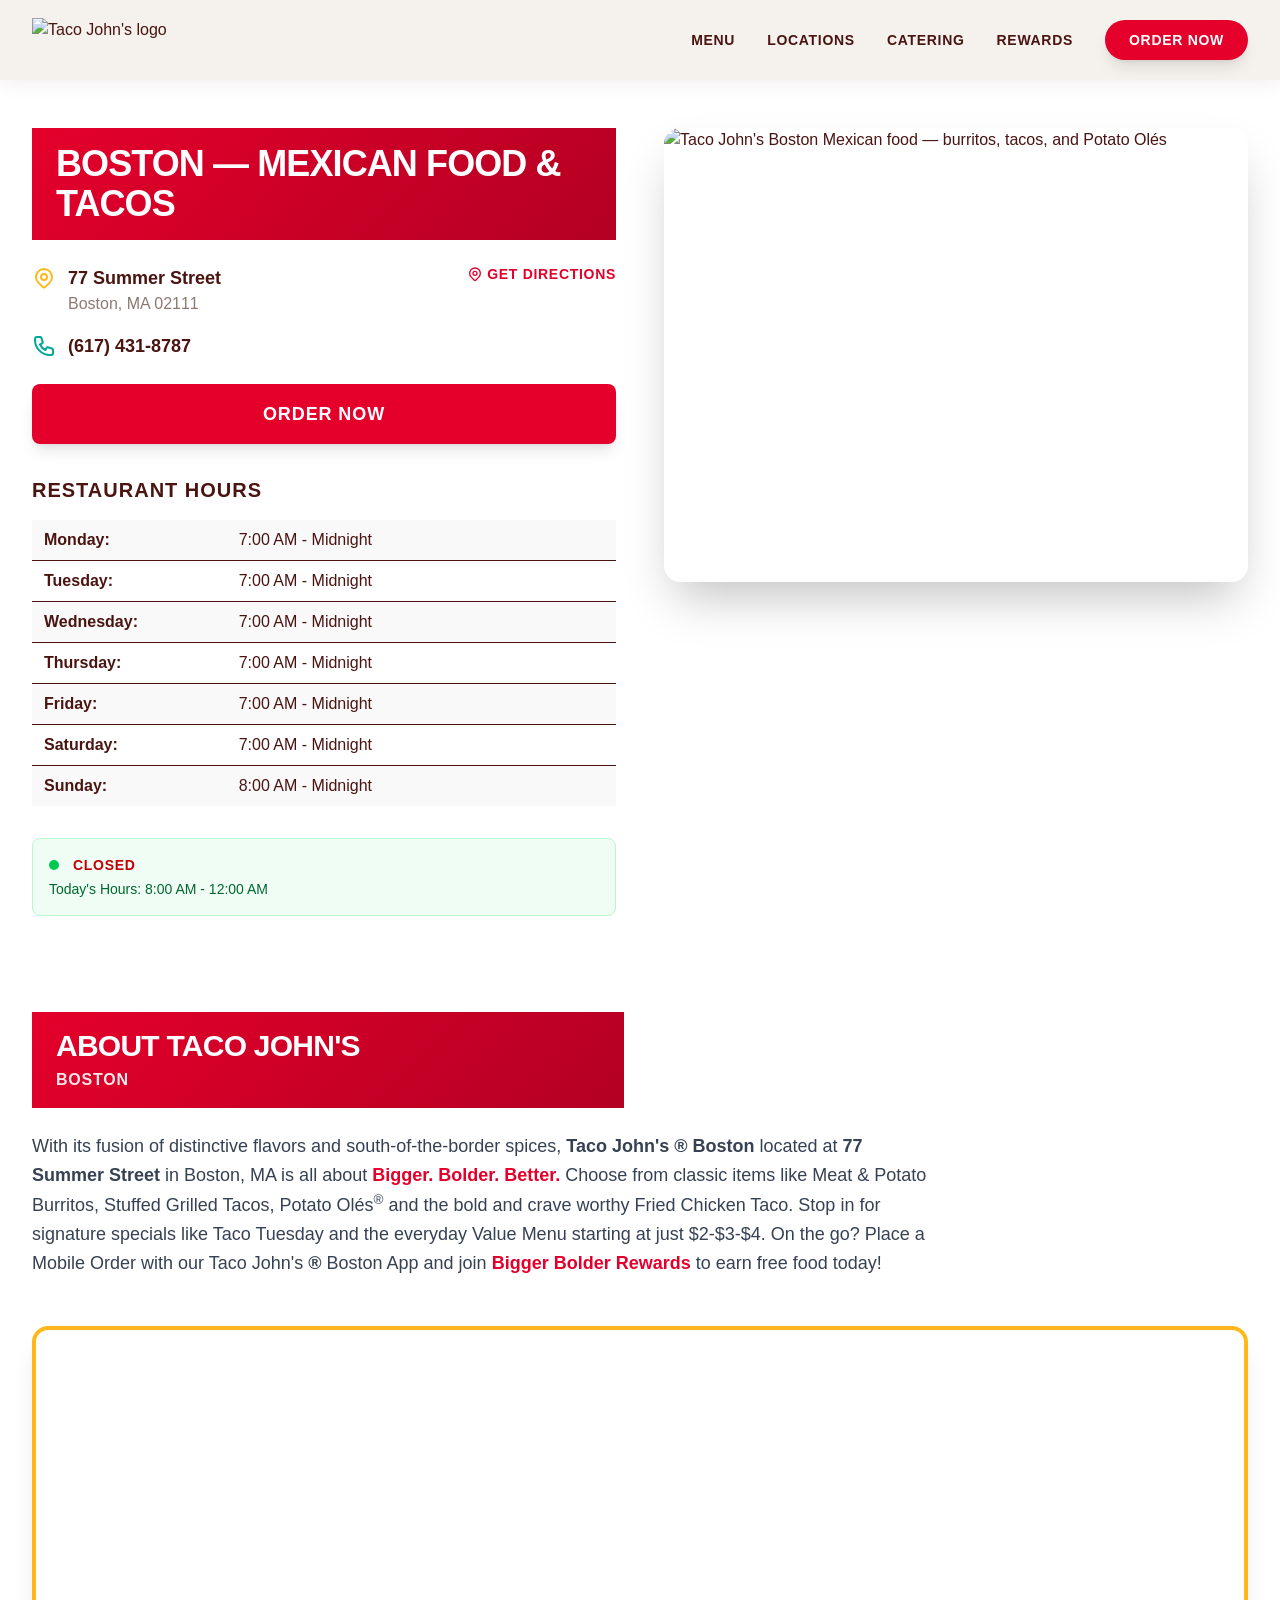
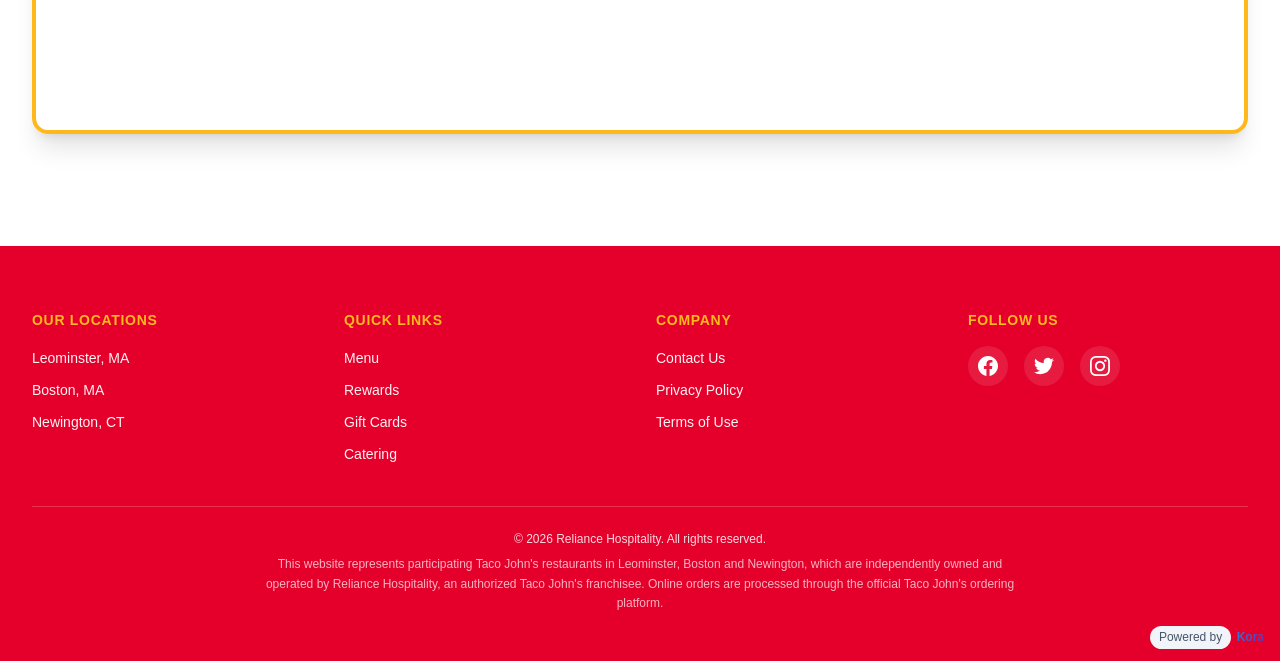
==== commit 128ce728: "Refactor font handling across multiple HTML files and update CSS variables for improved maintainabil" ====
--- a/location-boston.html
+++ b/location-boston.html
@@ -169,10 +169,7 @@
     }
   </style>
 <!-- KORA_GOOGLE_FONTS_START -->
-<link rel="preconnect" href="https://fonts.googleapis.com">
-<link rel="preconnect" href="https://fonts.gstatic.com" crossorigin>
-<link rel="preload" as="style" href="https://fonts.googleapis.com/css2?family=Montserrat:wght@400;600;700&amp;display=swap" onload="this.onload=null;this.rel='stylesheet'">
-<noscript><link rel="stylesheet" href="https://fonts.googleapis.com/css2?family=Montserrat:wght@400;600;700&amp;display=swap"></noscript>
+<!-- kora:fonts --><!-- /kora:fonts -->
 <!-- KORA_GOOGLE_FONTS_END -->
 </head>
 <body>
--- a/style.css
+++ b/style.css
@@ -21,7 +21,7 @@
 }
 
 body {
-  font-family: 'Montserrat', sans-serif;
+  font-family: var(--kora-font-body, 'Montserrat'), sans-serif;
   background-color: var(--tj-cream);
   color: var(--tj-burgundy);
   overflow-x: hidden;
@@ -223,7 +223,7 @@
   padding: 0.75rem 1rem;
   background: #fff;
   color: #111;
-  font-family: Montserrat, Arial, sans-serif;
+  font-family: var(--kora-font-body, Montserrat), Arial, sans-serif;
   font-weight: 800;
   font-size: 0.65rem;
   line-height: 1.25;
@@ -275,7 +275,7 @@
 
 /* Typography aligned to tacojohns.com app strip: bold caps title, smaller regular subline, much larger red headline */
 .app-download-banner__title {
-  font-family: Montserrat, 'Arial Black', Arial, sans-serif;
+  font-family: var(--kora-font-body, Montserrat), 'Arial Black', Arial, sans-serif;
   font-weight: 800;
   font-size: clamp(1.0625rem, 2.4vw, 1.375rem);
   line-height: 1.12;
@@ -285,7 +285,7 @@
 }
 
 .app-download-banner__sub {
-  font-family: Montserrat, Arial, sans-serif;
+  font-family: var(--kora-font-body, Montserrat), Arial, sans-serif;
   font-weight: 400;
   font-size: clamp(0.75rem, 1.85vw, 0.9375rem);
   line-height: 1.5;
@@ -295,7 +295,7 @@
 }
 
 .app-download-banner__free {
-  font-family: Montserrat, 'Arial Black', Arial, sans-serif;
+  font-family: var(--kora-font-body, Montserrat), 'Arial Black', Arial, sans-serif;
   font-weight: 900;
   font-size: clamp(2.5rem, 9.5vw, 4.25rem);
   line-height: 0.92;
